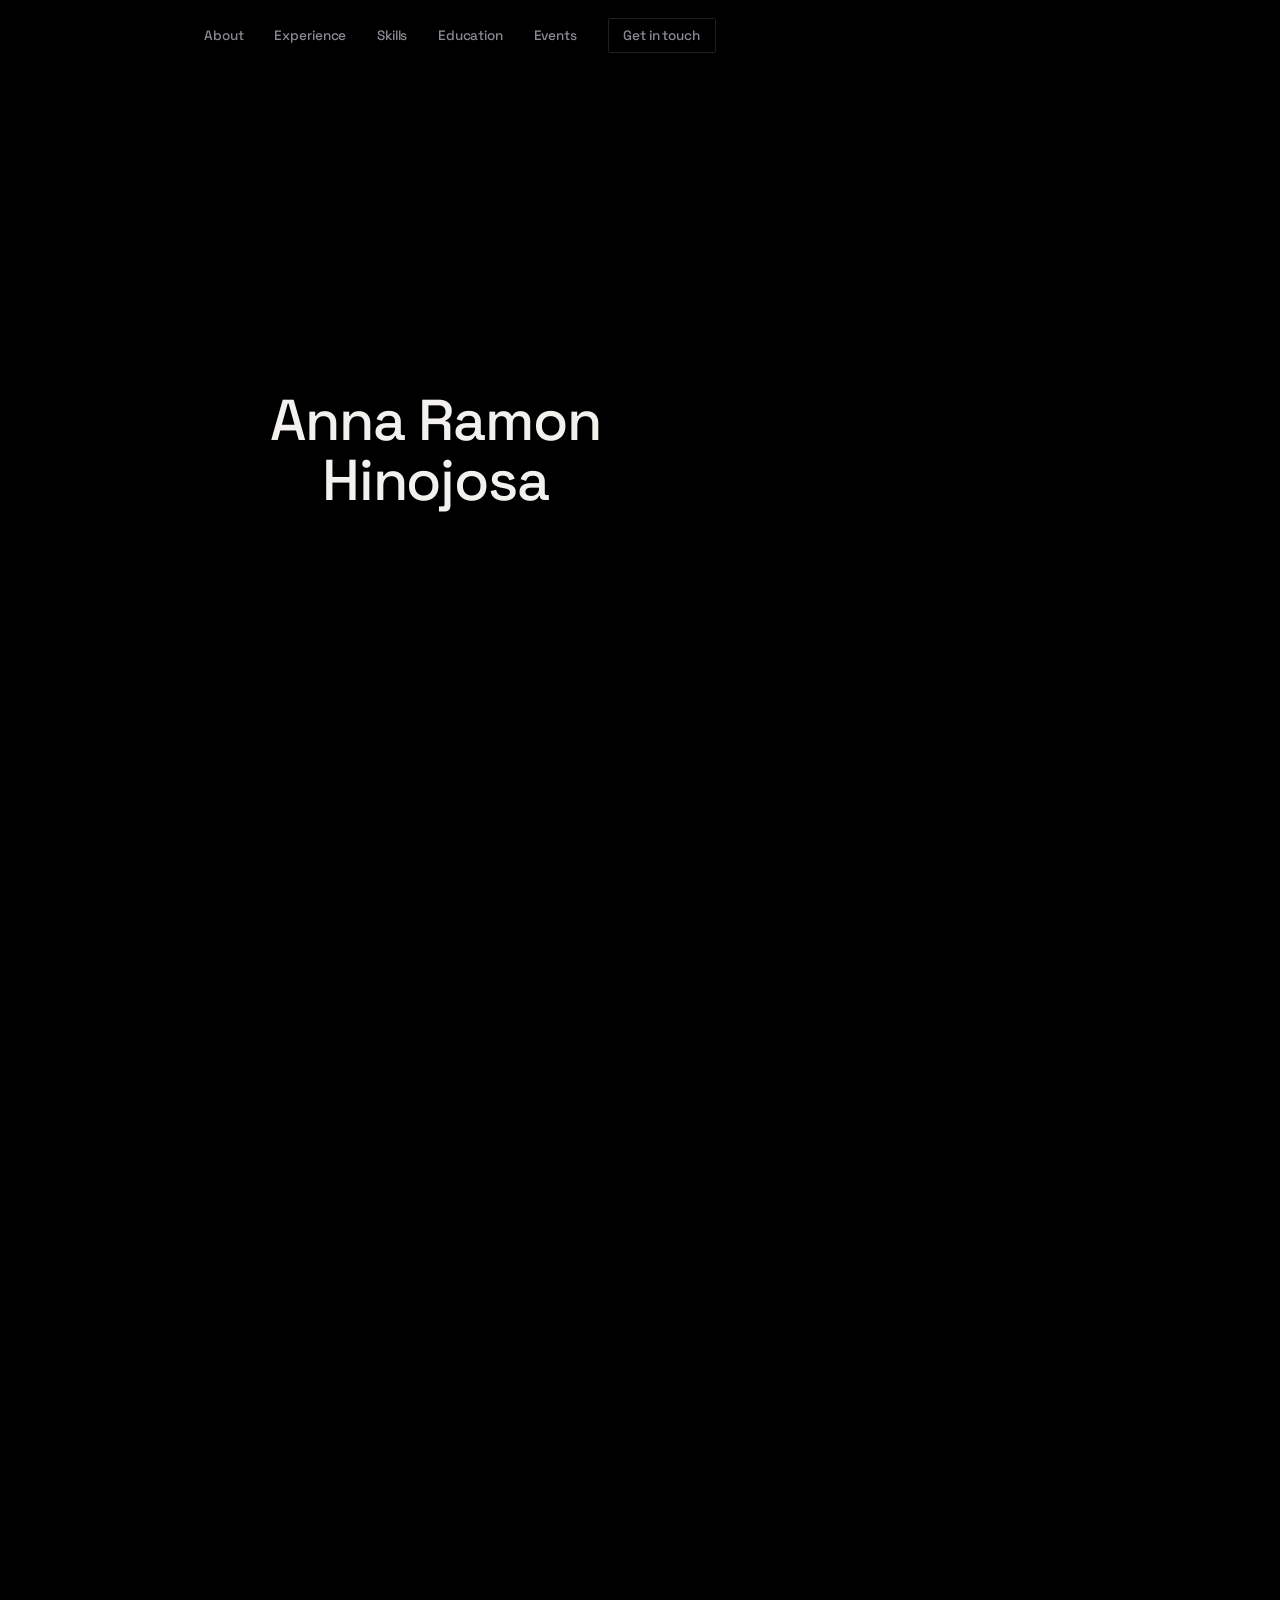
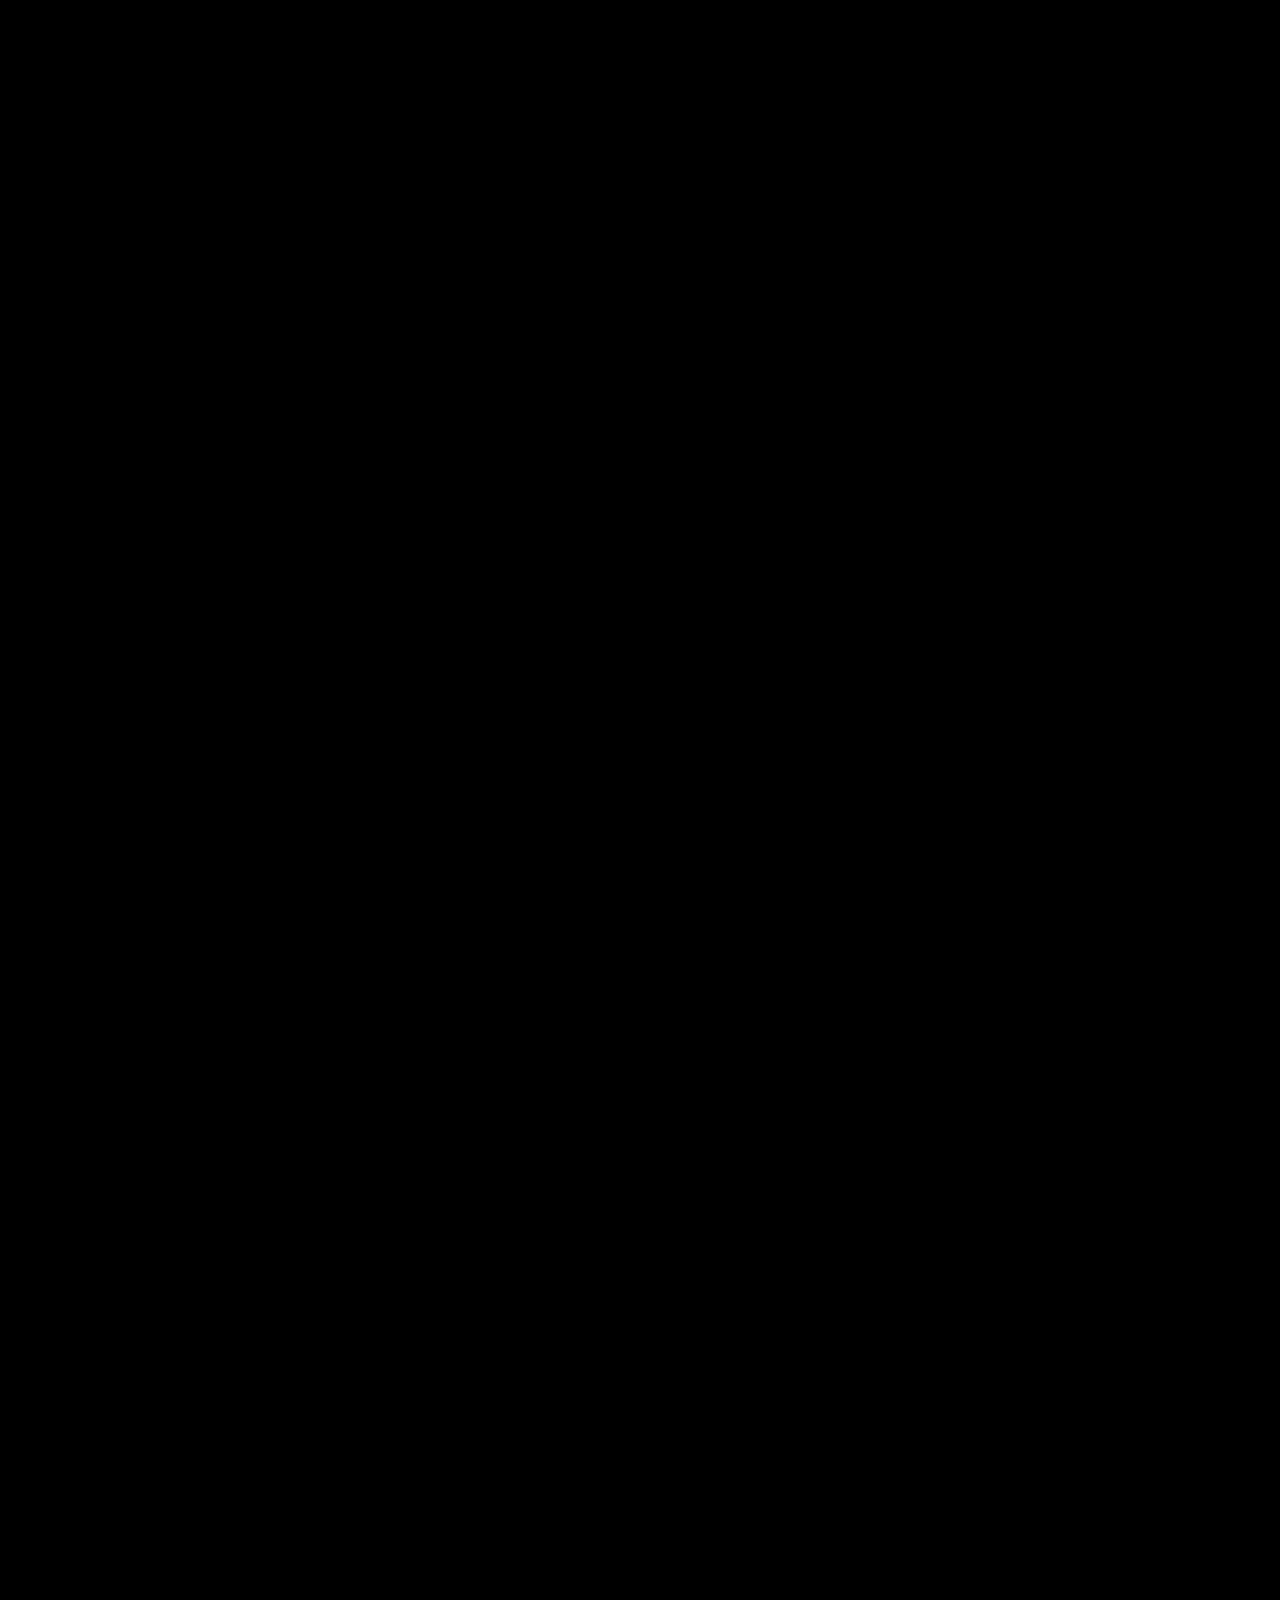
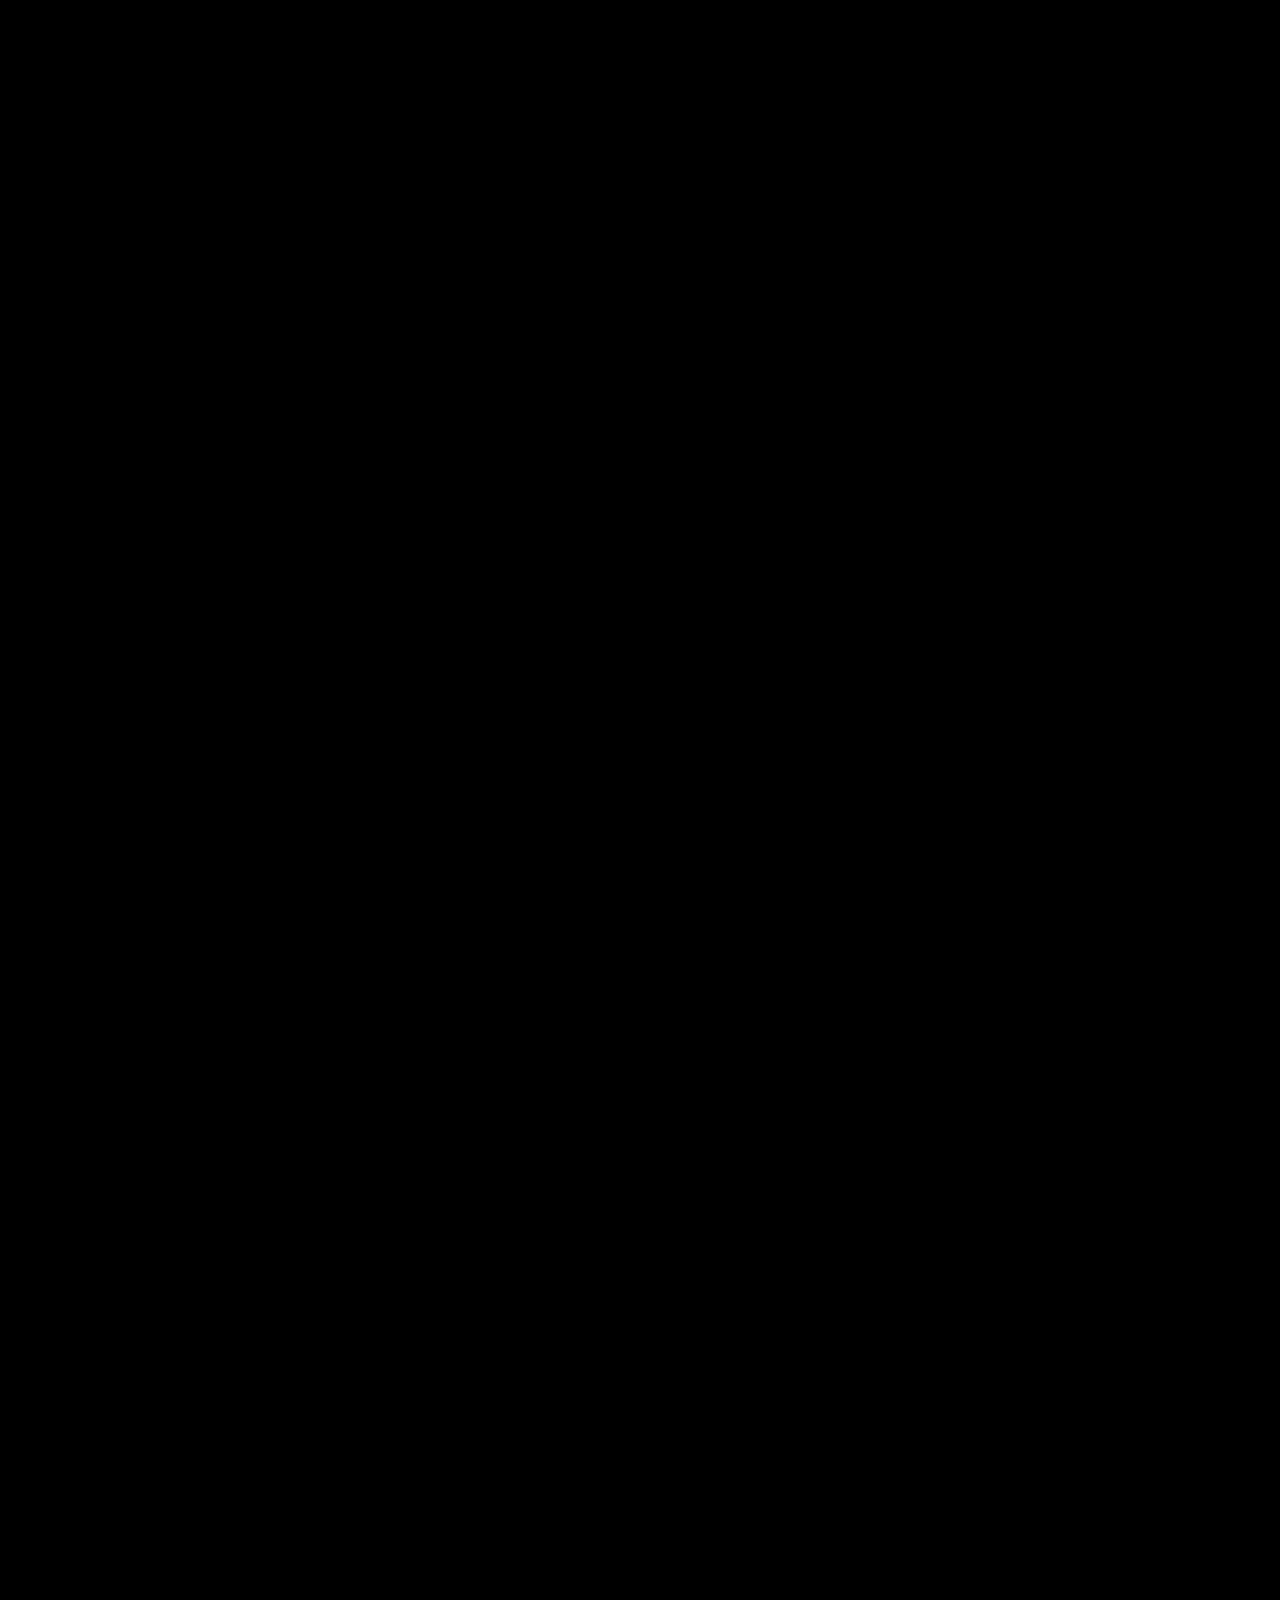
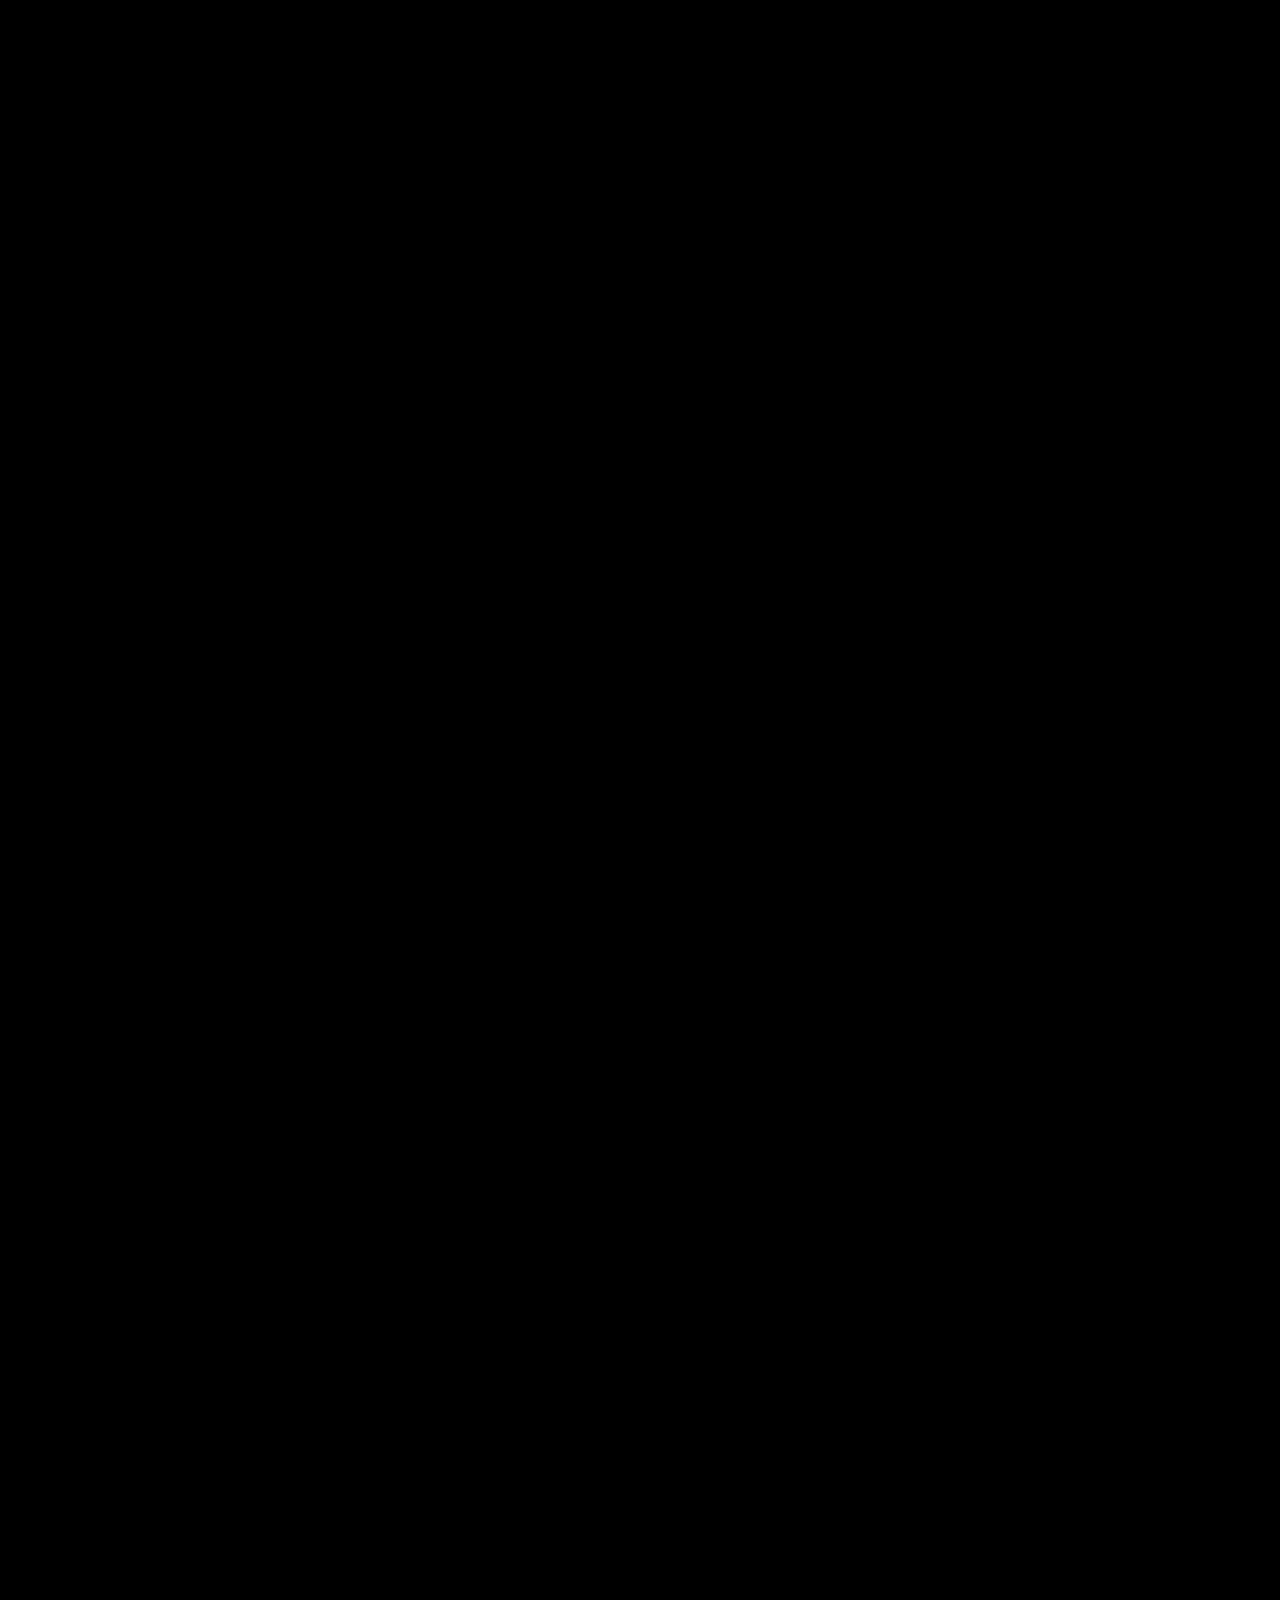
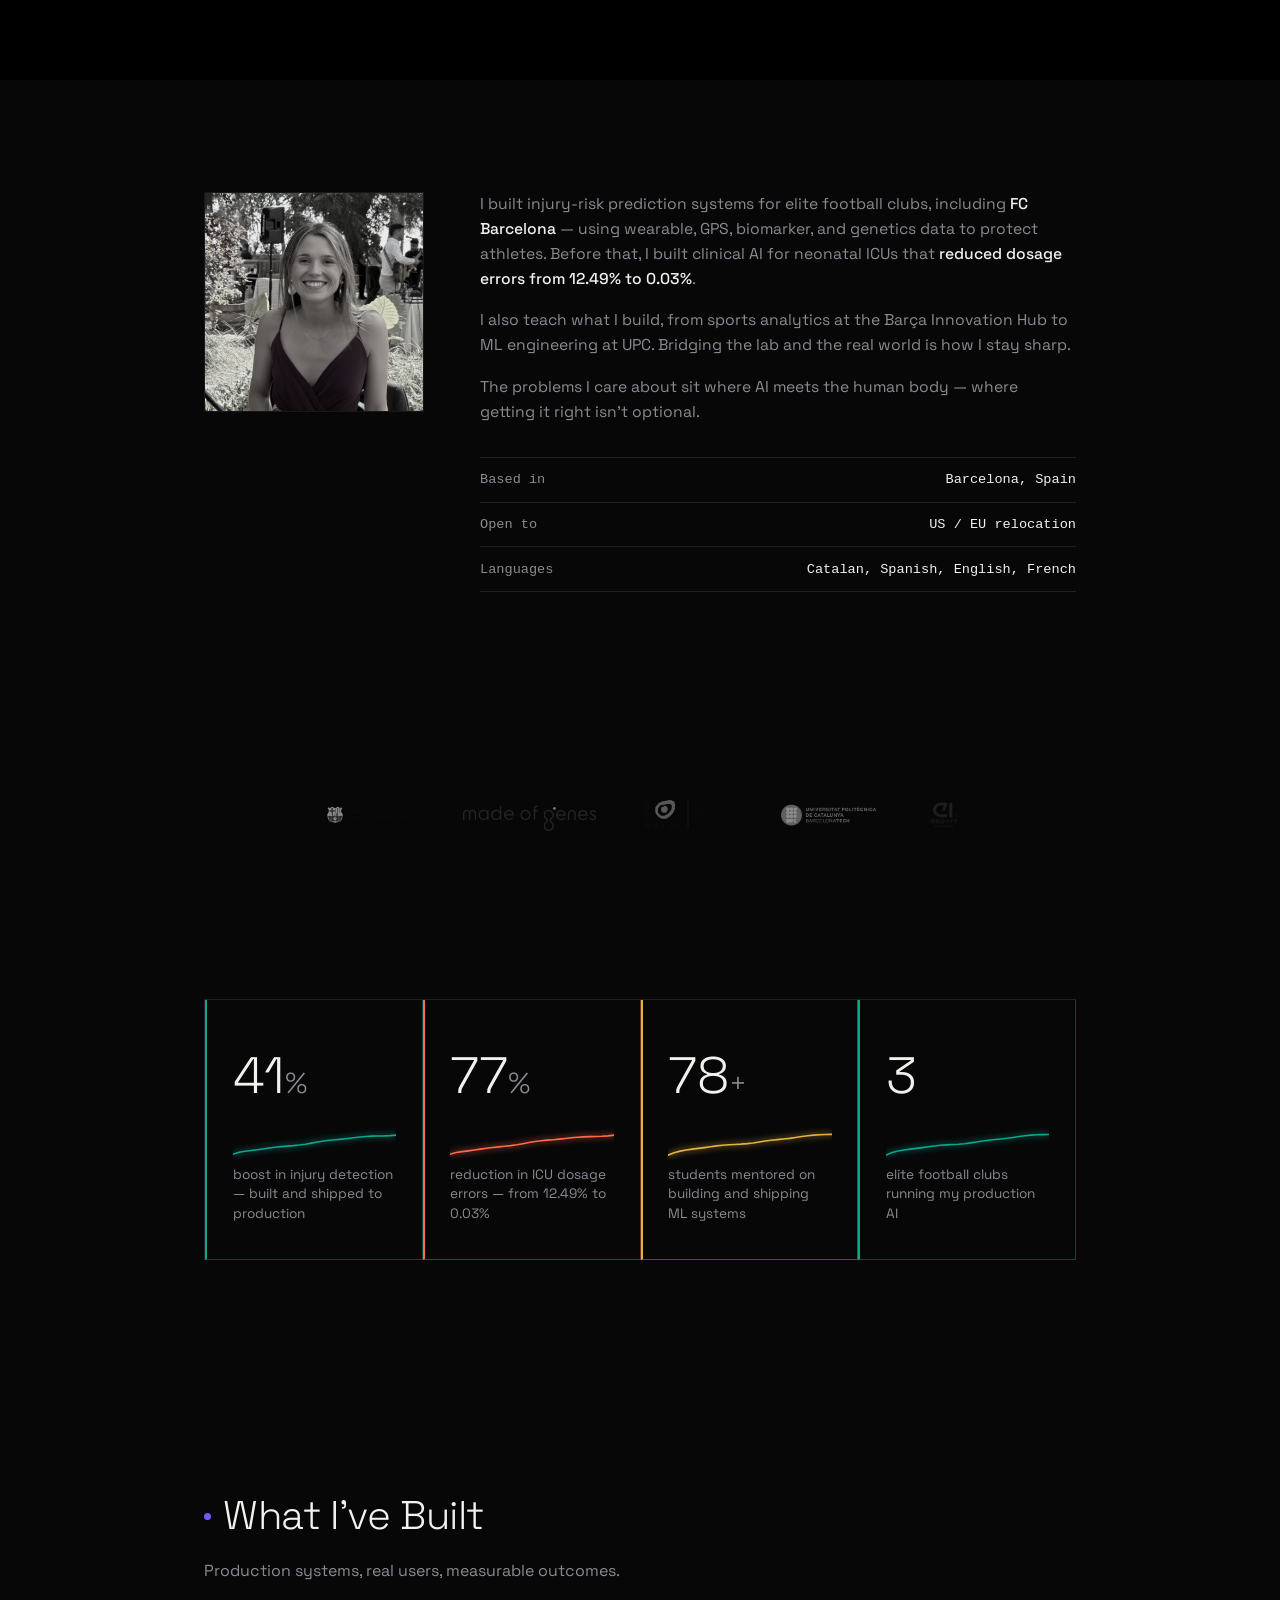
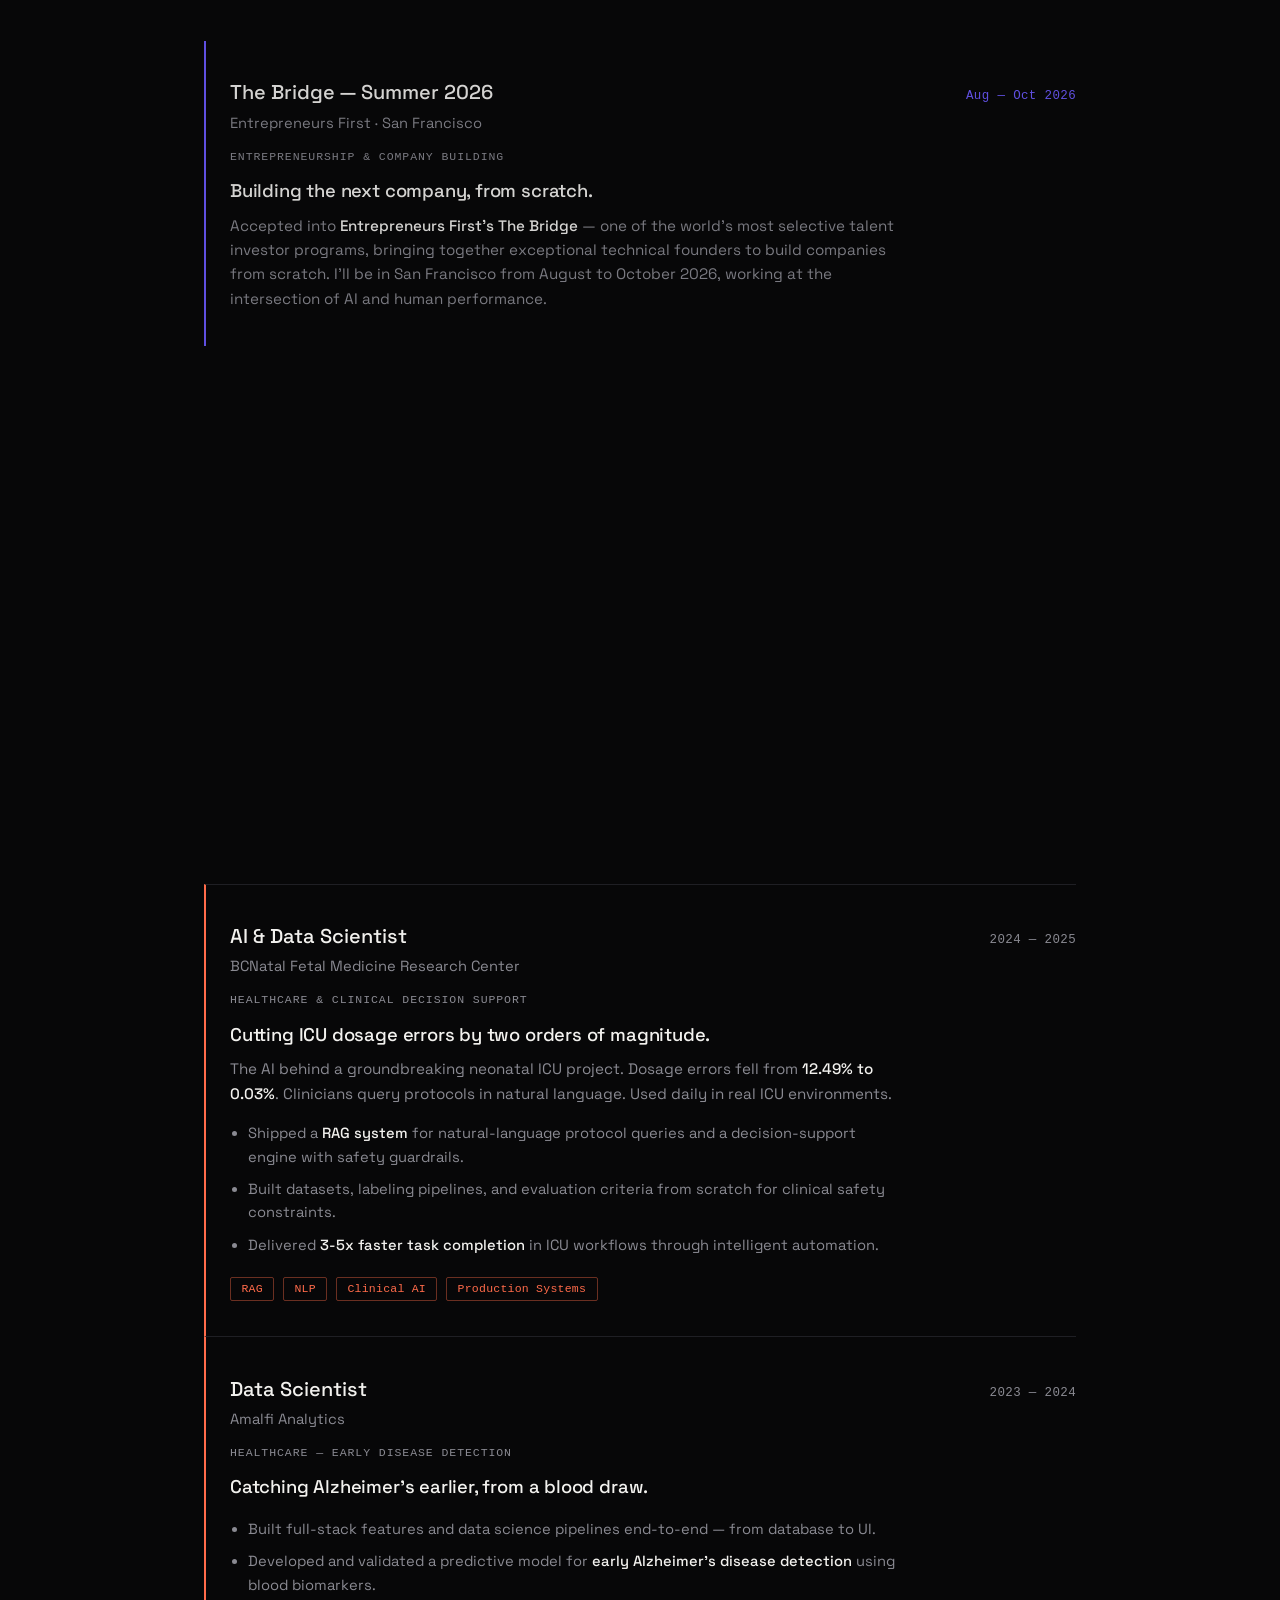
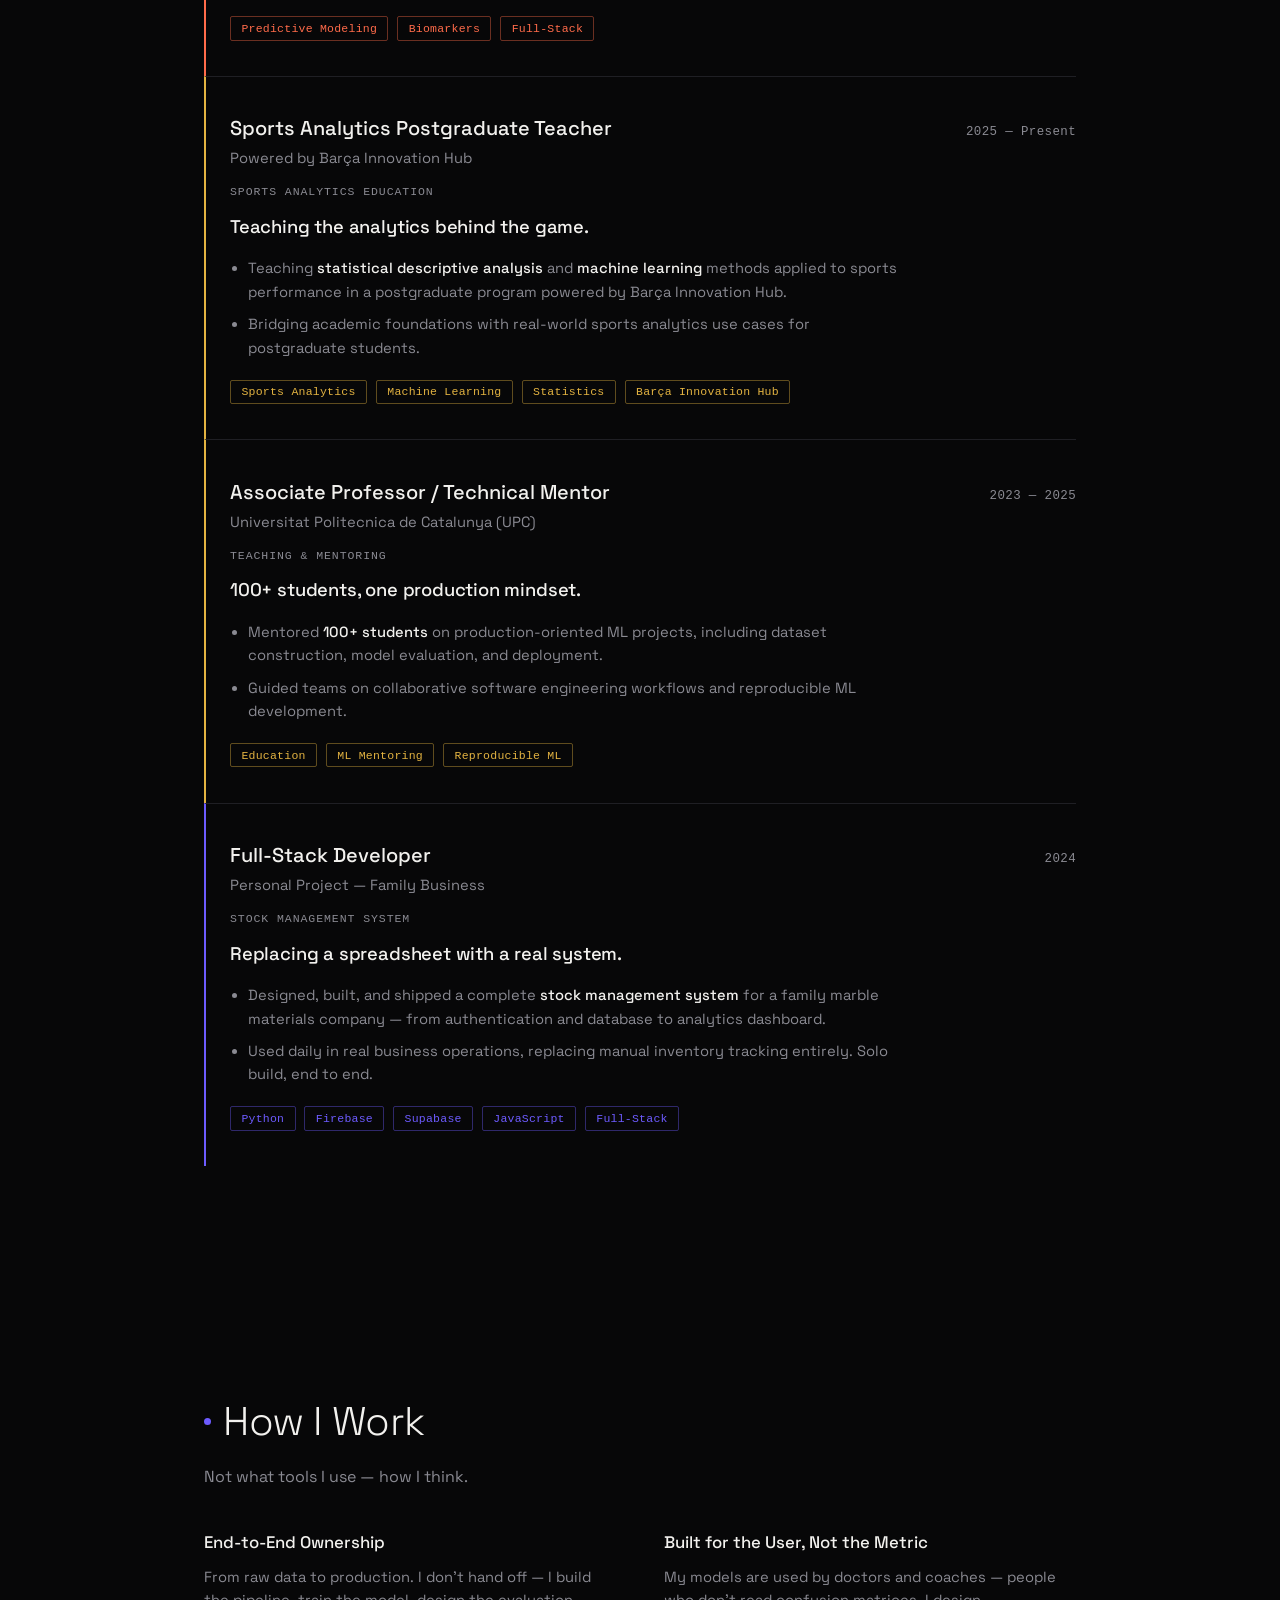
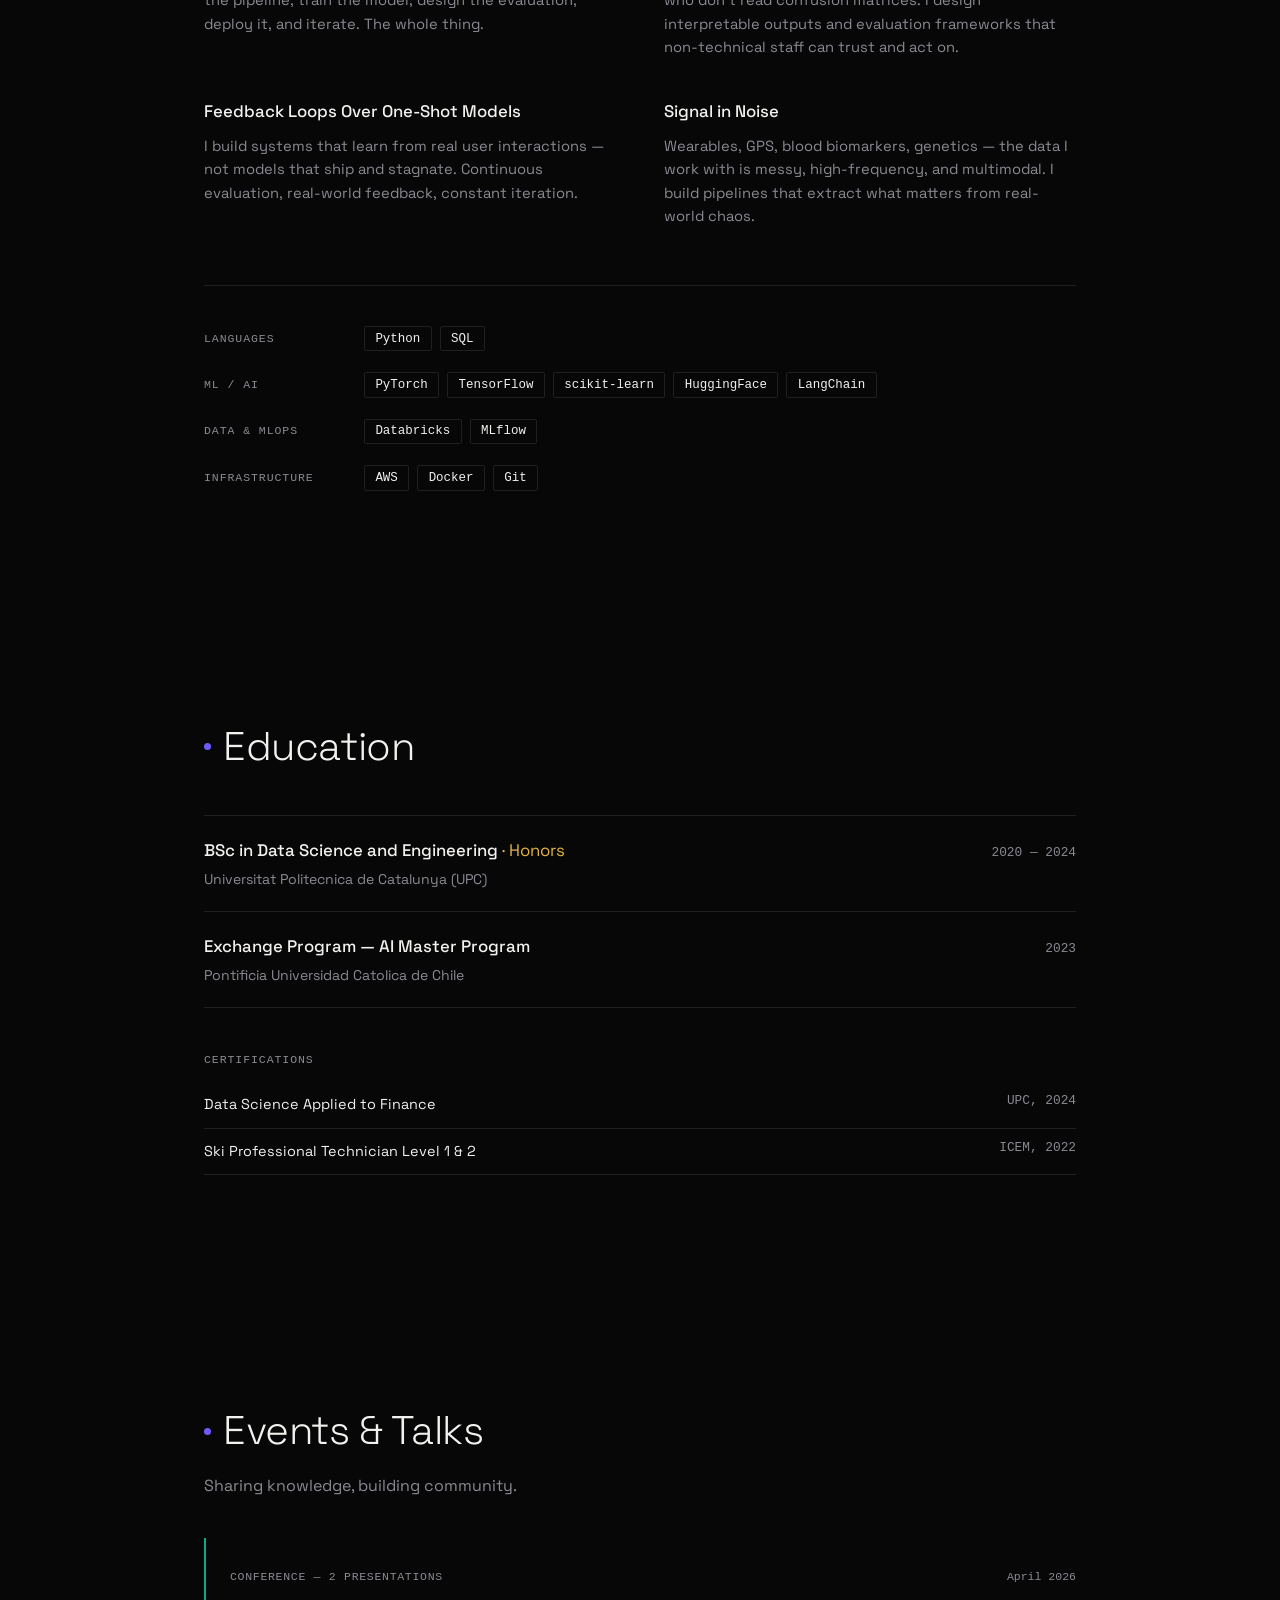
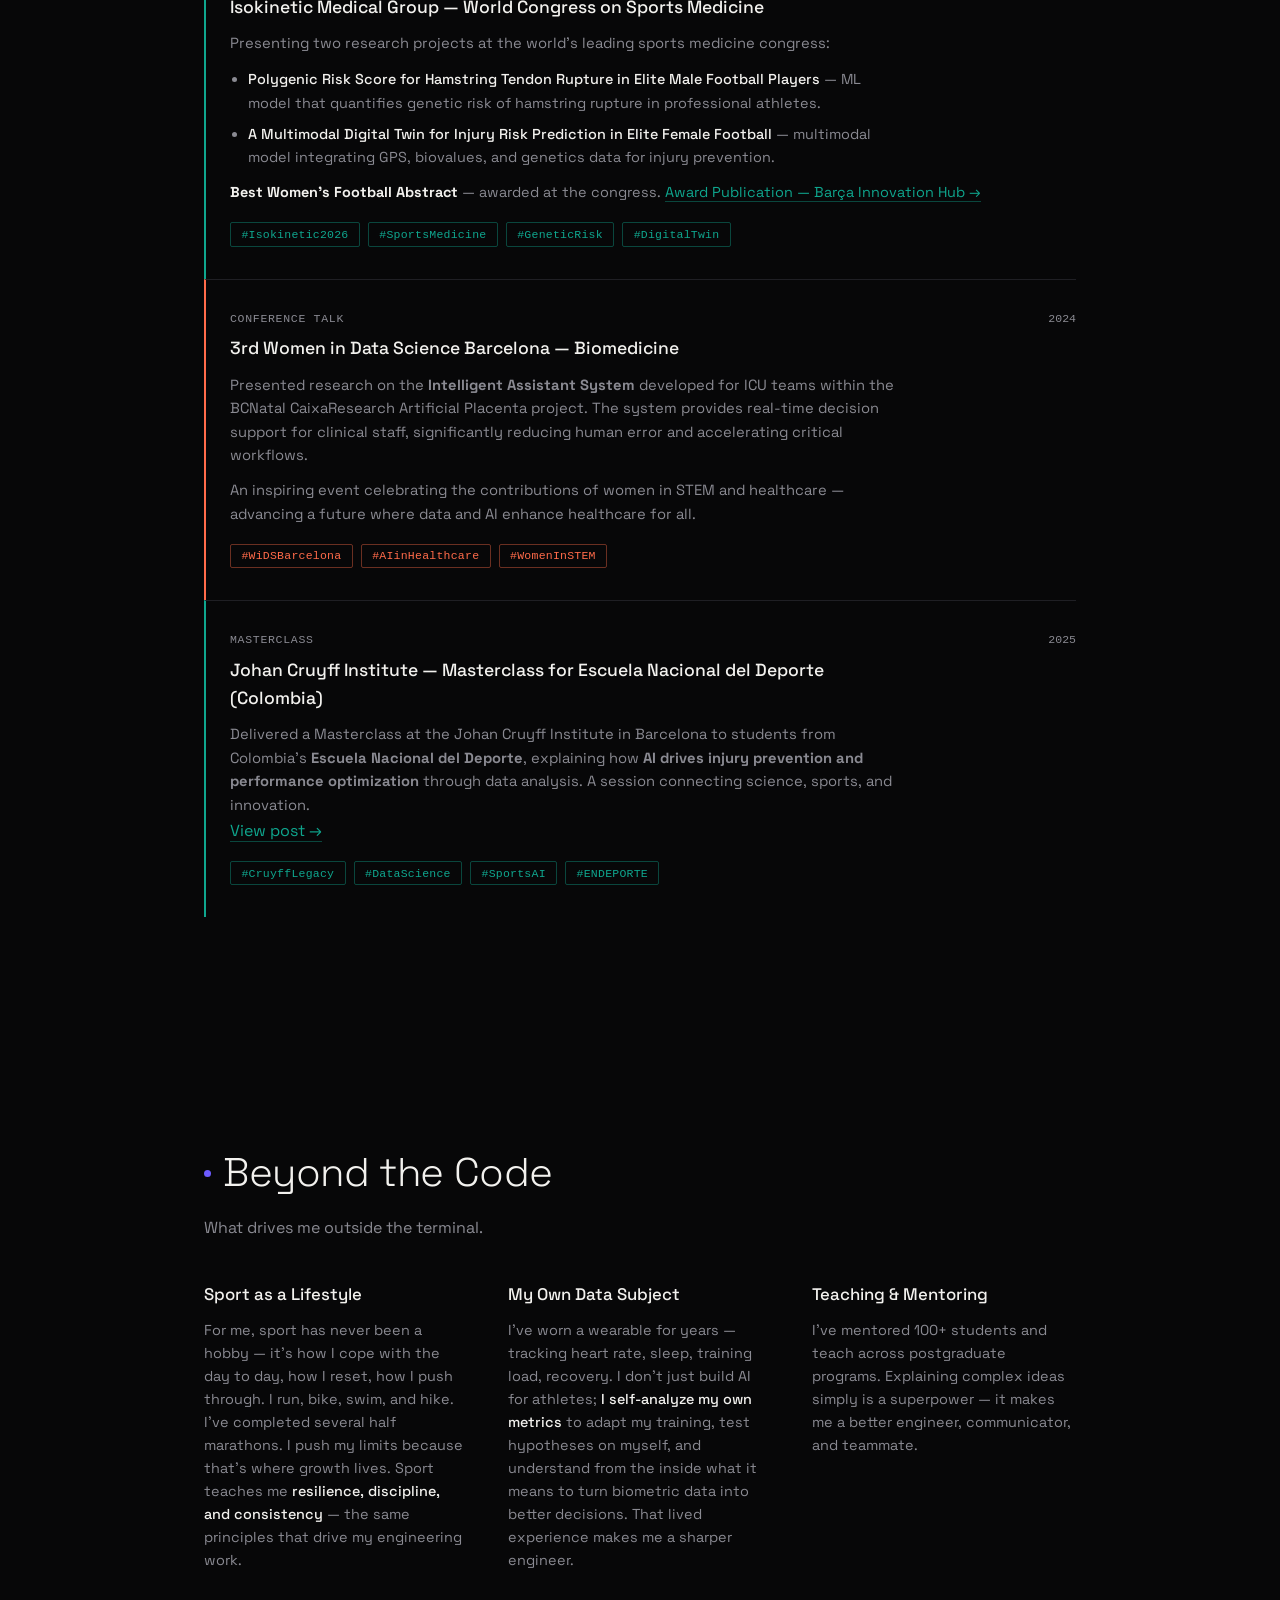
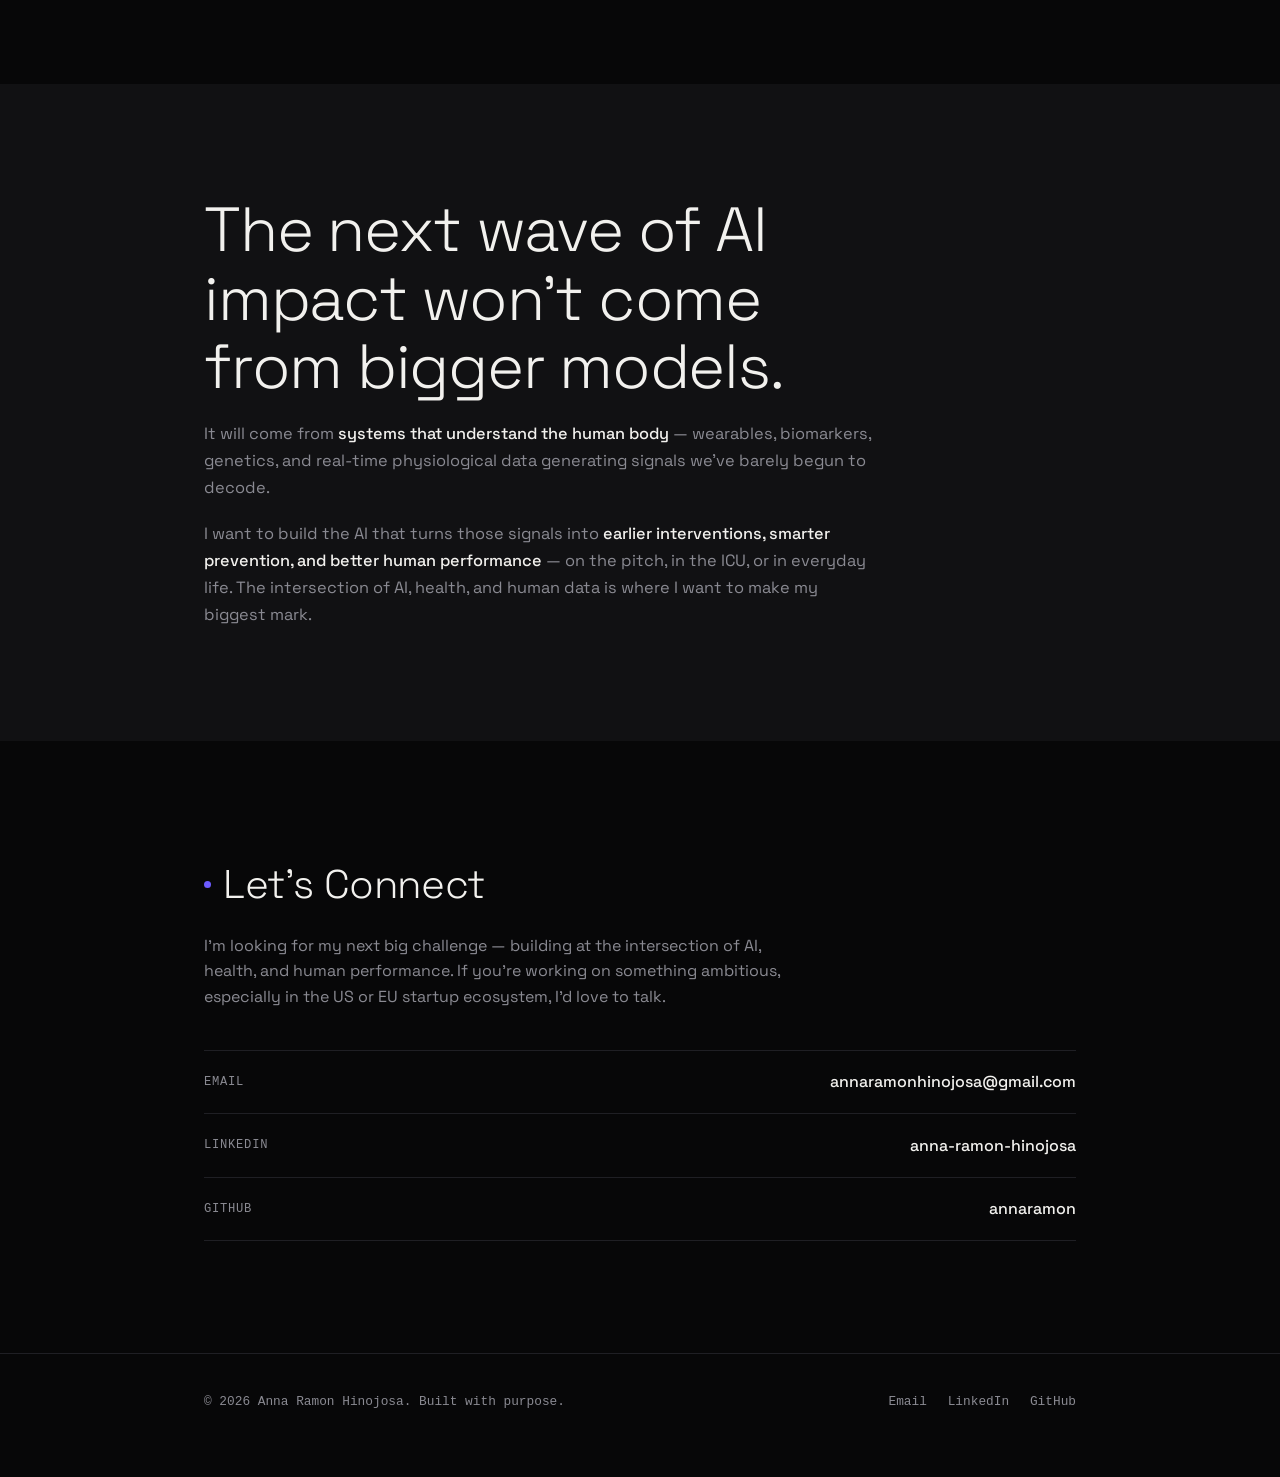
==== index-redesign.html @ 39078f8e "polaroid theme" ====
<!DOCTYPE html>
<html lang="en">
<head>
  <meta charset="UTF-8">
  <meta name="viewport" content="width=device-width, initial-scale=1.0">
  <title>Anna Ramon Hinojosa — AI/ML Engineer & Builder</title>
  <meta name="description" content="Anna Ramon Hinojosa — AI/ML Engineer who builds and ships production AI systems for elite sports clubs and clinical environments. From raw data to deployed models — turning complexity into impact.">
  <meta name="author" content="Anna Ramon Hinojosa">
  <meta name="theme-color" content="#070708">

  <meta property="og:type" content="website">
  <meta property="og:title" content="Anna Ramon Hinojosa — AI/ML Engineer & Builder">
  <meta property="og:description" content="I build production AI systems that protect elite athletes and save lives in ICUs. From raw data to shipped products.">
  <meta property="og:locale" content="en_US">

  <meta name="twitter:card" content="summary">
  <meta name="twitter:title" content="Anna Ramon Hinojosa — AI/ML Engineer & Builder">
  <meta name="twitter:description" content="I build production AI that protects elite athletes and saves lives in ICUs.">

  <link rel="icon" href="data:image/svg+xml,<svg xmlns='http://www.w3.org/2000/svg' viewBox='0 0 100 100'><text y='.9em' font-size='90'>A</text></svg>">

  <link rel="preconnect" href="https://fonts.googleapis.com">
  <link rel="preconnect" href="https://fonts.gstatic.com" crossorigin>
  <link href="https://fonts.googleapis.com/css2?family=Space+Grotesk:wght@300;400;500;600;700&display=swap" rel="stylesheet">
  <link rel="stylesheet" href="styles-redesign.css">
</head>
<body>

  <!-- Skip link -->
  <a href="#story" class="skip-link">Skip to main content</a>

  <h1 class="sr-only">Anna Ramon Hinojosa — AI/ML Engineer &amp; Builder</h1>

  <!-- Navigation -->
  <nav class="nav" id="nav" aria-label="Main navigation">
    <div class="nav-inner">
      <div class="nav-links">
        <a href="#about">About</a>
        <a href="#experience">Experience</a>
        <a href="#skills">Skills</a>
        <a href="#education">Education</a>
        <a href="#events">Events</a>
        <a href="#contact" class="nav-cta">Get in touch</a>
      </div>
      <button class="nav-toggle" id="navToggle" aria-label="Toggle menu" aria-expanded="false" aria-controls="mobileMenu">
        <span></span><span></span><span></span>
      </button>
    </div>
  </nav>

  <!-- Mobile Menu -->
  <div class="mobile-menu" id="mobileMenu" role="navigation" aria-label="Mobile navigation">
    <a href="#about">About</a>
    <a href="#experience">Experience</a>
    <a href="#skills">Skills</a>
    <a href="#education">Education</a>
    <a href="#events">Events</a>
    <a href="#contact">Get in touch</a>
  </div>

  <!-- Story: a life in nine photographs, stacked as you scroll -->
  <section class="story-zone" id="story" aria-label="A personal story, told in photographs">
    <div class="story-sticky">
      <div class="story-layout">
      <div class="polaroid-stack" id="polaroidStack">
        <h2 class="story-mark" id="storyMark">Anna Ramon<br>Hinojosa</h2>
        <figure class="polaroid" data-rot="-7" data-ox="-14" data-oy="6">
          <img src="photos/1.png" alt="Aerial view of the small village in the Catalan Pyrenees where I grew up, tucked into a mountain valley." loading="lazy">
        </figure>
        <figure class="polaroid" data-rot="5" data-ox="12" data-oy="-8">
          <img src="photos/2.jpg" alt="Me as a child, smiling while holding up a ski trophy." loading="lazy">
        </figure>
        <figure class="polaroid" data-rot="-4" data-ox="-10" data-oy="8">
          <img src="photos/3.jpg" alt="Racing downhill in an alpine skiing competition, tucked low in a speed position." loading="lazy">
        </figure>
        <figure class="polaroid" data-rot="6" data-ox="14" data-oy="2">
          <img src="photos/4.JPG" alt="Graduating from UPC in a Data Science and Engineering gown and sash." loading="lazy">
        </figure>
        <figure class="polaroid" data-rot="-5" data-ox="-8" data-oy="-6">
          <img src="photos/5.jpg" alt="Code on a laptop screen in a clinical workspace, part of research during my university studies." loading="lazy">
        </figure>
        <figure class="polaroid" data-rot="4" data-ox="10" data-oy="6">
          <img src="photos/6.jpeg" alt="Hiking with a backpack in Patagonia, mountain peaks rising behind me." loading="lazy">
        </figure>
        <figure class="polaroid" data-rot="-6" data-ox="-12" data-oy="-2">
          <img src="photos/7.jpeg" alt="Wearing scrubs and a mask with a laptop beside me, in the ICU where the clinical AI was used." loading="lazy">
        </figure>
        <figure class="polaroid" data-rot="3" data-ox="8" data-oy="-8">
          <img src="photos/8.jpg" alt="Speaking at a podium for the Isokinetic Medical Group, a FIFA Medical Centre of Excellence." loading="lazy">
        </figure>
        <figure class="polaroid" data-rot="-3" data-ox="0" data-oy="4">
          <img src="photos/9.jpeg" alt="Standing by the Golden Gate Bridge in San Francisco." loading="lazy">
        </figure>
      </div>

      <!-- Captions are generated in script-redesign.js from text1..text9
           in texts.js — nothing hardcoded here, so editing texts.js is
           the only thing needed to change this copy. -->
      <div class="story-caption" id="storyCaption" aria-live="polite"></div>
      </div>
    </div>
  </section>

  <!-- About -->
  <section class="about section" id="about">
    <div class="container">
      <div class="about-grid">
        <div class="about-photo reveal">
          <img src="anna.jpeg?v=2" alt="Anna Ramon Hinojosa" width="340" height="340">
        </div>
        <div class="about-right">
          <p class="about-body reveal">I built injury-risk prediction systems for elite football clubs, including <strong>FC Barcelona</strong> — using wearable, GPS, biomarker, and genetics data to protect athletes. Before that, I built clinical AI for neonatal ICUs that <strong>reduced dosage errors from 12.49% to 0.03%</strong>.</p>
          <p class="about-body reveal">I also teach what I build, from sports analytics at the Barça Innovation Hub to ML engineering at UPC. Bridging the lab and the real world is how I stay sharp.</p>
          <p class="about-body reveal">The problems I care about sit where AI meets the human body — where getting it right isn't optional.</p>
          <div class="about-details reveal">
            <div class="detail-row">
              <span class="detail-label">Based in</span>
              <span class="detail-value">Barcelona, Spain</span>
            </div>
            <div class="detail-row">
              <span class="detail-label">Open to</span>
              <span class="detail-value">US / EU relocation</span>
            </div>
            <div class="detail-row">
              <span class="detail-label">Languages</span>
              <span class="detail-value">Catalan, Spanish, English, French</span>
            </div>
          </div>
        </div>
      </div>
    </div>
  </section>

  <!-- Trusted By -->
  <section class="trusted section-compact">
    <div class="container">
      <p class="trusted-label reveal">Trusted by</p>
      <div class="trusted-logos reveal">
        <img src="escut-fcb.jpg?v=2" alt="Barça Innovation Hub" loading="lazy">
        <img src="madeofgenes.png?v=2" alt="Made of Genes" loading="lazy">
        <img src="bcnatal-logo.png?v=2" alt="BCNatal Fetal Medicine Research Center" loading="lazy">
        <img src="upc.png?v=2" alt="Universitat Politècnica de Catalunya" loading="lazy">
        <img src="johancruyff.png?v=2" alt="Cruyff Institute" loading="lazy">
      </div>
    </div>
  </section>

  <!-- Impact Numbers -->
  <section class="impact section">
    <div class="container">
      <div class="impact-grid">
        <div class="impact-card reveal tag-teal">
          <span class="impact-number" data-target="53">0</span><span class="impact-suffix">%</span>
          <canvas class="impact-plot" data-color="teal" aria-hidden="true"></canvas>
          <p class="impact-desc">boost in injury detection — built and shipped to production</p>
        </div>
        <div class="impact-card reveal tag-coral">
          <span class="impact-number" data-target="99">0</span><span class="impact-suffix">%</span>
          <canvas class="impact-plot" data-color="coral" aria-hidden="true"></canvas>
          <p class="impact-desc">reduction in ICU dosage errors — from 12.49% to 0.03%</p>
        </div>
        <div class="impact-card reveal tag-gold">
          <span class="impact-number" data-target="100">0</span><span class="impact-suffix">+</span>
          <canvas class="impact-plot" data-color="gold" aria-hidden="true"></canvas>
          <p class="impact-desc">students mentored on building and shipping ML systems</p>
        </div>
        <div class="impact-card reveal tag-teal">
          <span class="impact-number" data-target="4">0</span><span class="impact-suffix"></span>
          <canvas class="impact-plot" data-color="teal" aria-hidden="true"></canvas>
          <p class="impact-desc">elite football clubs running my production AI</p>
        </div>
      </div>
    </div>
  </section>

  <!-- Experience -->
  <section class="experience section" id="experience">
    <div class="container">
      <h2 class="section-label reveal"><span class="pulse-dot" aria-hidden="true"></span>What I've Built</h2>
      <p class="section-intro reveal">Production systems, real users, measurable outcomes.</p>

      <div class="timeline">

        <div class="timeline-item reveal accent-indigo timeline-item-upcoming">
          <div class="timeline-header">
            <div>
              <h3 class="timeline-role">The Bridge — Summer 2026</h3>
              <p class="timeline-company">Entrepreneurs First · San Francisco</p>
            </div>
            <span class="timeline-date timeline-date-upcoming">Aug — Oct 2026</span>
          </div>
          <p class="timeline-focus">Entrepreneurship & Company Building</p>
          <p class="statement-sm">Building the next company, from scratch.</p>
          <p class="timeline-body">Accepted into <strong>Entrepreneurs First's The Bridge</strong> — one of the world's most selective talent investor programs, bringing together exceptional technical founders to build companies from scratch. I'll be in San Francisco from August to October 2026, working at the intersection of AI and human performance.</p>
        </div>

        <div class="timeline-item reveal accent-teal">
          <div class="timeline-header">
            <div>
              <h3 class="timeline-role">Applied AI/ML Scientist</h3>
              <p class="timeline-company">Made of Genes</p>
            </div>
            <span class="timeline-date">2025 — Present</span>
          </div>
          <p class="timeline-focus">Sports Performance Analytics</p>
          <p class="statement-sm">Predicting injury before it happens.</p>
          <p class="timeline-body">53% boost in detection sensitivity, enabling earlier interventions that directly protect athletes — predicting injury risk for <strong>FC Barcelona</strong> and top European clubs using wearable, GPS, biomarker, and genetics data.</p>
          <ul class="timeline-bullets">
            <li>Owned the full journey: from raw, noisy multimodal data, deciding what was <strong>viable to build from it</strong>, to ML systems now used daily by medical staff across 4+ elite clubs.</li>
            <li>Designed feature pipelines for noisy, multi-source time-series data, deciding <strong>what signal was worth extracting</strong> and what wasn't.</li>
            <li>Owned the full model lifecycle on <strong>Databricks</strong>: from experimentation to production serving.</li>
            <li>Defined what the product could and couldn't say, translating model confidence and data limitations into <strong>output decisions that medical staff could trust</strong> and act on.</li>
          </ul>
          <div class="timeline-tags">
            <span class="tag tag-teal">Deep Learning</span><span class="tag tag-teal">Databricks</span><span class="tag tag-teal">Time Series</span><span class="tag tag-teal">Wearables</span><span class="tag tag-teal">Sports Science</span><span class="tag tag-teal">Product Definition</span>
          </div>
        </div>

        <div class="timeline-item reveal accent-coral">
          <div class="timeline-header">
            <div>
              <h3 class="timeline-role">AI & Data Scientist</h3>
              <p class="timeline-company">BCNatal Fetal Medicine Research Center</p>
            </div>
            <span class="timeline-date">2024 — 2025</span>
          </div>
          <p class="timeline-focus">Healthcare & Clinical Decision Support</p>
          <p class="statement-sm">Cutting ICU dosage errors by two orders of magnitude.</p>
          <p class="timeline-body">The AI behind a groundbreaking neonatal ICU project. Dosage errors fell from <strong>12.49% to 0.03%</strong>. Clinicians query protocols in natural language. Used daily in real ICU environments.</p>
          <ul class="timeline-bullets">
            <li>Shipped a <strong>RAG system</strong> for natural-language protocol queries and a decision-support engine with safety guardrails.</li>
            <li>Built datasets, labeling pipelines, and evaluation criteria from scratch for clinical safety constraints.</li>
            <li>Delivered <strong>3-5x faster task completion</strong> in ICU workflows through intelligent automation.</li>
          </ul>
          <div class="timeline-tags">
            <span class="tag tag-coral">RAG</span><span class="tag tag-coral">NLP</span><span class="tag tag-coral">Clinical AI</span><span class="tag tag-coral">Production Systems</span>
          </div>
        </div>

        <div class="timeline-item reveal accent-coral">
          <div class="timeline-header">
            <div>
              <h3 class="timeline-role">Data Scientist</h3>
              <p class="timeline-company">Amalfi Analytics</p>
            </div>
            <span class="timeline-date">2023 — 2024</span>
          </div>
          <p class="timeline-focus">Healthcare — Early Disease Detection</p>
          <p class="statement-sm">Catching Alzheimer's earlier, from a blood draw.</p>
          <ul class="timeline-bullets">
            <li>Built full-stack features and data science pipelines end-to-end — from database to UI.</li>
            <li>Developed and validated a predictive model for <strong>early Alzheimer's disease detection</strong> using blood biomarkers.</li>
          </ul>
          <div class="timeline-tags">
            <span class="tag tag-coral">Predictive Modeling</span><span class="tag tag-coral">Biomarkers</span><span class="tag tag-coral">Full-Stack</span>
          </div>
        </div>

        <div class="timeline-item reveal accent-gold">
          <div class="timeline-header">
            <div>
              <h3 class="timeline-role">Sports Analytics Postgraduate Teacher</h3>
              <p class="timeline-company">Powered by Barça Innovation Hub</p>
            </div>
            <span class="timeline-date">2025 — Present</span>
          </div>
          <p class="timeline-focus">Sports Analytics Education</p>
          <p class="statement-sm">Teaching the analytics behind the game.</p>
          <ul class="timeline-bullets">
            <li>Teaching <strong>statistical descriptive analysis</strong> and <strong>machine learning</strong> methods applied to sports performance in a postgraduate program powered by Barça Innovation Hub.</li>
            <li>Bridging academic foundations with real-world sports analytics use cases for postgraduate students.</li>
          </ul>
          <div class="timeline-tags">
            <span class="tag tag-gold">Sports Analytics</span><span class="tag tag-gold">Machine Learning</span><span class="tag tag-gold">Statistics</span><span class="tag tag-gold">Barça Innovation Hub</span>
          </div>
        </div>

        <div class="timeline-item reveal accent-gold">
          <div class="timeline-header">
            <div>
              <h3 class="timeline-role">Associate Professor / Technical Mentor</h3>
              <p class="timeline-company">Universitat Politecnica de Catalunya (UPC)</p>
            </div>
            <span class="timeline-date">2023 — 2025</span>
          </div>
          <p class="timeline-focus">Teaching & Mentoring</p>
          <p class="statement-sm">100+ students, one production mindset.</p>
          <ul class="timeline-bullets">
            <li>Mentored <strong>100+ students</strong> on production-oriented ML projects, including dataset construction, model evaluation, and deployment.</li>
            <li>Guided teams on collaborative software engineering workflows and reproducible ML development.</li>
          </ul>
          <div class="timeline-tags">
            <span class="tag tag-gold">Education</span><span class="tag tag-gold">ML Mentoring</span><span class="tag tag-gold">Reproducible ML</span>
          </div>
        </div>

        <div class="timeline-item reveal accent-indigo">
          <div class="timeline-header">
            <div>
              <h3 class="timeline-role">Full-Stack Developer</h3>
              <p class="timeline-company">Personal Project — Family Business</p>
            </div>
            <span class="timeline-date">2024</span>
          </div>
          <p class="timeline-focus">Stock Management System</p>
          <p class="statement-sm">Replacing a spreadsheet with a real system.</p>
          <ul class="timeline-bullets">
            <li>Designed, built, and shipped a complete <strong>stock management system</strong> for a family marble materials company — from authentication and database to analytics dashboard.</li>
            <li>Used daily in real business operations, replacing manual inventory tracking entirely. Solo build, end to end.</li>
          </ul>
          <div class="timeline-tags">
            <span class="tag tag-indigo">Python</span><span class="tag tag-indigo">Firebase</span><span class="tag tag-indigo">Supabase</span><span class="tag tag-indigo">JavaScript</span><span class="tag tag-indigo">Full-Stack</span>
          </div>
        </div>

      </div>
    </div>
  </section>

  <!-- How I Work -->
  <section class="how-i-work section" id="skills">
    <div class="container">
      <h2 class="section-label reveal"><span class="pulse-dot" aria-hidden="true"></span>How I Work</h2>
      <p class="section-intro reveal">Not what tools I use — how I think.</p>

      <div class="work-grid">
        <div class="work-card reveal">
          <h3 class="work-title">End-to-End Ownership</h3>
          <p class="work-text">From raw data to production. I don't hand off — I build the pipeline, train the model, design the evaluation, deploy it, and iterate. The whole thing.</p>
        </div>
        <div class="work-card reveal">
          <h3 class="work-title">Built for the User, Not the Metric</h3>
          <p class="work-text">My models are used by doctors and coaches — people who don't read confusion matrices. I design interpretable outputs and evaluation frameworks that non-technical staff can trust and act on.</p>
        </div>
        <div class="work-card reveal">
          <h3 class="work-title">Feedback Loops Over One-Shot Models</h3>
          <p class="work-text">I build systems that learn from real user interactions — not models that ship and stagnate. Continuous evaluation, real-world feedback, constant iteration.</p>
        </div>
        <div class="work-card reveal">
          <h3 class="work-title">Signal in Noise</h3>
          <p class="work-text">Wearables, GPS, blood biomarkers, genetics — the data I work with is messy, high-frequency, and multimodal. I build pipelines that extract what matters from real-world chaos.</p>
        </div>
      </div>

      <div class="stack reveal">
        <div class="stack-group">
          <span class="stack-label">Languages</span>
          <div class="stack-pills">
            <span class="pill">Python</span><span class="pill">SQL</span>
          </div>
        </div>
        <div class="stack-group">
          <span class="stack-label">ML / AI</span>
          <div class="stack-pills">
            <span class="pill">PyTorch</span><span class="pill">TensorFlow</span><span class="pill">scikit-learn</span><span class="pill">HuggingFace</span><span class="pill">LangChain</span>
          </div>
        </div>
        <div class="stack-group">
          <span class="stack-label">Data & MLOps</span>
          <div class="stack-pills">
            <span class="pill">Databricks</span><span class="pill">MLflow</span>
          </div>
        </div>
        <div class="stack-group">
          <span class="stack-label">Infrastructure</span>
          <div class="stack-pills">
            <span class="pill">AWS</span><span class="pill">Docker</span><span class="pill">Git</span>
          </div>
        </div>
      </div>
    </div>
  </section>

  <!-- Education -->
  <section class="education section" id="education">
    <div class="container">
      <h2 class="section-label reveal"><span class="pulse-dot" aria-hidden="true"></span>Education</h2>

      <div class="edu-list">
        <div class="edu-row reveal">
          <div class="edu-info">
            <h3 class="edu-degree">BSc in Data Science and Engineering <span class="edu-honors">· Honors</span></h3>
            <p class="edu-school">Universitat Politecnica de Catalunya (UPC)</p>
          </div>
          <span class="edu-year">2020 — 2024</span>
        </div>

        <div class="edu-row reveal">
          <div class="edu-info">
            <h3 class="edu-degree">Exchange Program — AI Master Program</h3>
            <p class="edu-school">Pontificia Universidad Catolica de Chile</p>
          </div>
          <span class="edu-year">2023</span>
        </div>
      </div>

      <div class="certs reveal">
        <h3 class="certs-title">Certifications</h3>
        <div class="cert-list">
          <div class="cert-row">
            <span class="cert-name">Data Science Applied to Finance</span>
            <span class="cert-org">UPC, 2024</span>
          </div>
          <div class="cert-row">
            <span class="cert-name">Ski Professional Technician Level 1 & 2</span>
            <span class="cert-org">ICEM, 2022</span>
          </div>
        </div>
      </div>
    </div>
  </section>

  <!-- Events & Talks -->
  <section class="events section" id="events">
    <div class="container">
      <h2 class="section-label reveal"><span class="pulse-dot" aria-hidden="true"></span>Events & Talks</h2>
      <p class="section-intro reveal">Sharing knowledge, building community.</p>

      <div class="events-list">
        <div class="event-row reveal accent-teal">
          <div class="event-header">
            <span class="event-type">Conference — 2 Presentations</span>
            <span class="event-date-badge">April 2026</span>
          </div>
          <h3 class="event-title">Isokinetic Medical Group — World Congress on Sports Medicine</h3>
          <p class="event-body">Presenting two research projects at the world's leading sports medicine congress:</p>
          <ul class="event-projects">
            <li><strong>Polygenic Risk Score for Hamstring Tendon Rupture in Elite Male Football Players</strong> — ML model that quantifies genetic risk of hamstring rupture in professional athletes.</li>
            <li><strong>A Multimodal Digital Twin for Injury Risk Prediction in Elite Female Football</strong> — multimodal model integrating GPS, biovalues, and genetics data for injury prevention.</li>
          </ul>
          <p class="event-award"><strong>Best Women's Football Abstract</strong> — awarded at the congress. <a href="https://www.linkedin.com/feed/update/urn:li:activity:7452391413759029248/" target="_blank" rel="noopener">Award Publication — Barça Innovation Hub →</a></p>
          <div class="event-tags">
            <span class="tag tag-teal">#Isokinetic2026</span>
            <span class="tag tag-teal">#SportsMedicine</span>
            <span class="tag tag-teal">#GeneticRisk</span>
            <span class="tag tag-teal">#DigitalTwin</span>
          </div>
        </div>

        <div class="event-row reveal accent-coral">
          <div class="event-header">
            <span class="event-type">Conference Talk</span>
            <span class="event-date-badge">2024</span>
          </div>
          <h3 class="event-title">3rd Women in Data Science Barcelona — Biomedicine</h3>
          <p class="event-body">Presented research on the <strong>Intelligent Assistant System</strong> developed for ICU teams within the BCNatal CaixaResearch Artificial Placenta project. The system provides real-time decision support for clinical staff, significantly reducing human error and accelerating critical workflows.</p>
          <p class="event-note">An inspiring event celebrating the contributions of women in STEM and healthcare — advancing a future where data and AI enhance healthcare for all.</p>
          <div class="event-tags">
            <span class="tag tag-coral">#WiDSBarcelona</span>
            <span class="tag tag-coral">#AIinHealthcare</span>
            <span class="tag tag-coral">#WomenInSTEM</span>
          </div>
        </div>

        <div class="event-row reveal accent-teal">
          <div class="event-header">
            <span class="event-type">Masterclass</span>
            <span class="event-date-badge">2025</span>
          </div>
          <h3 class="event-title">Johan Cruyff Institute — Masterclass for Escuela Nacional del Deporte (Colombia)</h3>
          <p class="event-body">Delivered a Masterclass at the Johan Cruyff Institute in Barcelona to students from Colombia's <strong>Escuela Nacional del Deporte</strong>, explaining how <strong>AI drives injury prevention and performance optimization</strong> through data analysis. A session connecting science, sports, and innovation.</p>
          <a href="https://www.linkedin.com/feed/update/urn:li:activity:7392180204124913665/" target="_blank" rel="noopener" class="event-link">View post →</a>
          <div class="event-tags">
            <span class="tag tag-teal">#CruyffLegacy</span>
            <span class="tag tag-teal">#DataScience</span>
            <span class="tag tag-teal">#SportsAI</span>
            <span class="tag tag-teal">#ENDEPORTE</span>
          </div>
        </div>
      </div>
    </div>
  </section>

  <!-- Beyond the Code -->
  <section class="beyond section" id="beyond">
    <div class="container">
      <h2 class="section-label reveal"><span class="pulse-dot" aria-hidden="true"></span>Beyond the Code</h2>
      <p class="section-intro reveal">What drives me outside the terminal.</p>

      <div class="beyond-grid">
        <div class="beyond-row reveal">
          <h3 class="beyond-title">Sport as a Lifestyle</h3>
          <p class="beyond-body">For me, sport has never been a hobby — it's how I cope with the day to day, how I reset, how I push through. I run, bike, swim, and hike. I've completed several half marathons. I push my limits because that's where growth lives. Sport teaches me <strong>resilience, discipline, and consistency</strong> — the same principles that drive my engineering work.</p>
        </div>

        <div class="beyond-row reveal">
          <h3 class="beyond-title">My Own Data Subject</h3>
          <p class="beyond-body">I've worn a wearable for years — tracking heart rate, sleep, training load, recovery. I don't just build AI for athletes; <strong>I self-analyze my own metrics</strong> to adapt my training, test hypotheses on myself, and understand from the inside what it means to turn biometric data into better decisions. That lived experience makes me a sharper engineer.</p>
        </div>

        <div class="beyond-row reveal">
          <h3 class="beyond-title">Teaching & Mentoring</h3>
          <p class="beyond-body">I've mentored 100+ students and teach across postgraduate programs. Explaining complex ideas simply is a superpower — it makes me a better engineer, communicator, and teammate.</p>
        </div>
      </div>
    </div>
  </section>

  <!-- What's Next -->
  <section class="whats-next section">
    <div class="container">
      <div class="next-content reveal">
        <h2 class="statement">The next wave of AI impact won't come from bigger models.</h2>
        <p class="next-text">It will come from <strong>systems that understand the human body</strong> — wearables, biomarkers, genetics, and real-time physiological data generating signals we've barely begun to decode.</p>
        <p class="next-text">I want to build the AI that turns those signals into <strong>earlier interventions, smarter prevention, and better human performance</strong> — on the pitch, in the ICU, or in everyday life. The intersection of AI, health, and human data is where I want to make my biggest mark.</p>
      </div>
    </div>
  </section>

  <!-- Contact -->
  <section class="contact section" id="contact">
    <div class="container">
      <h2 class="section-label reveal"><span class="pulse-dot" aria-hidden="true"></span>Let's Connect</h2>
      <p class="contact-intro reveal">I'm looking for my next big challenge — building at the intersection of AI, health, and human performance. If you're working on something ambitious, especially in the US or EU startup ecosystem, I'd love to talk.</p>

      <div class="contact-grid reveal">
        <a href="mailto:annaramonhinojosa@gmail.com" class="contact-row">
          <span class="contact-card-label">Email</span>
          <span class="contact-card-value">annaramonhinojosa@gmail.com</span>
        </a>
        <a href="https://www.linkedin.com/in/anna-ramon-hinojosa-280911247/" target="_blank" rel="noopener" class="contact-row">
          <span class="contact-card-label">LinkedIn</span>
          <span class="contact-card-value">anna-ramon-hinojosa</span>
        </a>
        <a href="https://github.com/annaramon" target="_blank" rel="noopener" class="contact-row">
          <span class="contact-card-label">GitHub</span>
          <span class="contact-card-value">annaramon</span>
        </a>
      </div>
    </div>
  </section>

  <!-- Footer -->
  <footer class="footer">
    <div class="container footer-inner">
      <p>&copy; 2026 Anna Ramon Hinojosa. Built with purpose.</p>
      <div class="footer-links">
        <a href="mailto:annaramonhinojosa@gmail.com">Email</a>
        <a href="https://www.linkedin.com/in/anna-ramon-hinojosa-280911247/" target="_blank" rel="noopener">LinkedIn</a>
        <a href="https://github.com/annaramon" target="_blank" rel="noopener">GitHub</a>
      </div>
    </div>
  </footer>

  <script src="texts.js"></script>
  <script src="script-redesign.js"></script>
</body>
</html>
---- styles-redesign.css ----
/* ==========================================================================
   Anna Ramon Hinojosa — Portfolio (Noetik-style redesign)
   Black background, thin geometric sans, mono labels, color-coded by
   trajectory domain (teal = sports, coral = clinical, gold = teaching,
   indigo = core AI / entrepreneurship). Flat dividers, no card chrome.
   ========================================================================== */

*, *::before, *::after {
  margin: 0;
  padding: 0;
  box-sizing: border-box;
}

:root {
  --bg: #070708;
  --bg-raised: #111113;
  --text: #f2f1ee;
  --text-soft: #8a8a92;
  --border: #1f1f24;

  --indigo: #6d5bff;
  --teal: #0fa68e;
  --coral: #ff6b4a;
  --gold: #e3b341;

  --mono: ui-monospace, "SF Mono", Menlo, Consolas, monospace;
  --sans: "Space Grotesk", -apple-system, BlinkMacSystemFont, "Segoe UI", sans-serif;

  --transition: 0.3s cubic-bezier(0.4, 0, 0.2, 1);
}

html {
  scroll-behavior: smooth;
  -webkit-font-smoothing: antialiased;
}

body {
  background: var(--bg);
  color: var(--text);
  font-family: var(--sans);
  font-weight: 400;
  line-height: 1.6;
}

a { color: inherit; }

/* Skip link */
.skip-link {
  position: absolute;
  top: -100px;
  left: 1rem;
  z-index: 1000;
  background: var(--text);
  color: var(--bg);
  padding: .6rem 1rem;
  font: 600 .8rem var(--mono);
  text-decoration: none;
  transition: top .2s ease;
}
.skip-link:focus { top: 1rem; }

.container {
  max-width: 920px;
  margin: 0 auto;
  padding: 0 1.5rem;
}

.section { padding: 7rem 0; }
.section-compact { padding: 3.5rem 0; }

/* Reveal animation */
.reveal {
  opacity: 0;
  transform: translateY(18px);
  transition: opacity .6s ease, transform .6s ease;
}
.reveal.visible { opacity: 1; transform: translateY(0); }

/* ==========================================================================
   Navigation
   ========================================================================== */

.nav {
  position: fixed;
  top: 0;
  left: 0;
  right: 0;
  z-index: 100;
  background: transparent;
  border-bottom: 1px solid transparent;
  transition: background var(--transition), border-color var(--transition);
}
.nav.scrolled {
  background: rgba(7, 7, 8, 0.9);
  backdrop-filter: blur(8px);
  border-bottom-color: var(--border);
}

.nav-inner {
  max-width: 920px;
  margin: 0 auto;
  padding: 1.1rem 1.5rem;
  display: flex;
  align-items: center;
}

.nav-links {
  display: flex;
  align-items: center;
  gap: 1.9rem;
}
.nav-links a {
  font: 500 .85rem var(--sans);
  letter-spacing: -.005em;
  color: var(--text-soft);
  text-decoration: none;
  transition: color .2s ease;
}
.nav-links a:hover, .nav-links a.active { color: var(--text); }

.nav-cta {
  border: 1px solid var(--border);
  padding: .5rem .9rem;
  border-radius: 2px;
}
.nav-cta:hover { border-color: var(--text-soft); }

.nav-toggle {
  display: none;
  flex-direction: column;
  gap: 5px;
  background: none;
  border: none;
  cursor: pointer;
  padding: .4rem;
  margin-left: auto; /* keeps the toggle on the right now there's no logo */
}
.nav-toggle span {
  width: 20px;
  height: 1.5px;
  background: var(--text);
  transition: transform .25s ease, opacity .25s ease;
}

.mobile-menu {
  position: fixed;
  inset: 0;
  top: 0;
  z-index: 99;
  background: var(--bg);
  display: flex;
  flex-direction: column;
  align-items: center;
  justify-content: center;
  gap: 1.8rem;
  transform: translateY(-100%);
  opacity: 0;
  transition: transform .3s ease, opacity .3s ease;
  pointer-events: none;
}
.mobile-menu.open {
  transform: translateY(0);
  opacity: 1;
  pointer-events: auto;
}
.mobile-menu a {
  font: 500 1.3rem var(--sans);
  color: var(--text);
  text-decoration: none;
}

/* Visually hidden but still available to screen readers/SEO — the page
   needs exactly one <h1>; the visible story now opens the page instead. */
.sr-only {
  position: absolute;
  width: 1px;
  height: 1px;
  padding: 0;
  margin: -1px;
  overflow: hidden;
  clip: rect(0, 0, 0, 0);
  white-space: nowrap;
  border: 0;
}

/* ==========================================================================
   Story — nine polaroids, pinned and stacked as you scroll
   ========================================================================== */

.story-zone {
  position: relative;
  height: 720vh; /* 9 photos × 80vh of scroll each, pinned viewport */
  background: #000;
}

.story-sticky {
  position: sticky;
  top: 0;
  height: 100vh;
  overflow: hidden;
  display: flex;
  align-items: center;
  justify-content: center;
}

/* The title card shown before any photo has arrived — anchored to the
   stack's own center (not the full stage) so it sits exactly where photo 1
   lands, clear of the caption column, and fades out as photo 1 slides in
   (driven from the same progress in storyStack()). Deliberately wider than
   its .polaroid-stack parent; nothing clips it except the stage itself. */
.story-mark {
  position: absolute;
  left: 50%;
  top: 50%;
  transform: translate(-50%, -50%);
  z-index: 3;
  width: max-content;
  max-width: min(70vw, 34rem);
  text-align: center;
  margin: 0;
  pointer-events: none;
  font-family: var(--sans);
  font-weight: 500;
  font-size: clamp(1.9rem, 5.4vw, 3.6rem);
  line-height: 1.05;
  letter-spacing: -.02em;
  color: var(--text);
}

.story-layout {
  display: flex;
  align-items: center;
  justify-content: center;
  gap: clamp(2rem, 6vw, 5rem);
}

.polaroid-stack {
  position: relative;
  width: clamp(230px, 32vw, 400px);
  aspect-ratio: 1 / 1.12;
  flex: none;
}

/* One caption per photo, same box, crossfaded in storyStack() so the
   text for photo N dissolves into the text for photo N+1. */
.story-caption {
  position: relative;
  width: clamp(260px, 26vw, 380px);
  min-height: clamp(200px, 24vw, 260px);
  flex: none;
}

.story-caption-item {
  position: absolute;
  inset: 0;
  margin: 0;
  display: flex;
  align-items: center;
  font-family: var(--sans);
  font-size: 1rem;
  line-height: 1.65;
  color: var(--text);
  opacity: 0;
}

.polaroid {
  position: absolute;
  inset: 0;
  margin: 0;
  background: #f2efe9;
  padding: 4% 4% 13%;
  box-shadow: 0 25px 55px rgba(0, 0, 0, 0.55), 0 4px 12px rgba(0, 0, 0, 0.4);
  border-radius: 2px;
  will-change: transform;
}

.polaroid img {
  display: block;
  width: 100%;
  height: 100%;
  object-fit: cover;
}

@media (max-width: 860px) {
  .story-layout { flex-direction: column; gap: 1.5rem; }
  .story-caption { width: min(86vw, 440px); min-height: 180px; text-align: center; }
  .story-caption-item { justify-content: center; }
}

@media (max-width: 480px) {
  .polaroid-stack { width: clamp(200px, 62vw, 320px); }
}

.statement {
  font-family: var(--sans);
  font-weight: 300;
  font-size: clamp(2.1rem, 5.2vw, 3.9rem);
  line-height: 1.1;
  letter-spacing: -.02em;
  color: var(--text);
}

/* ==========================================================================
   Section label / intro
   ========================================================================== */

.section-label {
  font-family: var(--sans);
  font-weight: 300;
  font-size: clamp(1.7rem, 3.4vw, 2.5rem);
  letter-spacing: -.01em;
  color: var(--text);
  display: flex;
  align-items: center;
}

.pulse-dot {
  display: inline-block;
  width: 7px;
  height: 7px;
  flex: none;
  border-radius: 50%;
  background: var(--indigo);
  margin-right: .75rem;
  animation: pulse 2.4s ease-in-out infinite;
}
@keyframes pulse {
  0%, 100% { opacity: .35; transform: scale(0.85); }
  50% { opacity: 1; transform: scale(1.2); }
}

.section-intro {
  color: var(--text-soft);
  margin-top: .6rem;
  font-size: 1rem;
}

.statement-sm {
  font-family: var(--sans);
  font-weight: 500;
  font-size: 1.15rem;
  letter-spacing: -.01em;
  color: var(--text);
  margin: .85rem 0 .5rem;
}

/* ==========================================================================
   About
   ========================================================================== */

.about-grid {
  display: grid;
  grid-template-columns: 220px 1fr;
  gap: 3.5rem;
  align-items: start;
}

.about-photo img {
  width: 100%;
  height: auto;
  aspect-ratio: 1 / 1;
  object-fit: cover;
  filter: grayscale(0.9) contrast(1.05) brightness(0.92);
  border: 1px solid var(--border);
}

.about-lead {
  font-size: 1.2rem;
  font-weight: 400;
  line-height: 1.55;
  color: var(--text);
  margin: 1.4rem 0 1.3rem;
}
.about-lead em {
  color: var(--teal);
  font-style: normal;
}

.about-body {
  color: var(--text-soft);
  margin-bottom: 1rem;
  font-size: .98rem;
}
.about-body strong { color: var(--text); font-weight: 500; }

.about-details {
  margin-top: 2rem;
  border-top: 1px solid var(--border);
}

.detail-row {
  display: flex;
  justify-content: space-between;
  padding: .9rem 0;
  border-bottom: 1px solid var(--border);
  font: .85rem var(--mono);
}
.detail-label { color: var(--text-soft); }
.detail-value { color: var(--text); text-align: right; }

/* ==========================================================================
   Trusted by
   ========================================================================== */

.trusted-label {
  font: 500 .72rem var(--mono);
  letter-spacing: .1em;
  text-transform: uppercase;
  color: var(--text-soft);
  text-align: center;
  margin-bottom: 1.6rem;
}

.trusted-logos {
  display: flex;
  flex-wrap: wrap;
  justify-content: center;
  align-items: center;
  gap: 2.8rem;
}
.trusted-logos img {
  height: 32px;
  width: auto;
  object-fit: contain;
  filter: grayscale(1) brightness(1.7) contrast(0.9);
  opacity: .55;
  transition: opacity .25s ease;
}
.trusted-logos img:hover { opacity: .9; }

/* ==========================================================================
   Impact numbers
   ========================================================================== */

.impact-grid {
  display: grid;
  grid-template-columns: repeat(4, 1fr);
  gap: 0;
  border-top: 1px solid var(--border);
  border-left: 1px solid var(--border);
}

.impact-card {
  padding: 2.2rem 1.6rem;
  border-right: 1px solid var(--border);
  border-bottom: 1px solid var(--border);
  border-left: 2px solid transparent;
}
.impact-card.tag-teal { border-left-color: var(--teal); }
.impact-card.tag-coral { border-left-color: var(--coral); }
.impact-card.tag-gold { border-left-color: var(--gold); }

.impact-number {
  font-family: var(--sans);
  font-weight: 300;
  font-size: clamp(2.2rem, 4.5vw, 3.2rem);
  color: var(--text);
}
.impact-suffix {
  font-family: var(--sans);
  font-weight: 300;
  font-size: clamp(1.3rem, 2.5vw, 1.8rem);
  color: var(--text-soft);
}
.impact-plot {
  display: block;
  width: 100%;
  height: 32px;
  margin: .7rem 0 .2rem;
}
.impact-desc {
  margin-top: .3rem;
  color: var(--text-soft);
  font-size: .85rem;
  line-height: 1.45;
}

/* ==========================================================================
   Experience / Timeline
   ========================================================================== */

.timeline {
  margin-top: 2.5rem;
  display: flex;
  flex-direction: column;
}

.timeline-item {
  padding: 2.2rem 0 2.2rem 1.5rem;
  border-top: 1px solid var(--border);
  border-left: 2px solid transparent;
}
.timeline:first-of-type .timeline-item:first-child { border-top: none; }

.timeline-item.accent-teal { border-left-color: var(--teal); }
.timeline-item.accent-coral { border-left-color: var(--coral); }
.timeline-item.accent-gold { border-left-color: var(--gold); }
.timeline-item.accent-indigo { border-left-color: var(--indigo); }
.timeline-item-upcoming { opacity: .88; }

.timeline-header {
  display: flex;
  justify-content: space-between;
  align-items: baseline;
  gap: 1rem;
  flex-wrap: wrap;
}

.timeline-role {
  font-family: var(--sans);
  font-weight: 500;
  font-size: 1.25rem;
  color: var(--text);
}
.timeline-company {
  color: var(--text-soft);
  font-size: .92rem;
  margin-top: .2rem;
}
.timeline-date, .timeline-date-upcoming {
  font: 500 .78rem var(--mono);
  letter-spacing: .03em;
  color: var(--text-soft);
  white-space: nowrap;
}
.timeline-date-upcoming { color: var(--indigo); }

.timeline-focus {
  font: 500 .72rem var(--mono);
  letter-spacing: .08em;
  text-transform: uppercase;
  color: var(--text-soft);
  margin-top: .9rem;
}

.timeline-body {
  color: var(--text-soft);
  font-size: .95rem;
  line-height: 1.6;
  max-width: 42rem;
}
.timeline-body strong { color: var(--text); font-weight: 500; }

.timeline-bullets {
  margin: 1rem 0 0;
  padding-left: 1.1rem;
  max-width: 42rem;
}
.timeline-bullets li {
  color: var(--text-soft);
  font-size: .92rem;
  line-height: 1.6;
  margin-bottom: .55rem;
}
.timeline-bullets li strong { color: var(--text); font-weight: 500; }

.timeline-tags {
  display: flex;
  flex-wrap: wrap;
  gap: .55rem;
  margin-top: 1.2rem;
}

.tag {
  font: 500 .72rem var(--mono);
  letter-spacing: .02em;
  padding: .3rem .65rem;
  border: 1px solid var(--border);
  border-radius: 2px;
  color: var(--text-soft);
}
.tag-teal { border-color: rgba(15,166,142,.4); color: var(--teal); }
.tag-coral { border-color: rgba(255,107,74,.4); color: var(--coral); }
.tag-gold { border-color: rgba(227,179,65,.4); color: var(--gold); }
.tag-indigo { border-color: rgba(109,91,255,.4); color: var(--indigo); }

/* ==========================================================================
   How I Work / Skills
   ========================================================================== */

.work-grid {
  margin-top: 2.5rem;
  display: grid;
  grid-template-columns: repeat(2, 1fr);
  gap: 2.4rem 3rem;
}

.work-title {
  font-family: var(--sans);
  font-weight: 500;
  font-size: 1.05rem;
  color: var(--text);
}
.work-text {
  color: var(--text-soft);
  font-size: .92rem;
  margin-top: .6rem;
  line-height: 1.6;
}

.stack {
  margin-top: 3.5rem;
  padding-top: 2.5rem;
  border-top: 1px solid var(--border);
  display: grid;
  gap: 1.3rem;
}
.stack-group {
  display: grid;
  grid-template-columns: 9rem 1fr;
  gap: 1rem;
  align-items: baseline;
}
.stack-label {
  font: 500 .72rem var(--mono);
  letter-spacing: .08em;
  text-transform: uppercase;
  color: var(--text-soft);
}
.stack-pills {
  display: flex;
  flex-wrap: wrap;
  gap: .5rem;
}
.pill {
  font: 500 .78rem var(--mono);
  padding: .3rem .65rem;
  border: 1px solid var(--border);
  border-radius: 2px;
  color: var(--text);
}

/* ==========================================================================
   Education
   ========================================================================== */

.edu-list {
  margin-top: 2.3rem;
  border-top: 1px solid var(--border);
}
.edu-row {
  display: flex;
  justify-content: space-between;
  align-items: baseline;
  gap: 1rem;
  padding: 1.3rem 0;
  border-bottom: 1px solid var(--border);
  flex-wrap: wrap;
}
.edu-degree {
  font-family: var(--sans);
  font-weight: 500;
  font-size: 1.05rem;
  color: var(--text);
}
.edu-honors { color: var(--gold); font-weight: 400; }
.edu-school { color: var(--text-soft); font-size: .88rem; margin-top: .25rem; }
.edu-year { font: 500 .8rem var(--mono); color: var(--text-soft); white-space: nowrap; }

.certs { margin-top: 2.8rem; }
.certs-title {
  font: 500 .72rem var(--mono);
  letter-spacing: .08em;
  text-transform: uppercase;
  color: var(--text-soft);
  margin-bottom: 1rem;
}
.cert-row {
  display: flex;
  justify-content: space-between;
  padding: .7rem 0;
  border-bottom: 1px solid var(--border);
  font-size: .9rem;
}
.cert-name { color: var(--text); }
.cert-org { color: var(--text-soft); font: .8rem var(--mono); }

/* ==========================================================================
   Events & Talks
   ========================================================================== */

.events-list {
  margin-top: 2.5rem;
  display: flex;
  flex-direction: column;
}

.event-row {
  padding: 2rem 0 2rem 1.5rem;
  border-top: 1px solid var(--border);
  border-left: 2px solid transparent;
}
.events-list .event-row:first-child { border-top: none; }
.event-row.accent-teal { border-left-color: var(--teal); }
.event-row.accent-coral { border-left-color: var(--coral); }

.event-header {
  display: flex;
  justify-content: space-between;
  flex-wrap: wrap;
  gap: .5rem;
  margin-bottom: .6rem;
}
.event-type {
  font: 500 .72rem var(--mono);
  letter-spacing: .06em;
  text-transform: uppercase;
  color: var(--text-soft);
}
.event-date-badge {
  font: 500 .72rem var(--mono);
  color: var(--text-soft);
}

.event-title {
  font-family: var(--sans);
  font-weight: 500;
  font-size: 1.1rem;
  color: var(--text);
  max-width: 42rem;
}

.event-body, .event-note {
  color: var(--text-soft);
  font-size: .92rem;
  line-height: 1.6;
  margin-top: .7rem;
  max-width: 42rem;
}

.event-projects {
  margin: .8rem 0 0;
  padding-left: 1.1rem;
  max-width: 42rem;
}
.event-projects li {
  color: var(--text-soft);
  font-size: .9rem;
  line-height: 1.6;
  margin-bottom: .5rem;
}
.event-projects li strong { color: var(--text); font-weight: 500; }

.event-award {
  margin-top: .8rem;
  color: var(--text-soft);
  font-size: .9rem;
}
.event-award strong { color: var(--text); }
.event-award a, .event-link {
  color: var(--teal);
  text-decoration: none;
  border-bottom: 1px solid rgba(15,166,142,.4);
}

.event-tags {
  display: flex;
  flex-wrap: wrap;
  gap: .5rem;
  margin-top: 1.1rem;
}

/* ==========================================================================
   Beyond the Code
   ========================================================================== */

.beyond-grid {
  margin-top: 2.5rem;
  display: grid;
  grid-template-columns: repeat(3, 1fr);
  gap: 2.5rem;
}
.beyond-title {
  font-family: var(--sans);
  font-weight: 500;
  font-size: 1.05rem;
  color: var(--text);
}
.beyond-body {
  color: var(--text-soft);
  font-size: .9rem;
  margin-top: .7rem;
  line-height: 1.6;
}
.beyond-body strong { color: var(--text); font-weight: 500; }

/* ==========================================================================
   What's Next
   ========================================================================== */

.whats-next { background: var(--bg-raised); }
.next-content { max-width: 42rem; }
.next-text {
  color: var(--text-soft);
  font-size: 1.02rem;
  line-height: 1.65;
  margin-top: 1.2rem;
}
.next-text strong { color: var(--text); font-weight: 500; }

/* ==========================================================================
   Contact
   ========================================================================== */

.contact-intro {
  max-width: 36rem;
  color: var(--text-soft);
  margin-top: 1rem;
}

.contact-grid {
  margin-top: 2.5rem;
  border-top: 1px solid var(--border);
}
.contact-row {
  display: flex;
  justify-content: space-between;
  align-items: center;
  padding: 1.3rem 0;
  border-bottom: 1px solid var(--border);
  text-decoration: none;
  transition: padding-left .2s ease;
}
.contact-row:hover { padding-left: .5rem; }
.contact-card-label {
  font: 500 .76rem var(--mono);
  letter-spacing: .06em;
  text-transform: uppercase;
  color: var(--text-soft);
}
.contact-card-value {
  font: 500 1rem var(--sans);
  color: var(--text);
}
.contact-row:hover .contact-card-value { color: var(--teal); }

/* ==========================================================================
   Footer
   ========================================================================== */

.footer {
  padding: 2.5rem 0;
  border-top: 1px solid var(--border);
}
.footer-inner {
  display: flex;
  justify-content: space-between;
  align-items: center;
  flex-wrap: wrap;
  gap: 1rem;
}
.footer p {
  color: var(--text-soft);
  font: .8rem var(--mono);
}
.footer-links {
  display: flex;
  gap: 1.3rem;
}
.footer-links a {
  color: var(--text-soft);
  font: .8rem var(--mono);
  text-decoration: none;
}
.footer-links a:hover { color: var(--text); }

/* ==========================================================================
   Responsive
   ========================================================================== */

@media (max-width: 768px) {
  .nav-links { display: none; }
  .nav-toggle { display: flex; }

  .about-grid { grid-template-columns: 1fr; gap: 2rem; }
  .about-photo { width: 160px; }

  .impact-grid { grid-template-columns: repeat(2, 1fr); }

  .work-grid { grid-template-columns: 1fr; }
  .stack-group { grid-template-columns: 1fr; gap: .4rem; }

  .beyond-grid { grid-template-columns: 1fr; gap: 2rem; }

  .section { padding: 4.5rem 0; }
}

@media (max-width: 480px) {
  .impact-grid { grid-template-columns: 1fr; }
  .timeline-header { flex-direction: column; gap: .3rem; }
  .edu-row { flex-direction: column; gap: .3rem; }
}

@media (prefers-reduced-motion: reduce) {
  * { transition: none !important; animation: none !important; }
  html { scroll-behavior: auto; }
  .story-zone { height: auto; min-height: 100vh; padding: 4rem 0; }
  .story-sticky { position: relative; top: auto; height: auto; }
}
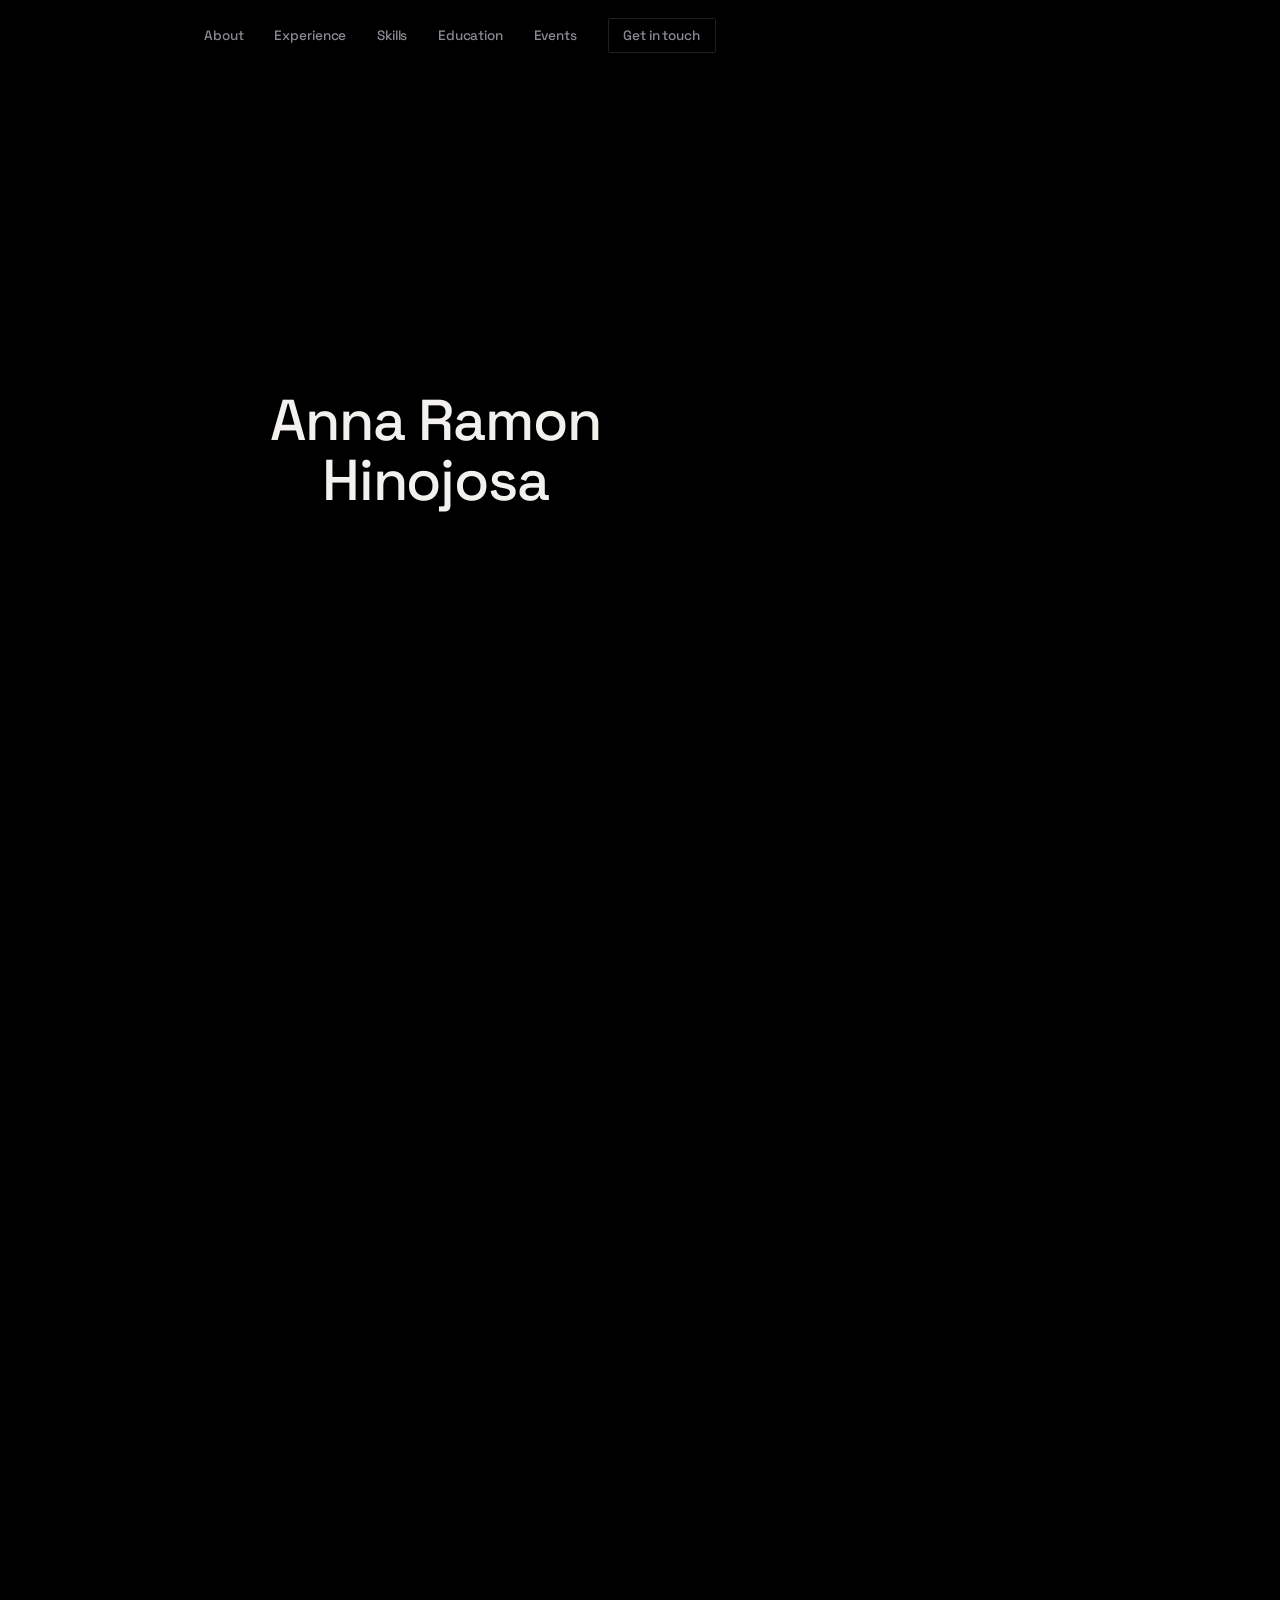
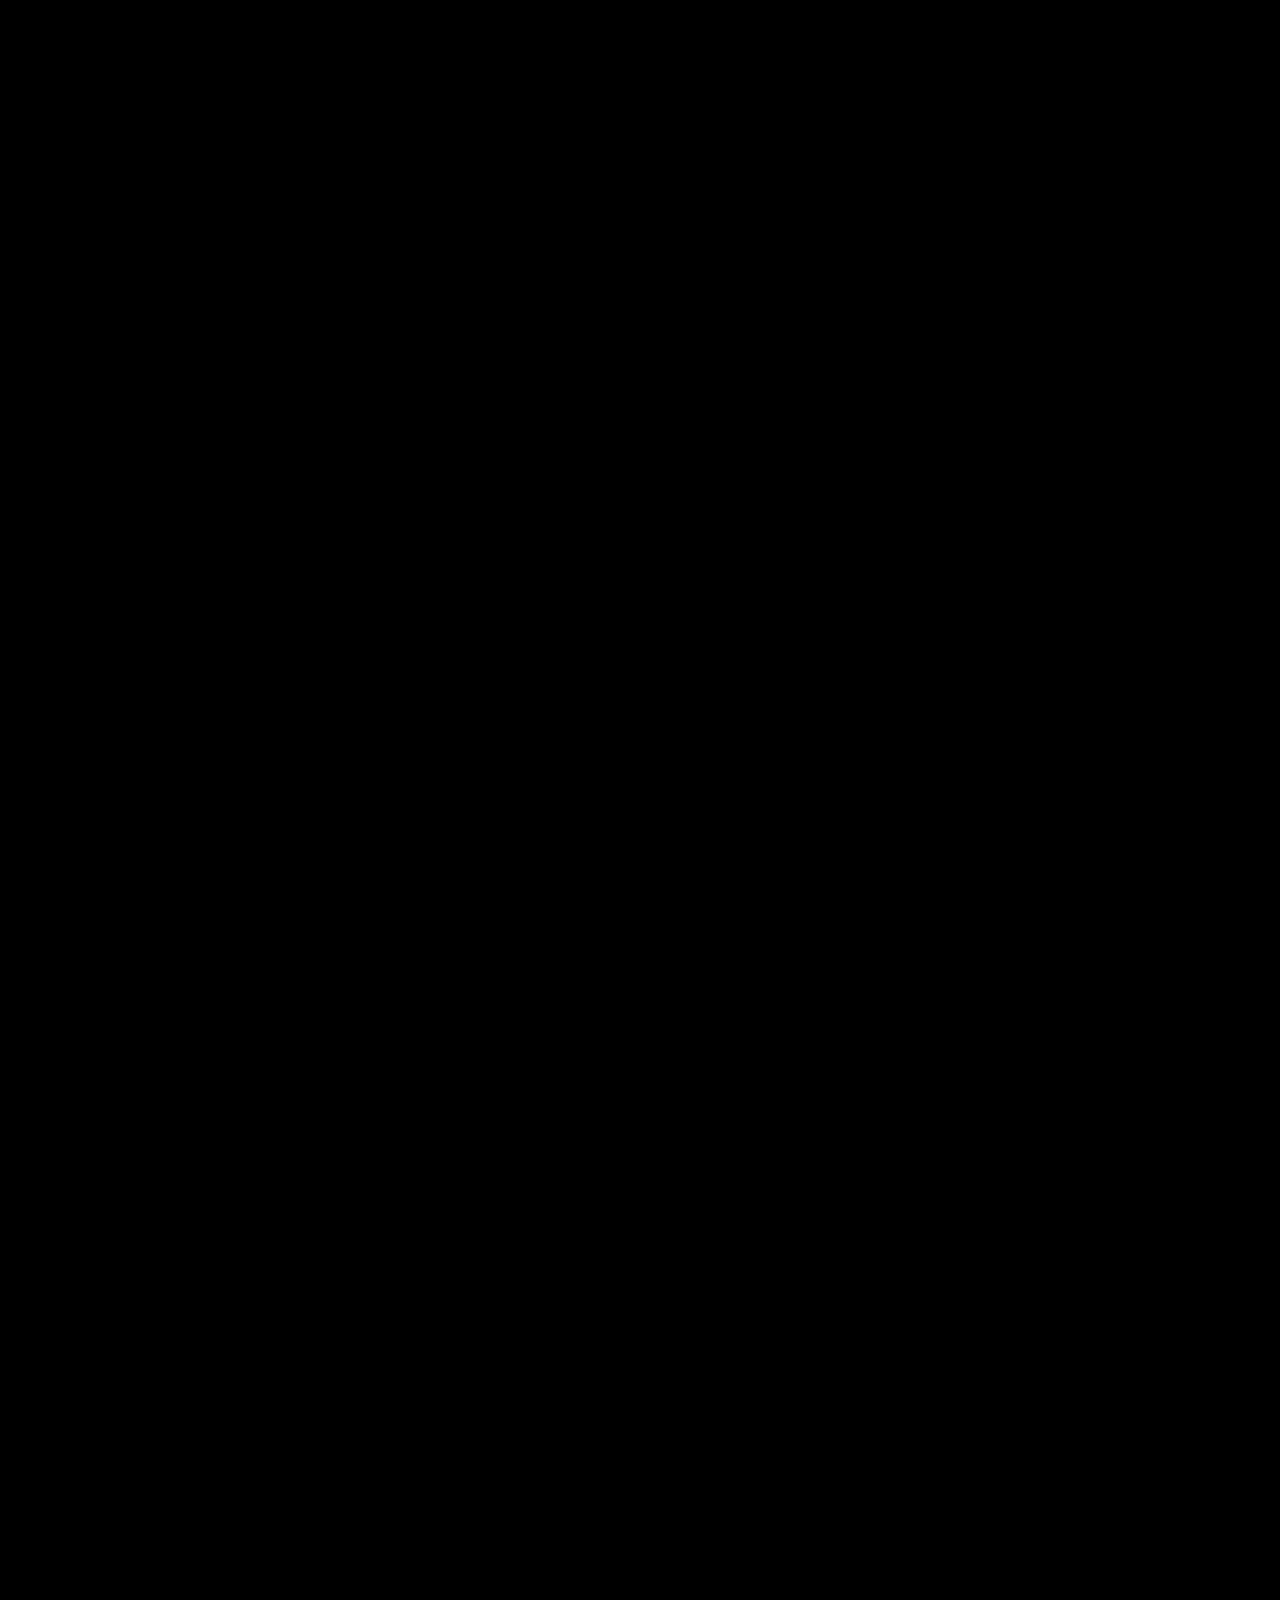
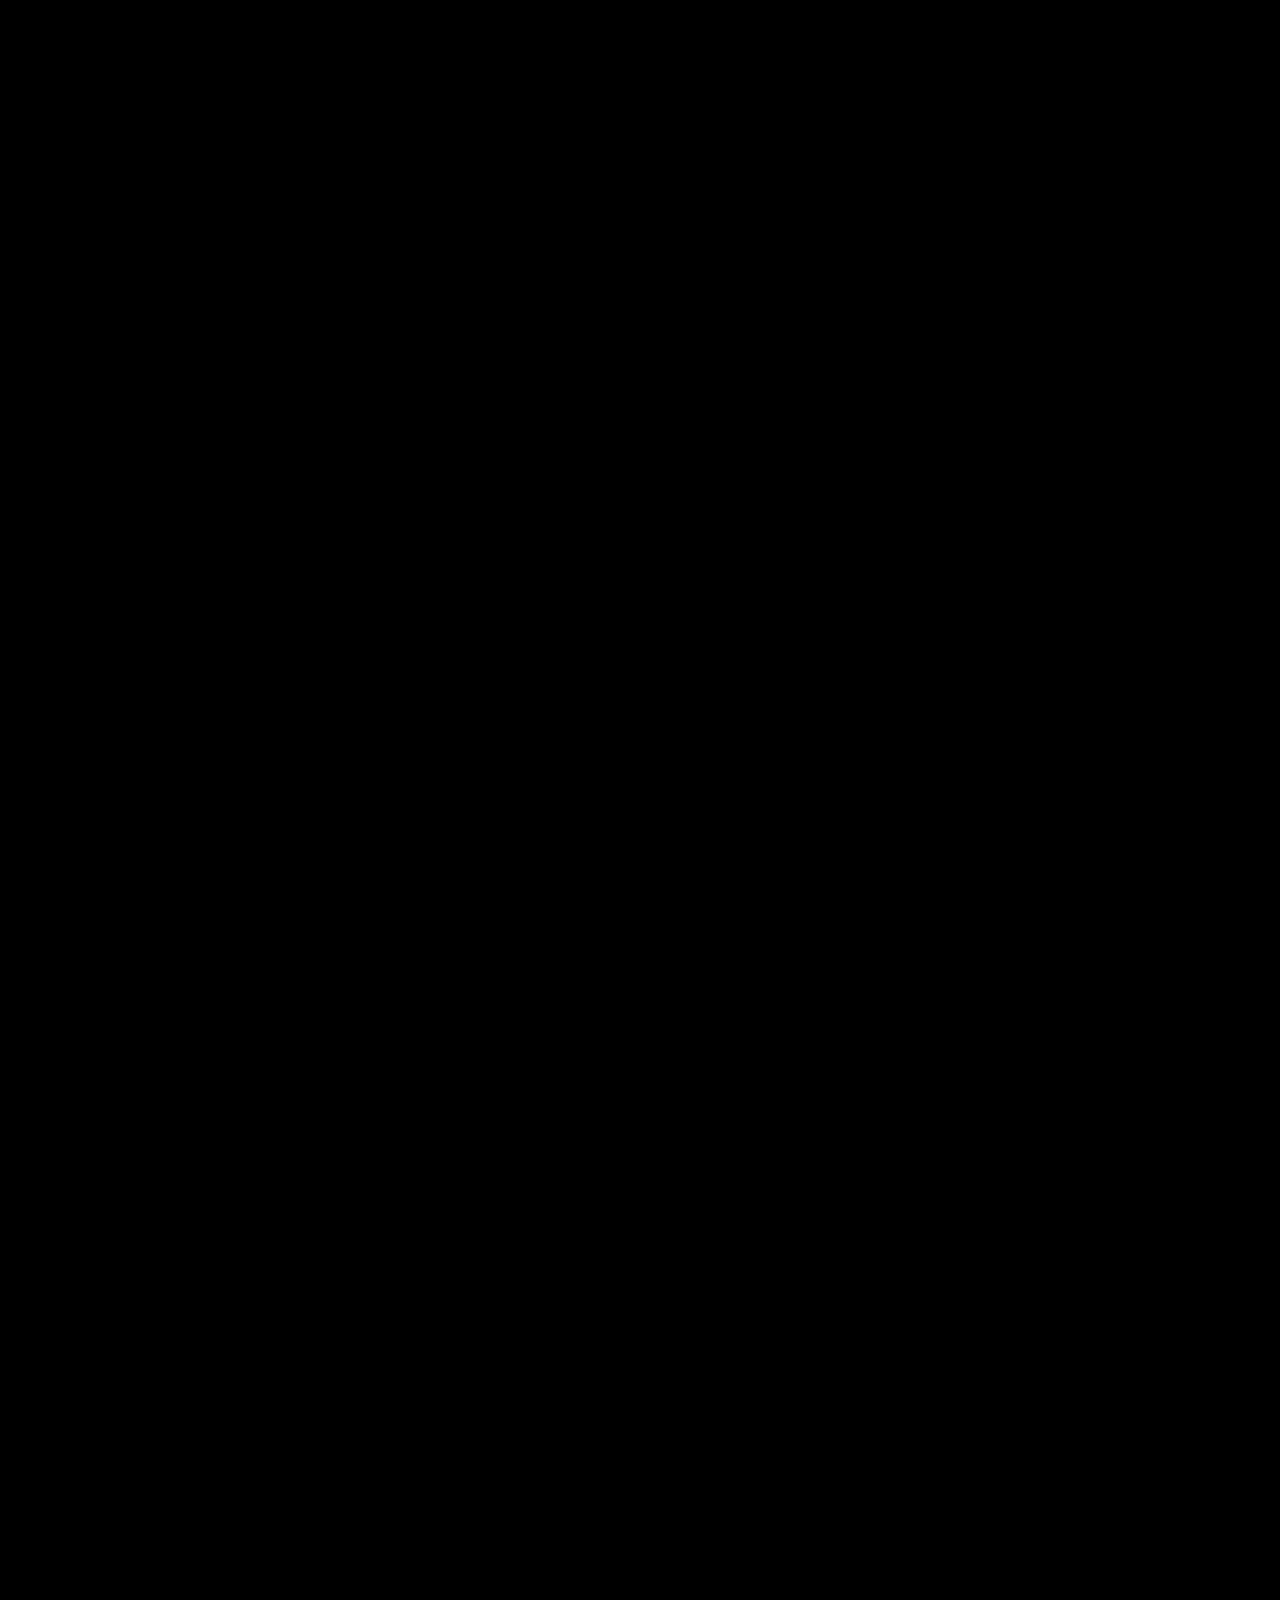
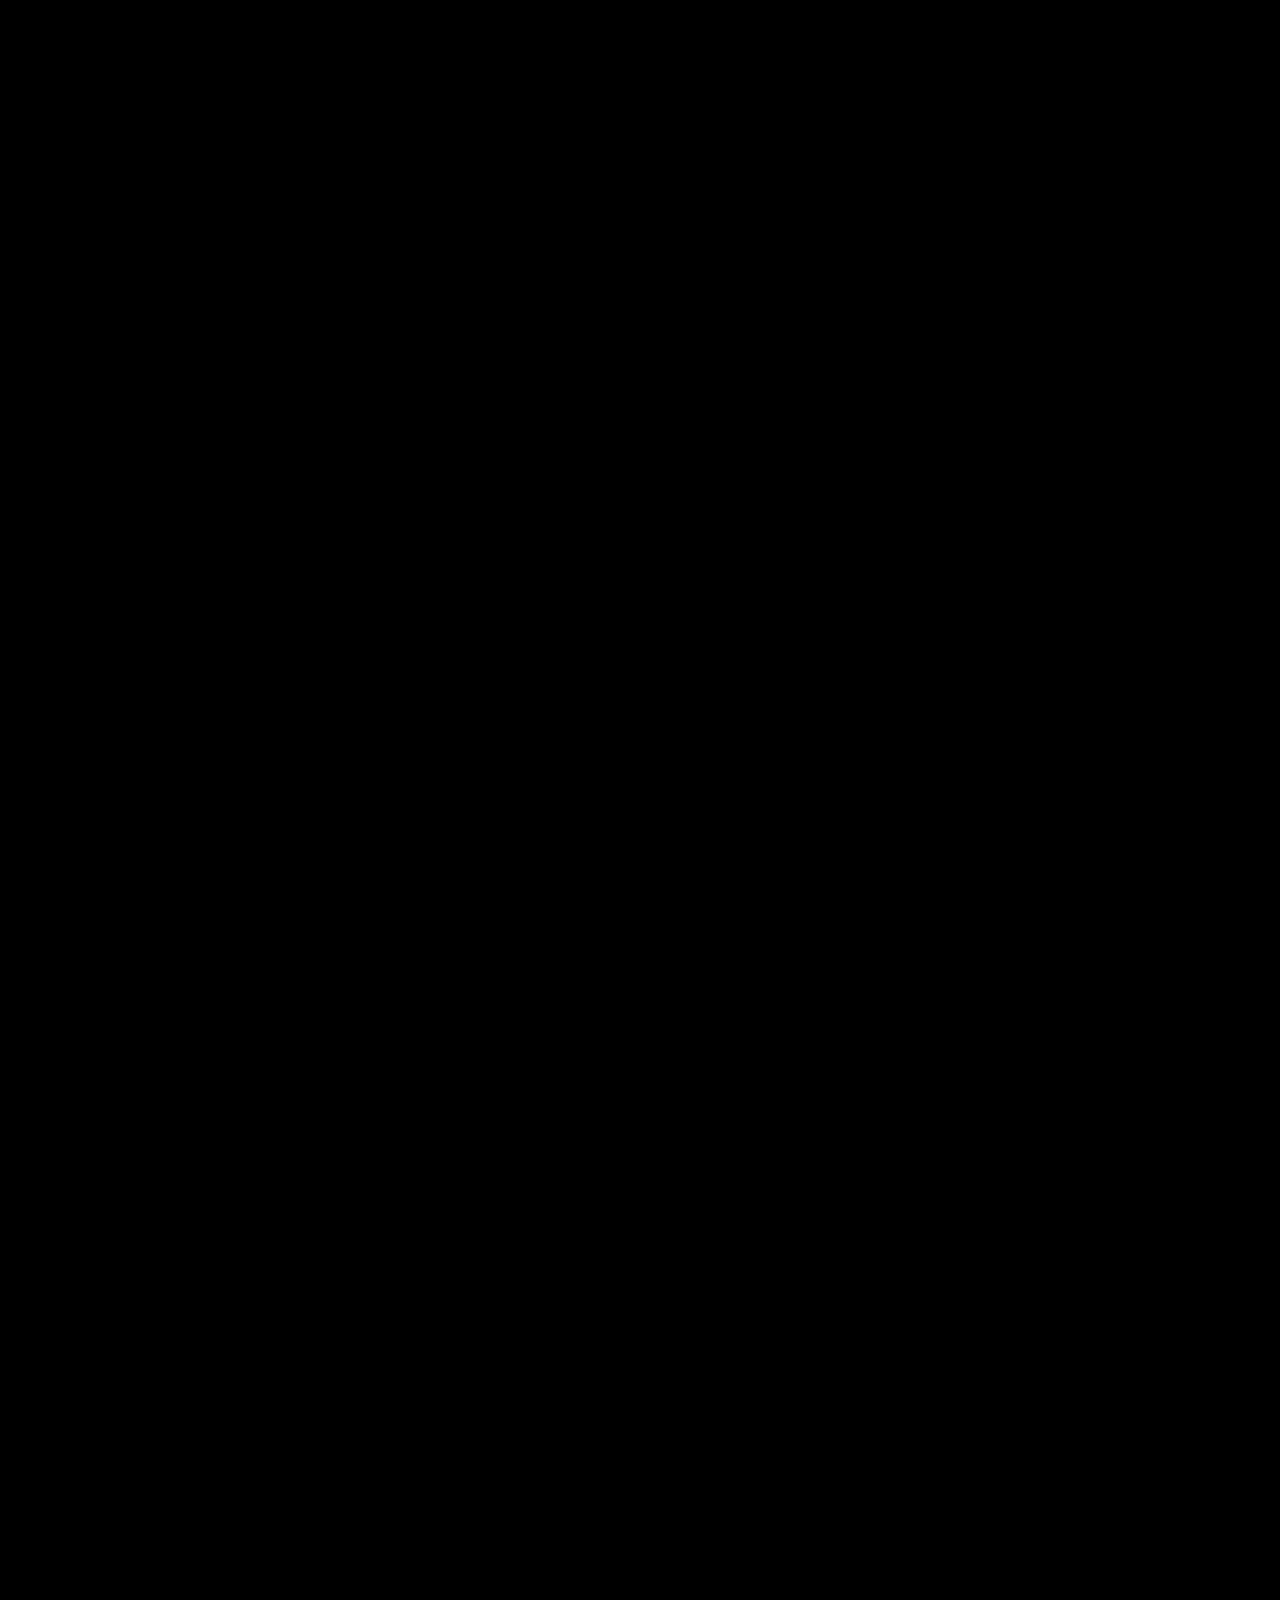
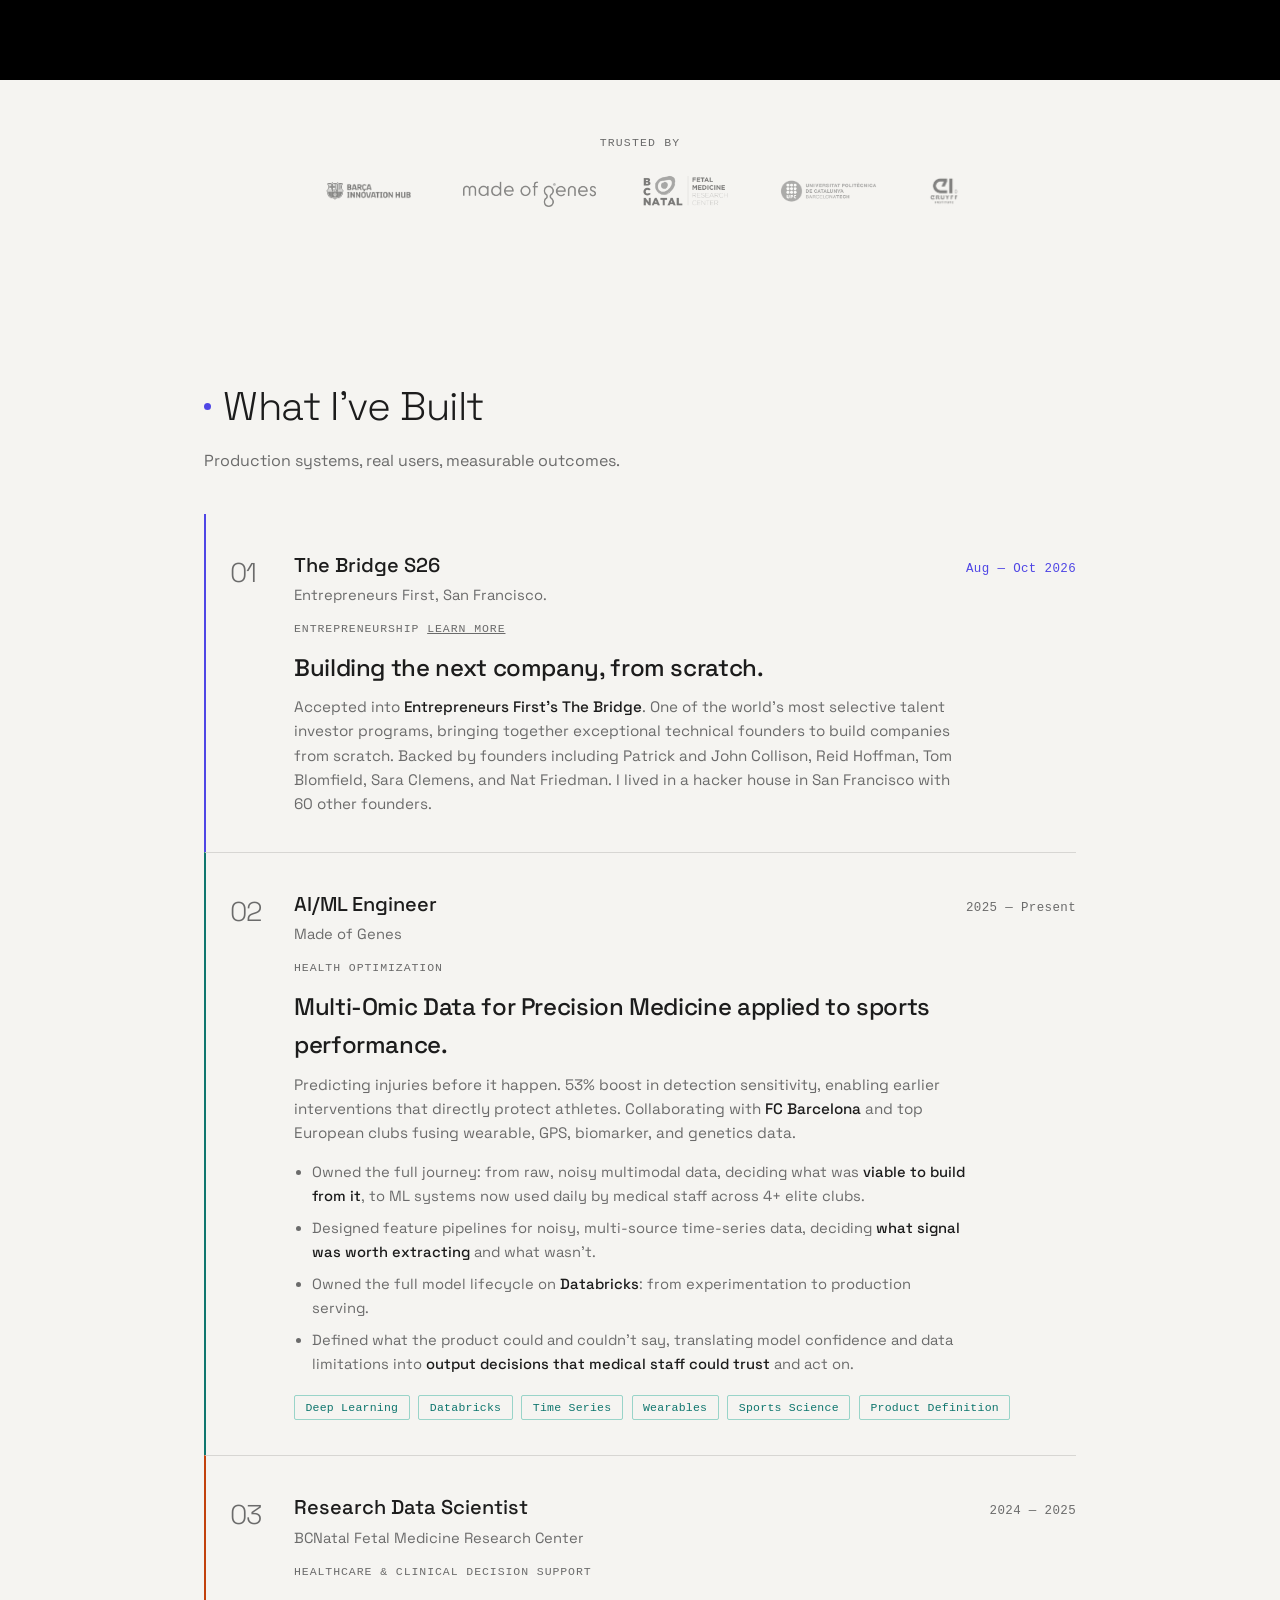
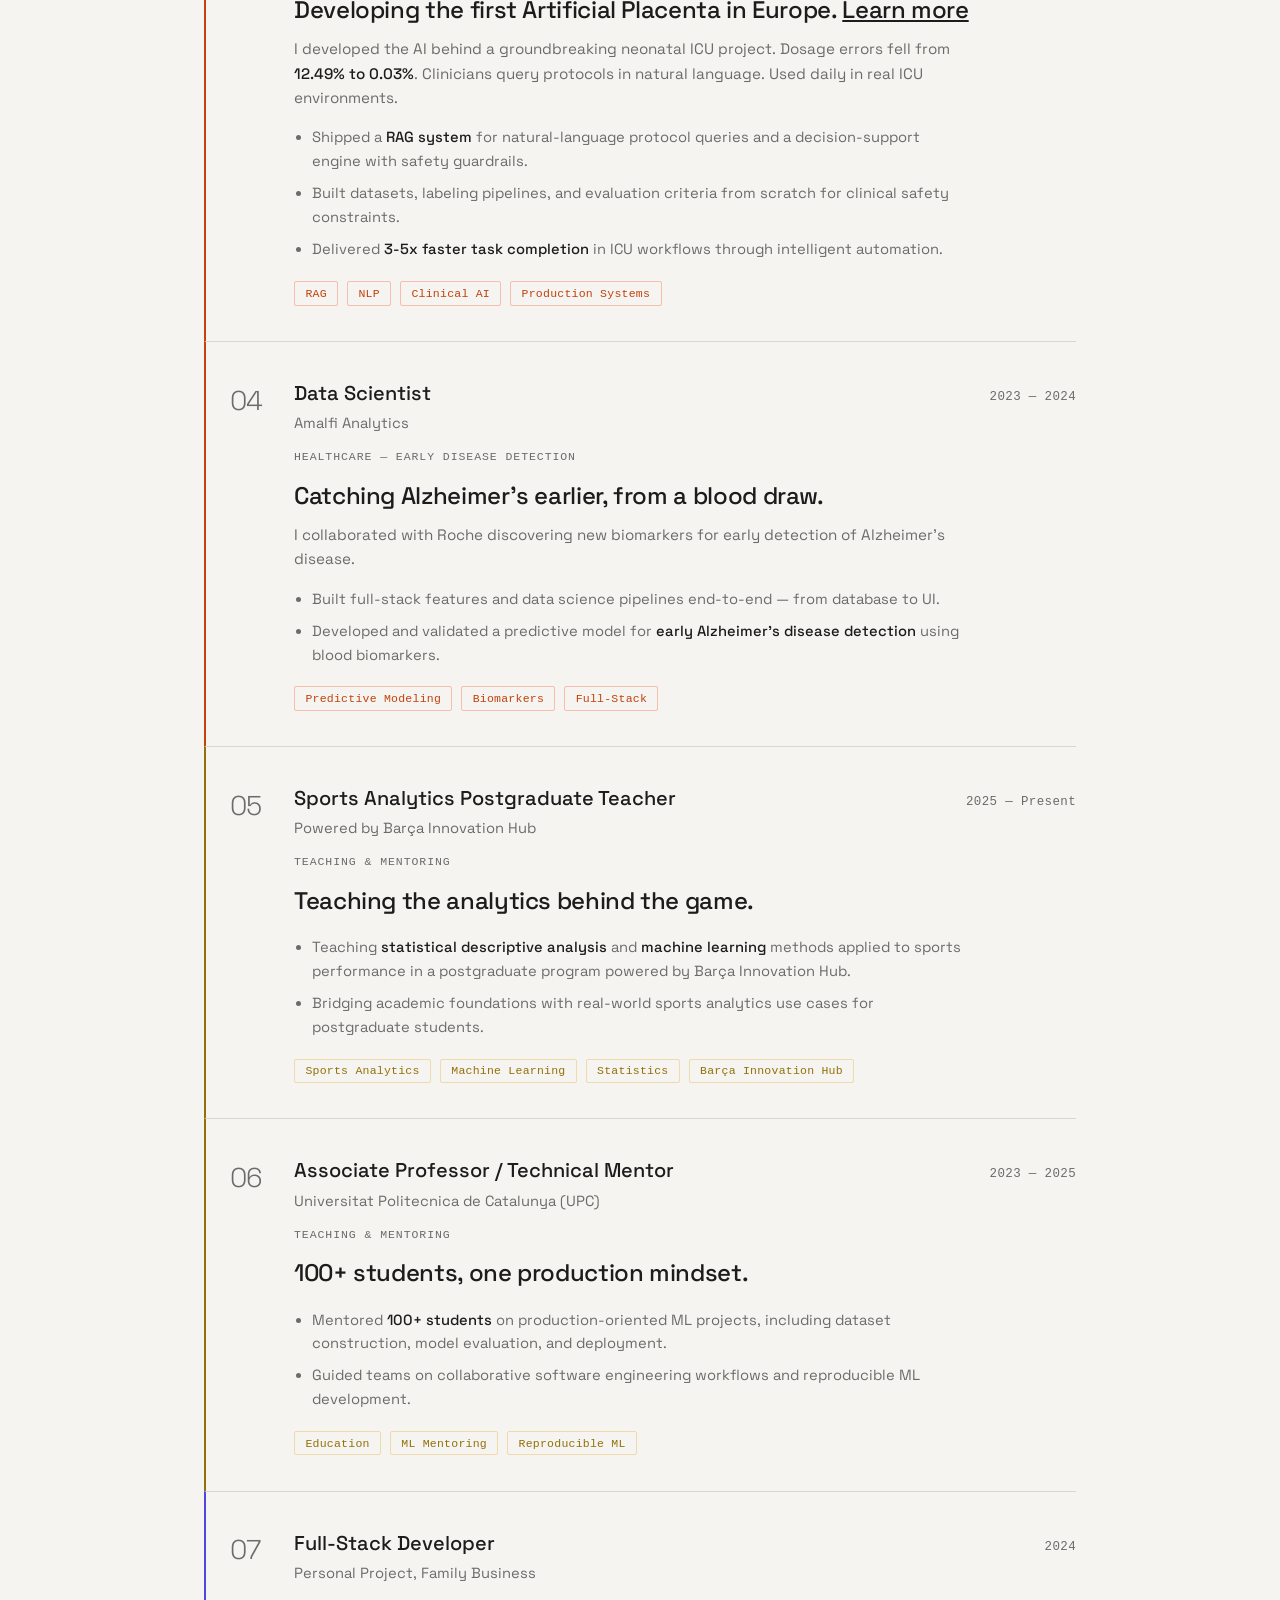
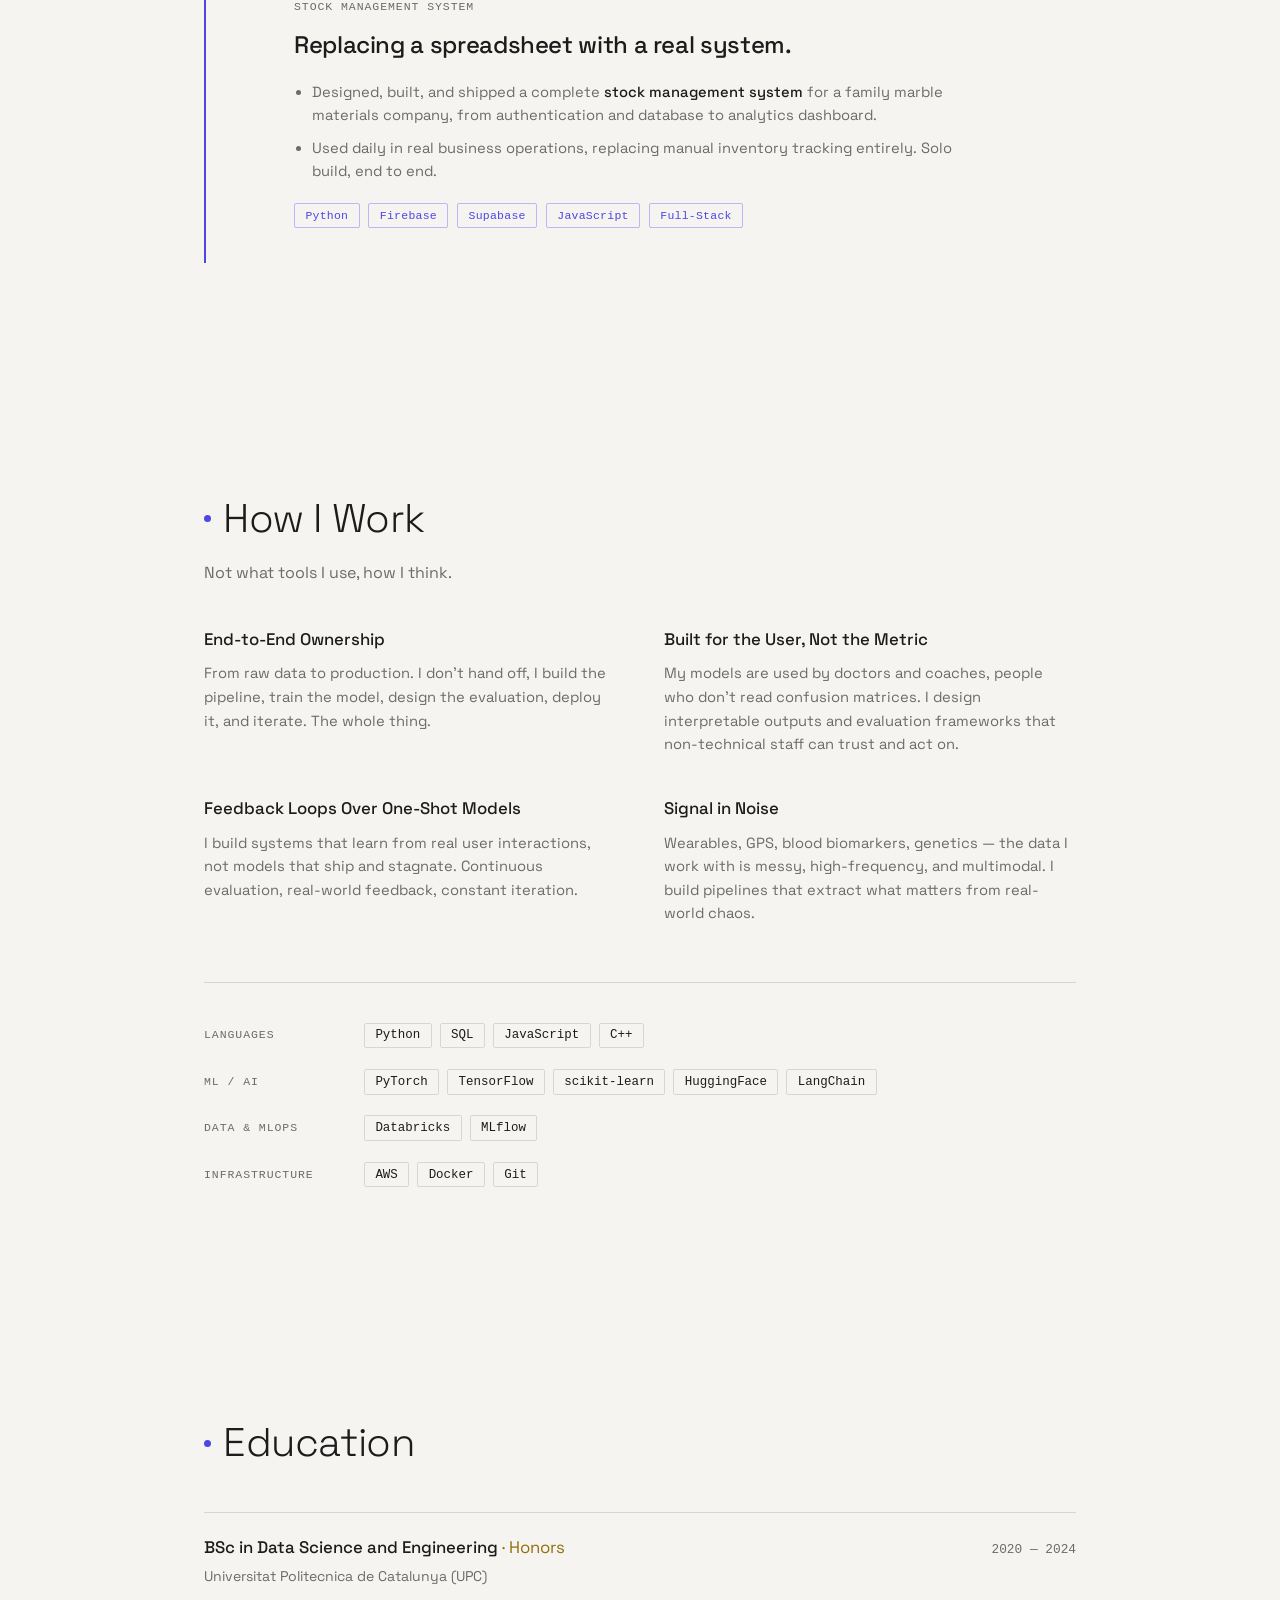
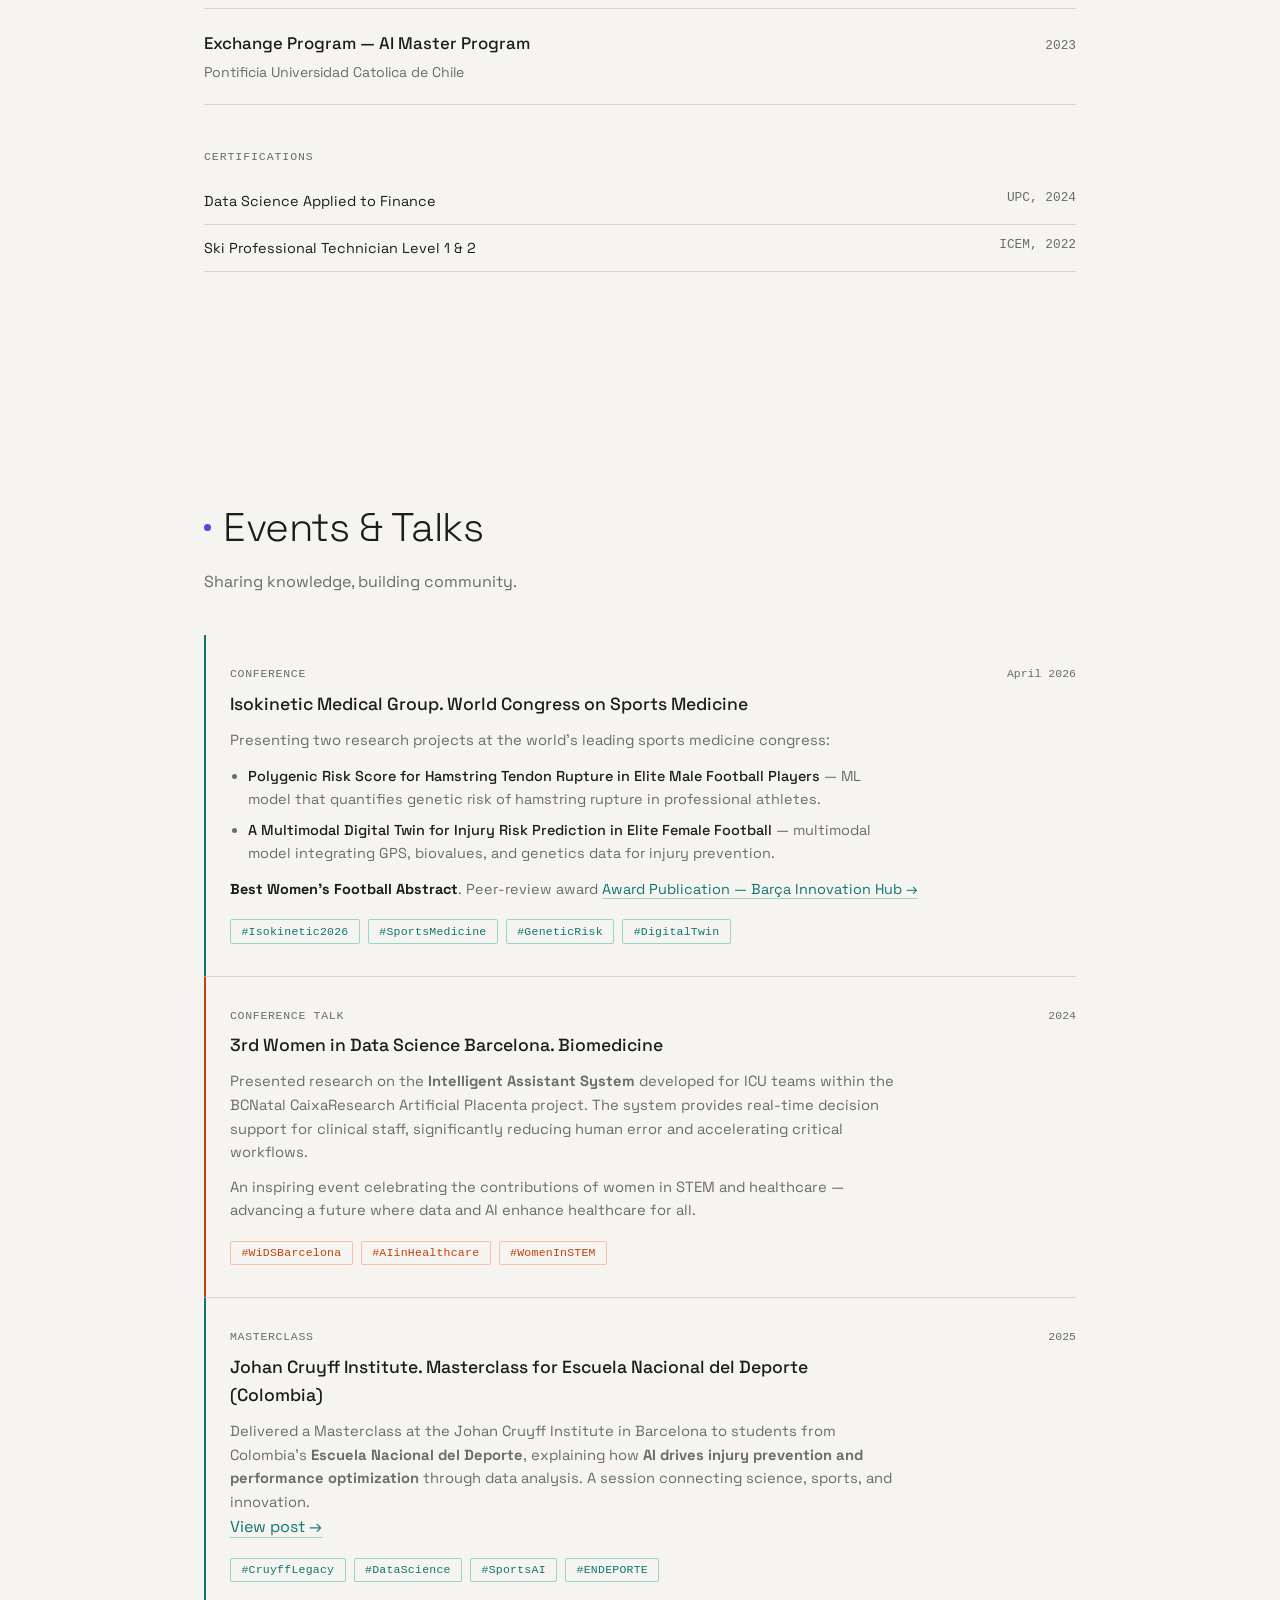
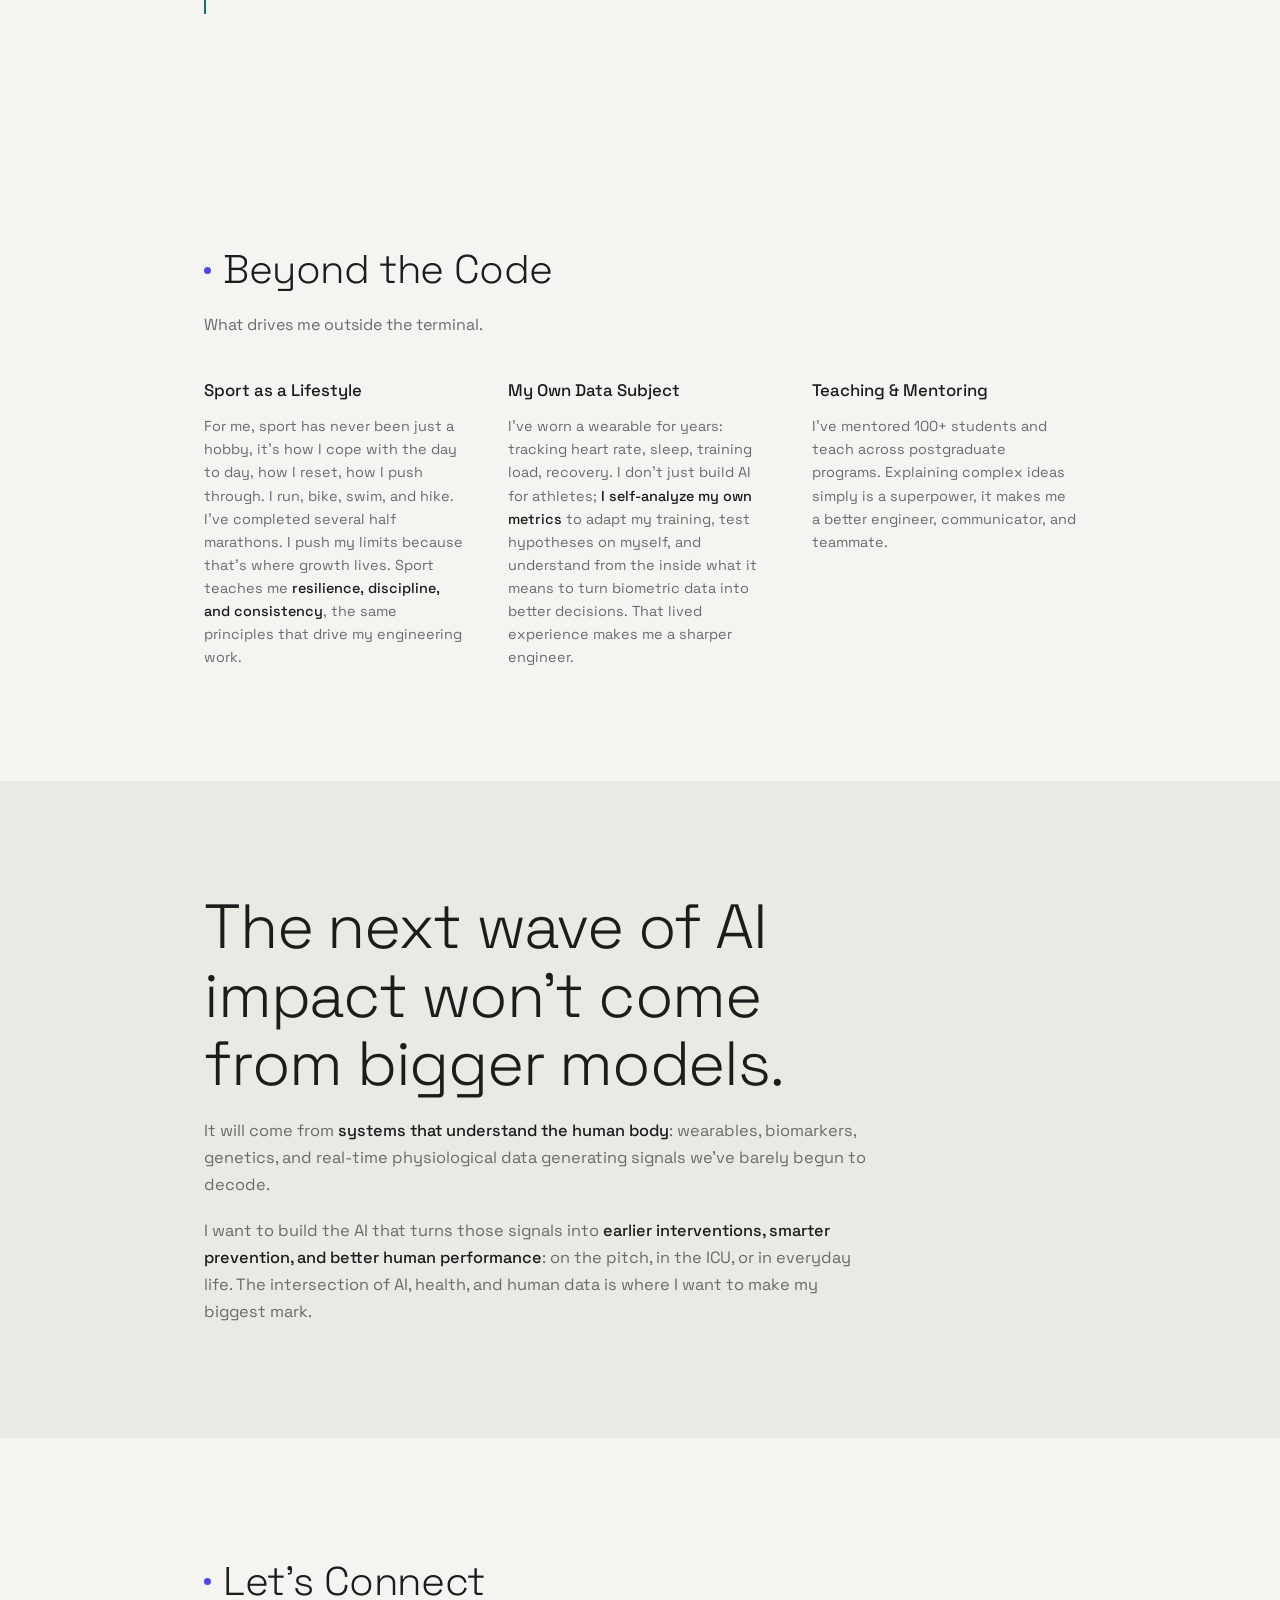
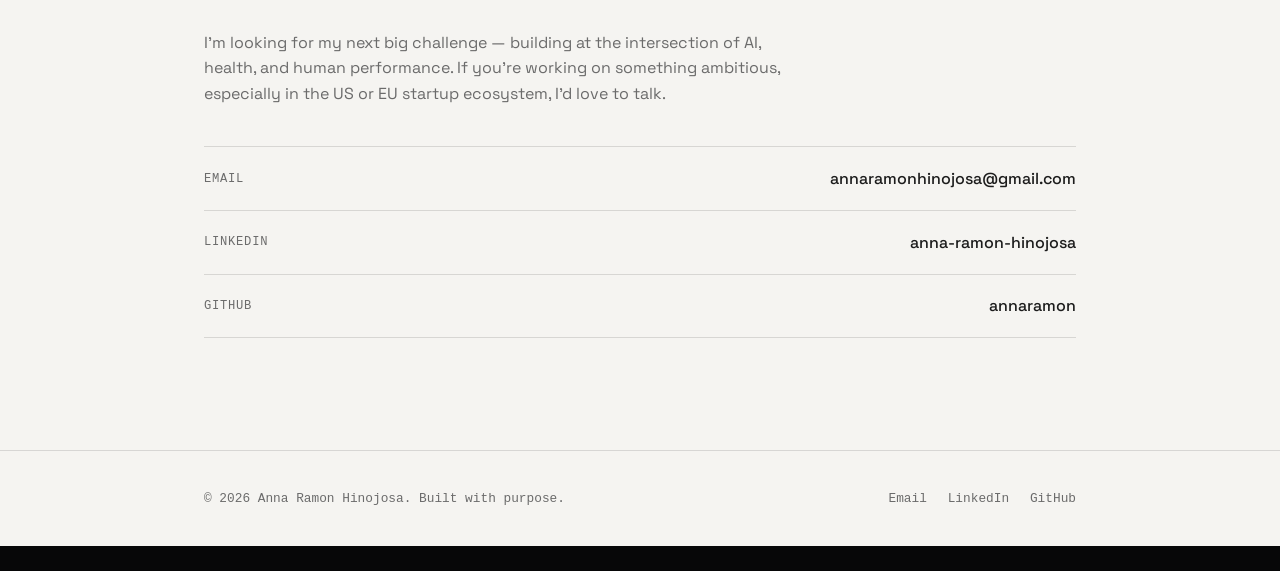
==== commit 6f1d40c3: "style updates and content" ====
--- a/index-redesign.html
+++ b/index-redesign.html
@@ -101,35 +101,10 @@
     </div>
   </section>
 
-  <!-- About -->
-  <section class="about section" id="about">
-    <div class="container">
-      <div class="about-grid">
-        <div class="about-photo reveal">
-          <img src="anna.jpeg?v=2" alt="Anna Ramon Hinojosa" width="340" height="340">
-        </div>
-        <div class="about-right">
-          <p class="about-body reveal">I built injury-risk prediction systems for elite football clubs, including <strong>FC Barcelona</strong> — using wearable, GPS, biomarker, and genetics data to protect athletes. Before that, I built clinical AI for neonatal ICUs that <strong>reduced dosage errors from 12.49% to 0.03%</strong>.</p>
-          <p class="about-body reveal">I also teach what I build, from sports analytics at the Barça Innovation Hub to ML engineering at UPC. Bridging the lab and the real world is how I stay sharp.</p>
-          <p class="about-body reveal">The problems I care about sit where AI meets the human body — where getting it right isn't optional.</p>
-          <div class="about-details reveal">
-            <div class="detail-row">
-              <span class="detail-label">Based in</span>
-              <span class="detail-value">Barcelona, Spain</span>
-            </div>
-            <div class="detail-row">
-              <span class="detail-label">Open to</span>
-              <span class="detail-value">US / EU relocation</span>
-            </div>
-            <div class="detail-row">
-              <span class="detail-label">Languages</span>
-              <span class="detail-value">Catalan, Spanish, English, French</span>
-            </div>
-          </div>
-        </div>
-      </div>
-    </div>
-  </section>
+  <!-- Everything after the story runs on a light theme — see .light-section
+       in styles-redesign.css, which overrides the color tokens for this
+       whole scope (nothing below needed its own per-section edits). -->
+  <div class="light-section">
 
   <!-- Trusted By -->
   <section class="trusted section-compact">
@@ -145,34 +120,6 @@
     </div>
   </section>
 
-  <!-- Impact Numbers -->
-  <section class="impact section">
-    <div class="container">
-      <div class="impact-grid">
-        <div class="impact-card reveal tag-teal">
-          <span class="impact-number" data-target="53">0</span><span class="impact-suffix">%</span>
-          <canvas class="impact-plot" data-color="teal" aria-hidden="true"></canvas>
-          <p class="impact-desc">boost in injury detection — built and shipped to production</p>
-        </div>
-        <div class="impact-card reveal tag-coral">
-          <span class="impact-number" data-target="99">0</span><span class="impact-suffix">%</span>
-          <canvas class="impact-plot" data-color="coral" aria-hidden="true"></canvas>
-          <p class="impact-desc">reduction in ICU dosage errors — from 12.49% to 0.03%</p>
-        </div>
-        <div class="impact-card reveal tag-gold">
-          <span class="impact-number" data-target="100">0</span><span class="impact-suffix">+</span>
-          <canvas class="impact-plot" data-color="gold" aria-hidden="true"></canvas>
-          <p class="impact-desc">students mentored on building and shipping ML systems</p>
-        </div>
-        <div class="impact-card reveal tag-teal">
-          <span class="impact-number" data-target="4">0</span><span class="impact-suffix"></span>
-          <canvas class="impact-plot" data-color="teal" aria-hidden="true"></canvas>
-          <p class="impact-desc">elite football clubs running my production AI</p>
-        </div>
-      </div>
-    </div>
-  </section>
-
   <!-- Experience -->
   <section class="experience section" id="experience">
     <div class="container">
@@ -184,27 +131,27 @@
         <div class="timeline-item reveal accent-indigo timeline-item-upcoming">
           <div class="timeline-header">
             <div>
-              <h3 class="timeline-role">The Bridge — Summer 2026</h3>
-              <p class="timeline-company">Entrepreneurs First · San Francisco</p>
+              <h3 class="timeline-role">The Bridge S26</h3>
+              <p class="timeline-company">Entrepreneurs First, San Francisco.</p>
             </div>
             <span class="timeline-date timeline-date-upcoming">Aug — Oct 2026</span>
           </div>
-          <p class="timeline-focus">Entrepreneurship & Company Building</p>
+          <p class="timeline-focus">Entrepreneurship <a href="https://www.join-thebridge.com/" target="_blank" rel="noopener">Learn more</a></p>
           <p class="statement-sm">Building the next company, from scratch.</p>
-          <p class="timeline-body">Accepted into <strong>Entrepreneurs First's The Bridge</strong> — one of the world's most selective talent investor programs, bringing together exceptional technical founders to build companies from scratch. I'll be in San Francisco from August to October 2026, working at the intersection of AI and human performance.</p>
+          <p class="timeline-body">Accepted into <strong>Entrepreneurs First's The Bridge</strong>. One of the world's most selective talent investor programs, bringing together exceptional technical founders to build companies from scratch. Backed by founders including Patrick and John Collison, Reid Hoffman, Tom Blomfield, Sara Clemens, and Nat Friedman. I lived in a hacker house in San Francisco with 60 other founders. </p>
         </div>
 
         <div class="timeline-item reveal accent-teal">
           <div class="timeline-header">
             <div>
-              <h3 class="timeline-role">Applied AI/ML Scientist</h3>
+              <h3 class="timeline-role">AI/ML Engineer</h3>
               <p class="timeline-company">Made of Genes</p>
             </div>
             <span class="timeline-date">2025 — Present</span>
           </div>
-          <p class="timeline-focus">Sports Performance Analytics</p>
-          <p class="statement-sm">Predicting injury before it happens.</p>
-          <p class="timeline-body">53% boost in detection sensitivity, enabling earlier interventions that directly protect athletes — predicting injury risk for <strong>FC Barcelona</strong> and top European clubs using wearable, GPS, biomarker, and genetics data.</p>
+          <p class="timeline-focus">Health Optimization</p>
+          <p class="statement-sm">Multi-Omic Data for Precision Medicine applied to sports performance.</p>
+          <p class="timeline-body">Predicting injuries before it happen. 53% boost in detection sensitivity, enabling earlier interventions that directly protect athletes. Collaborating with <strong>FC Barcelona</strong> and top European clubs fusing wearable, GPS, biomarker, and genetics data.</p>
           <ul class="timeline-bullets">
             <li>Owned the full journey: from raw, noisy multimodal data, deciding what was <strong>viable to build from it</strong>, to ML systems now used daily by medical staff across 4+ elite clubs.</li>
             <li>Designed feature pipelines for noisy, multi-source time-series data, deciding <strong>what signal was worth extracting</strong> and what wasn't.</li>
@@ -219,14 +166,14 @@
         <div class="timeline-item reveal accent-coral">
           <div class="timeline-header">
             <div>
-              <h3 class="timeline-role">AI & Data Scientist</h3>
+              <h3 class="timeline-role">Research Data Scientist</h3>
               <p class="timeline-company">BCNatal Fetal Medicine Research Center</p>
             </div>
             <span class="timeline-date">2024 — 2025</span>
           </div>
           <p class="timeline-focus">Healthcare & Clinical Decision Support</p>
-          <p class="statement-sm">Cutting ICU dosage errors by two orders of magnitude.</p>
-          <p class="timeline-body">The AI behind a groundbreaking neonatal ICU project. Dosage errors fell from <strong>12.49% to 0.03%</strong>. Clinicians query protocols in natural language. Used daily in real ICU environments.</p>
+          <p class="statement-sm">Developing the first Artificial Placenta in Europe. <a href="https://www.clinicbarcelona.org/noticias/el-proyecto-fetalife-de-bcnatal-consigue-21-dias-de-supervivencia-en-una-incubadora-liquida-para-prematuros-extremos" target="_blank" rel="noopener">Learn more</a></p>
+          <p class="timeline-body">I developed the AI behind a groundbreaking neonatal ICU project. Dosage errors fell from <strong>12.49% to 0.03%</strong>. Clinicians query protocols in natural language. Used daily in real ICU environments.</p>
           <ul class="timeline-bullets">
             <li>Shipped a <strong>RAG system</strong> for natural-language protocol queries and a decision-support engine with safety guardrails.</li>
             <li>Built datasets, labeling pipelines, and evaluation criteria from scratch for clinical safety constraints.</li>
@@ -247,6 +194,7 @@
           </div>
           <p class="timeline-focus">Healthcare — Early Disease Detection</p>
           <p class="statement-sm">Catching Alzheimer's earlier, from a blood draw.</p>
+          <p class="timeline-body">I collaborated with Roche discovering new biomarkers for early detection of Alzheimer's disease.</p>
           <ul class="timeline-bullets">
             <li>Built full-stack features and data science pipelines end-to-end — from database to UI.</li>
             <li>Developed and validated a predictive model for <strong>early Alzheimer's disease detection</strong> using blood biomarkers.</li>
@@ -264,7 +212,7 @@
             </div>
             <span class="timeline-date">2025 — Present</span>
           </div>
-          <p class="timeline-focus">Sports Analytics Education</p>
+          <p class="timeline-focus">Teaching & Mentoring</p>
           <p class="statement-sm">Teaching the analytics behind the game.</p>
           <ul class="timeline-bullets">
             <li>Teaching <strong>statistical descriptive analysis</strong> and <strong>machine learning</strong> methods applied to sports performance in a postgraduate program powered by Barça Innovation Hub.</li>
@@ -298,14 +246,14 @@
           <div class="timeline-header">
             <div>
               <h3 class="timeline-role">Full-Stack Developer</h3>
-              <p class="timeline-company">Personal Project — Family Business</p>
+              <p class="timeline-company">Personal Project, Family Business</p>
             </div>
             <span class="timeline-date">2024</span>
           </div>
           <p class="timeline-focus">Stock Management System</p>
           <p class="statement-sm">Replacing a spreadsheet with a real system.</p>
           <ul class="timeline-bullets">
-            <li>Designed, built, and shipped a complete <strong>stock management system</strong> for a family marble materials company — from authentication and database to analytics dashboard.</li>
+            <li>Designed, built, and shipped a complete <strong>stock management system</strong> for a family marble materials company, from authentication and database to analytics dashboard.</li>
             <li>Used daily in real business operations, replacing manual inventory tracking entirely. Solo build, end to end.</li>
           </ul>
           <div class="timeline-tags">
@@ -321,20 +269,20 @@
   <section class="how-i-work section" id="skills">
     <div class="container">
       <h2 class="section-label reveal"><span class="pulse-dot" aria-hidden="true"></span>How I Work</h2>
-      <p class="section-intro reveal">Not what tools I use — how I think.</p>
+      <p class="section-intro reveal">Not what tools I use, how I think.</p>
 
       <div class="work-grid">
         <div class="work-card reveal">
           <h3 class="work-title">End-to-End Ownership</h3>
-          <p class="work-text">From raw data to production. I don't hand off — I build the pipeline, train the model, design the evaluation, deploy it, and iterate. The whole thing.</p>
+          <p class="work-text">From raw data to production. I don't hand off, I build the pipeline, train the model, design the evaluation, deploy it, and iterate. The whole thing.</p>
         </div>
         <div class="work-card reveal">
           <h3 class="work-title">Built for the User, Not the Metric</h3>
-          <p class="work-text">My models are used by doctors and coaches — people who don't read confusion matrices. I design interpretable outputs and evaluation frameworks that non-technical staff can trust and act on.</p>
+          <p class="work-text">My models are used by doctors and coaches, people who don't read confusion matrices. I design interpretable outputs and evaluation frameworks that non-technical staff can trust and act on.</p>
         </div>
         <div class="work-card reveal">
           <h3 class="work-title">Feedback Loops Over One-Shot Models</h3>
-          <p class="work-text">I build systems that learn from real user interactions — not models that ship and stagnate. Continuous evaluation, real-world feedback, constant iteration.</p>
+          <p class="work-text">I build systems that learn from real user interactions, not models that ship and stagnate. Continuous evaluation, real-world feedback, constant iteration.</p>
         </div>
         <div class="work-card reveal">
           <h3 class="work-title">Signal in Noise</h3>
@@ -346,7 +294,7 @@
         <div class="stack-group">
           <span class="stack-label">Languages</span>
           <div class="stack-pills">
-            <span class="pill">Python</span><span class="pill">SQL</span>
+            <span class="pill">Python</span><span class="pill">SQL</span><span class="pill">JavaScript</span><span class="pill">C++</span>
           </div>
         </div>
         <div class="stack-group">
@@ -419,16 +367,16 @@
       <div class="events-list">
         <div class="event-row reveal accent-teal">
           <div class="event-header">
-            <span class="event-type">Conference — 2 Presentations</span>
+            <span class="event-type">Conference</span>
             <span class="event-date-badge">April 2026</span>
           </div>
-          <h3 class="event-title">Isokinetic Medical Group — World Congress on Sports Medicine</h3>
+          <h3 class="event-title">Isokinetic Medical Group. World Congress on Sports Medicine</h3>
           <p class="event-body">Presenting two research projects at the world's leading sports medicine congress:</p>
           <ul class="event-projects">
             <li><strong>Polygenic Risk Score for Hamstring Tendon Rupture in Elite Male Football Players</strong> — ML model that quantifies genetic risk of hamstring rupture in professional athletes.</li>
             <li><strong>A Multimodal Digital Twin for Injury Risk Prediction in Elite Female Football</strong> — multimodal model integrating GPS, biovalues, and genetics data for injury prevention.</li>
           </ul>
-          <p class="event-award"><strong>Best Women's Football Abstract</strong> — awarded at the congress. <a href="https://www.linkedin.com/feed/update/urn:li:activity:7452391413759029248/" target="_blank" rel="noopener">Award Publication — Barça Innovation Hub →</a></p>
+          <p class="event-award"><strong>Best Women's Football Abstract</strong>. Peer-review award <a href="https://www.linkedin.com/feed/update/urn:li:activity:7452391413759029248/" target="_blank" rel="noopener">Award Publication — Barça Innovation Hub →</a></p>
           <div class="event-tags">
             <span class="tag tag-teal">#Isokinetic2026</span>
             <span class="tag tag-teal">#SportsMedicine</span>
@@ -442,7 +390,7 @@
             <span class="event-type">Conference Talk</span>
             <span class="event-date-badge">2024</span>
           </div>
-          <h3 class="event-title">3rd Women in Data Science Barcelona — Biomedicine</h3>
+          <h3 class="event-title">3rd Women in Data Science Barcelona. Biomedicine</h3>
           <p class="event-body">Presented research on the <strong>Intelligent Assistant System</strong> developed for ICU teams within the BCNatal CaixaResearch Artificial Placenta project. The system provides real-time decision support for clinical staff, significantly reducing human error and accelerating critical workflows.</p>
           <p class="event-note">An inspiring event celebrating the contributions of women in STEM and healthcare — advancing a future where data and AI enhance healthcare for all.</p>
           <div class="event-tags">
@@ -457,7 +405,7 @@
             <span class="event-type">Masterclass</span>
             <span class="event-date-badge">2025</span>
           </div>
-          <h3 class="event-title">Johan Cruyff Institute — Masterclass for Escuela Nacional del Deporte (Colombia)</h3>
+          <h3 class="event-title">Johan Cruyff Institute. Masterclass for Escuela Nacional del Deporte (Colombia)</h3>
           <p class="event-body">Delivered a Masterclass at the Johan Cruyff Institute in Barcelona to students from Colombia's <strong>Escuela Nacional del Deporte</strong>, explaining how <strong>AI drives injury prevention and performance optimization</strong> through data analysis. A session connecting science, sports, and innovation.</p>
           <a href="https://www.linkedin.com/feed/update/urn:li:activity:7392180204124913665/" target="_blank" rel="noopener" class="event-link">View post →</a>
           <div class="event-tags">
@@ -480,17 +428,17 @@
       <div class="beyond-grid">
         <div class="beyond-row reveal">
           <h3 class="beyond-title">Sport as a Lifestyle</h3>
-          <p class="beyond-body">For me, sport has never been a hobby — it's how I cope with the day to day, how I reset, how I push through. I run, bike, swim, and hike. I've completed several half marathons. I push my limits because that's where growth lives. Sport teaches me <strong>resilience, discipline, and consistency</strong> — the same principles that drive my engineering work.</p>
+          <p class="beyond-body">For me, sport has never been just a hobby, it's how I cope with the day to day, how I reset, how I push through. I run, bike, swim, and hike. I've completed several half marathons. I push my limits because that's where growth lives. Sport teaches me <strong>resilience, discipline, and consistency</strong>, the same principles that drive my engineering work.</p>
         </div>
 
         <div class="beyond-row reveal">
           <h3 class="beyond-title">My Own Data Subject</h3>
-          <p class="beyond-body">I've worn a wearable for years — tracking heart rate, sleep, training load, recovery. I don't just build AI for athletes; <strong>I self-analyze my own metrics</strong> to adapt my training, test hypotheses on myself, and understand from the inside what it means to turn biometric data into better decisions. That lived experience makes me a sharper engineer.</p>
+          <p class="beyond-body">I've worn a wearable for years: tracking heart rate, sleep, training load, recovery. I don't just build AI for athletes; <strong>I self-analyze my own metrics</strong> to adapt my training, test hypotheses on myself, and understand from the inside what it means to turn biometric data into better decisions. That lived experience makes me a sharper engineer.</p>
         </div>
 
         <div class="beyond-row reveal">
           <h3 class="beyond-title">Teaching & Mentoring</h3>
-          <p class="beyond-body">I've mentored 100+ students and teach across postgraduate programs. Explaining complex ideas simply is a superpower — it makes me a better engineer, communicator, and teammate.</p>
+          <p class="beyond-body">I've mentored 100+ students and teach across postgraduate programs. Explaining complex ideas simply is a superpower, it makes me a better engineer, communicator, and teammate.</p>
         </div>
       </div>
     </div>
@@ -501,8 +449,8 @@
     <div class="container">
       <div class="next-content reveal">
         <h2 class="statement">The next wave of AI impact won't come from bigger models.</h2>
-        <p class="next-text">It will come from <strong>systems that understand the human body</strong> — wearables, biomarkers, genetics, and real-time physiological data generating signals we've barely begun to decode.</p>
-        <p class="next-text">I want to build the AI that turns those signals into <strong>earlier interventions, smarter prevention, and better human performance</strong> — on the pitch, in the ICU, or in everyday life. The intersection of AI, health, and human data is where I want to make my biggest mark.</p>
+        <p class="next-text">It will come from <strong>systems that understand the human body</strong>: wearables, biomarkers, genetics, and real-time physiological data generating signals we've barely begun to decode.</p>
+        <p class="next-text">I want to build the AI that turns those signals into <strong>earlier interventions, smarter prevention, and better human performance</strong>: on the pitch, in the ICU, or in everyday life. The intersection of AI, health, and human data is where I want to make my biggest mark.</p>
       </div>
     </div>
   </section>
@@ -542,6 +490,8 @@
     </div>
   </footer>
 
+  </div><!-- /.light-section -->
+
   <script src="texts.js"></script>
   <script src="script-redesign.js"></script>
 </body>
--- a/styles-redesign.css
+++ b/styles-redesign.css
@@ -32,6 +32,29 @@
 html {
   scroll-behavior: smooth;
   -webkit-font-smoothing: antialiased;
+}
+
+/* Everything after the story (Trusted By → Footer) runs on a light theme,
+   inspired by base4bio.com/manifesto — same component CSS throughout the
+   file, just a different set of tokens for this one wrapped region. Every
+   rule elsewhere already reads color from var(--bg)/var(--text)/etc., so
+   overriding them here is enough; nothing per-section needed its own fix.
+   The domain accents (teal/coral/gold/indigo) get darker, AA-safe variants
+   here too — the originals were tuned for text-on-black, not text-on-white. */
+.light-section {
+  --bg: #f5f4f1;
+  --bg-raised: #ebe9e4;
+  --text: #1c1c1c;
+  --text-soft: #6b6b6b;
+  --border: rgba(0, 0, 0, 0.12);
+
+  --indigo: #4f46e5;
+  --teal: #0f766e;
+  --coral: #c2410c;
+  --gold: #92700a;
+
+  background: var(--bg);
+  color: var(--text);
 }
 
 body {
@@ -338,8 +361,8 @@
 .statement-sm {
   font-family: var(--sans);
   font-weight: 500;
-  font-size: 1.15rem;
-  letter-spacing: -.01em;
+  font-size: clamp(1.2rem, 2vw, 1.5rem);
+  letter-spacing: -.015em;
   color: var(--text);
   margin: .85rem 0 .5rem;
 }
@@ -422,11 +445,13 @@
   height: 32px;
   width: auto;
   object-fit: contain;
-  filter: grayscale(1) brightness(1.7) contrast(0.9);
-  opacity: .55;
+  /* grayscale silhouettes read dark-on-light now that this section sits
+     in .light-section — no brightness boost needed like the black-bg version. */
+  filter: grayscale(1) contrast(1.1);
+  opacity: .5;
   transition: opacity .25s ease;
 }
-.trusted-logos img:hover { opacity: .9; }
+.trusted-logos img:hover { opacity: .85; }
 
 /* ==========================================================================
    Impact numbers
@@ -483,12 +508,29 @@
   margin-top: 2.5rem;
   display: flex;
   flex-direction: column;
-}
-
+  counter-reset: timeline-index;
+}
+
+/* base4bio.com/manifesto-style numbering: a big leading "01", "02"... set
+   entirely by CSS counters, so the index always matches document order
+   with no hardcoded numbers to keep in sync by hand. */
 .timeline-item {
-  padding: 2.2rem 0 2.2rem 1.5rem;
+  position: relative;
+  counter-increment: timeline-index;
+  padding: 2.2rem 0 2.2rem 5.5rem;
   border-top: 1px solid var(--border);
   border-left: 2px solid transparent;
+}
+.timeline-item::before {
+  content: counter(timeline-index, decimal-leading-zero);
+  position: absolute;
+  left: 1.5rem;
+  top: 2.3rem;
+  font-family: var(--sans);
+  font-weight: 300;
+  font-size: 1.7rem;
+  letter-spacing: -.02em;
+  color: var(--text-soft);
 }
 .timeline:first-of-type .timeline-item:first-child { border-top: none; }
 
@@ -882,6 +924,9 @@
 
   .beyond-grid { grid-template-columns: 1fr; gap: 2rem; }
 
+  .timeline-item { padding-left: 3.6rem; }
+  .timeline-item::before { left: .9rem; font-size: 1.3rem; }
+
   .section { padding: 4.5rem 0; }
 }
 
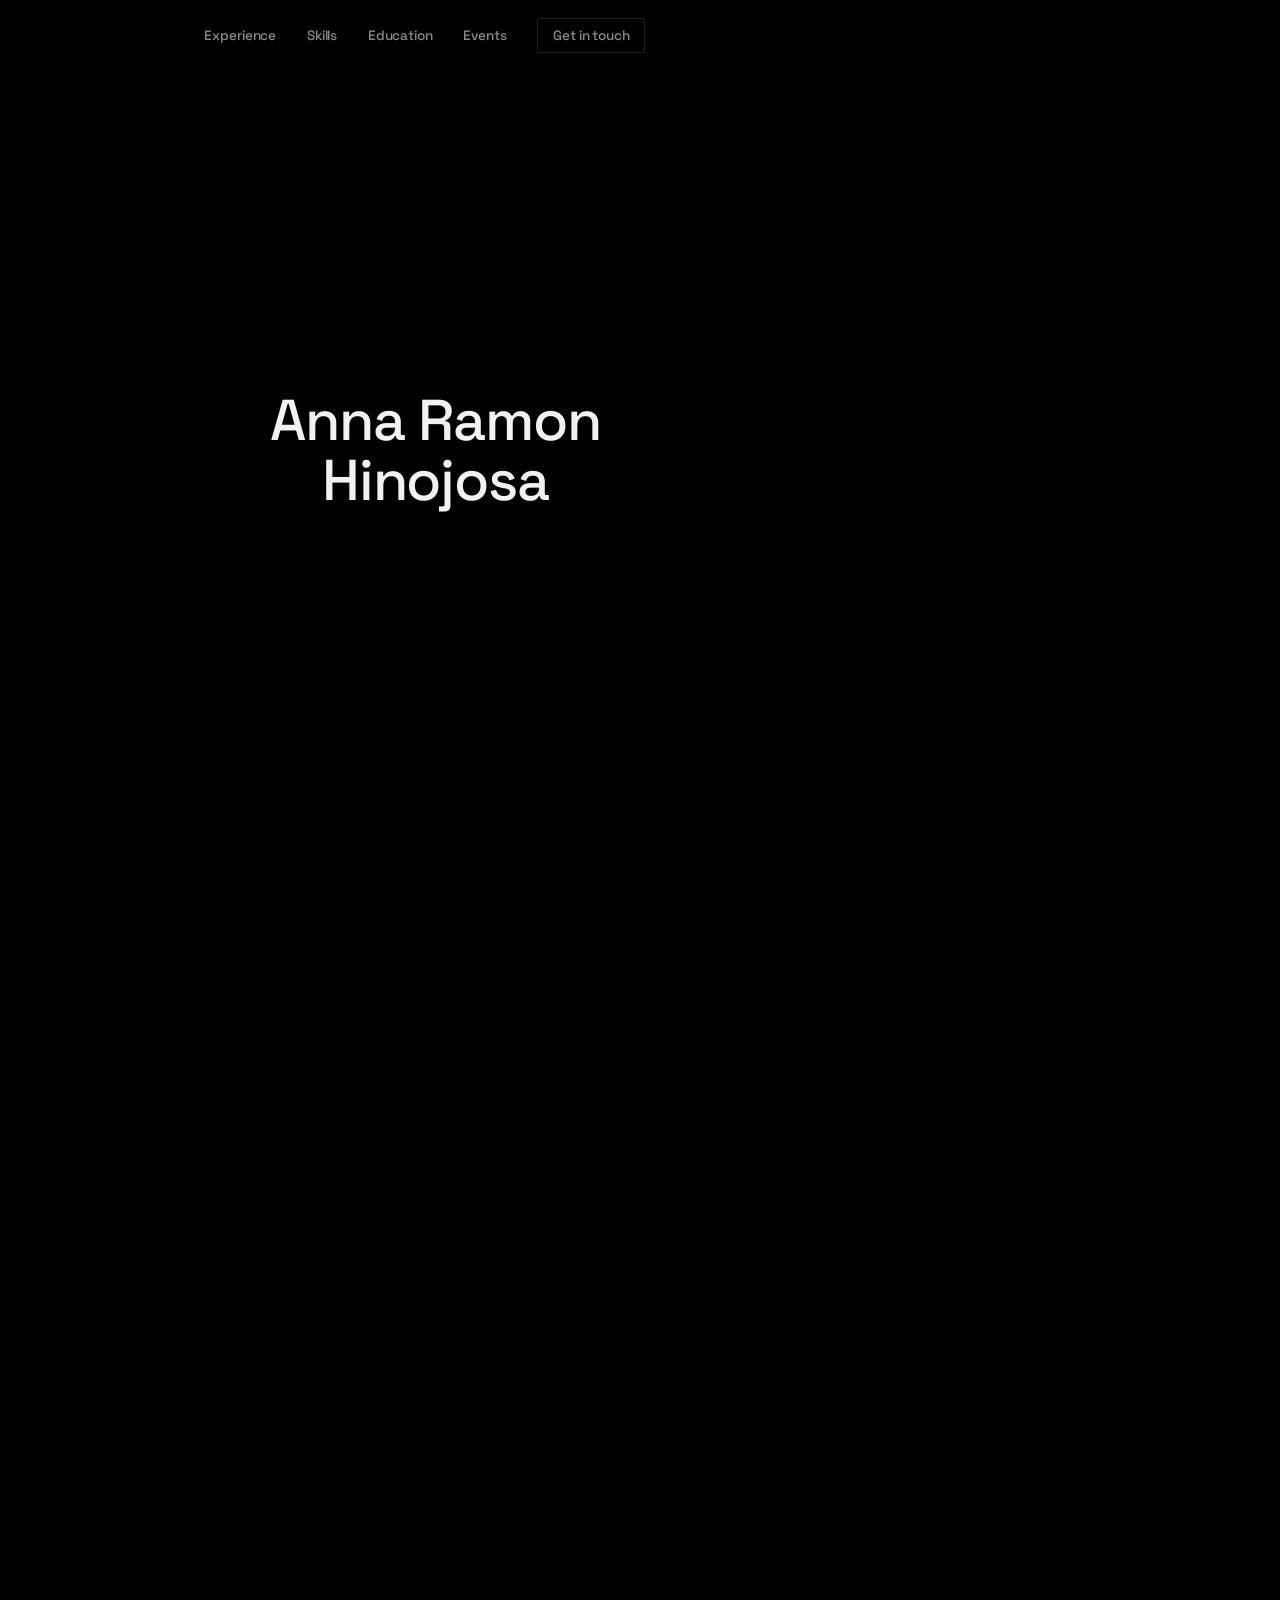
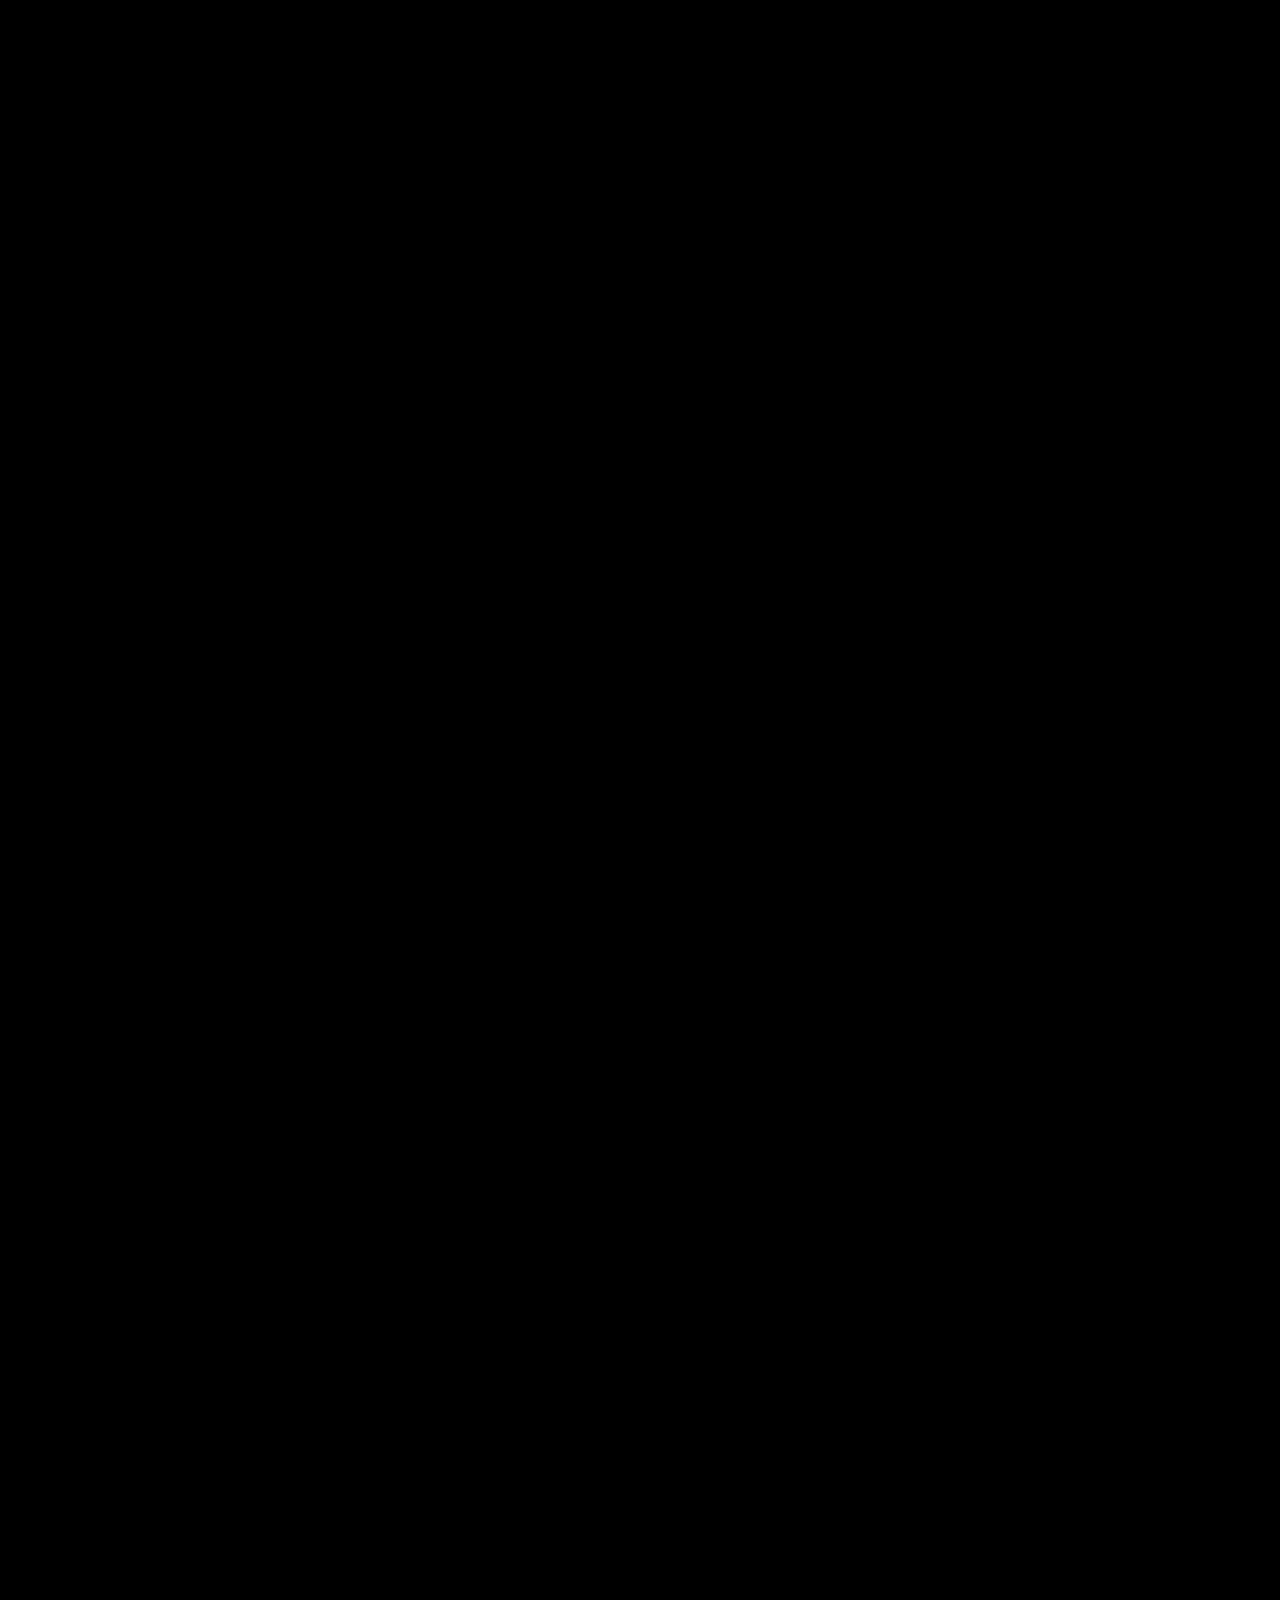
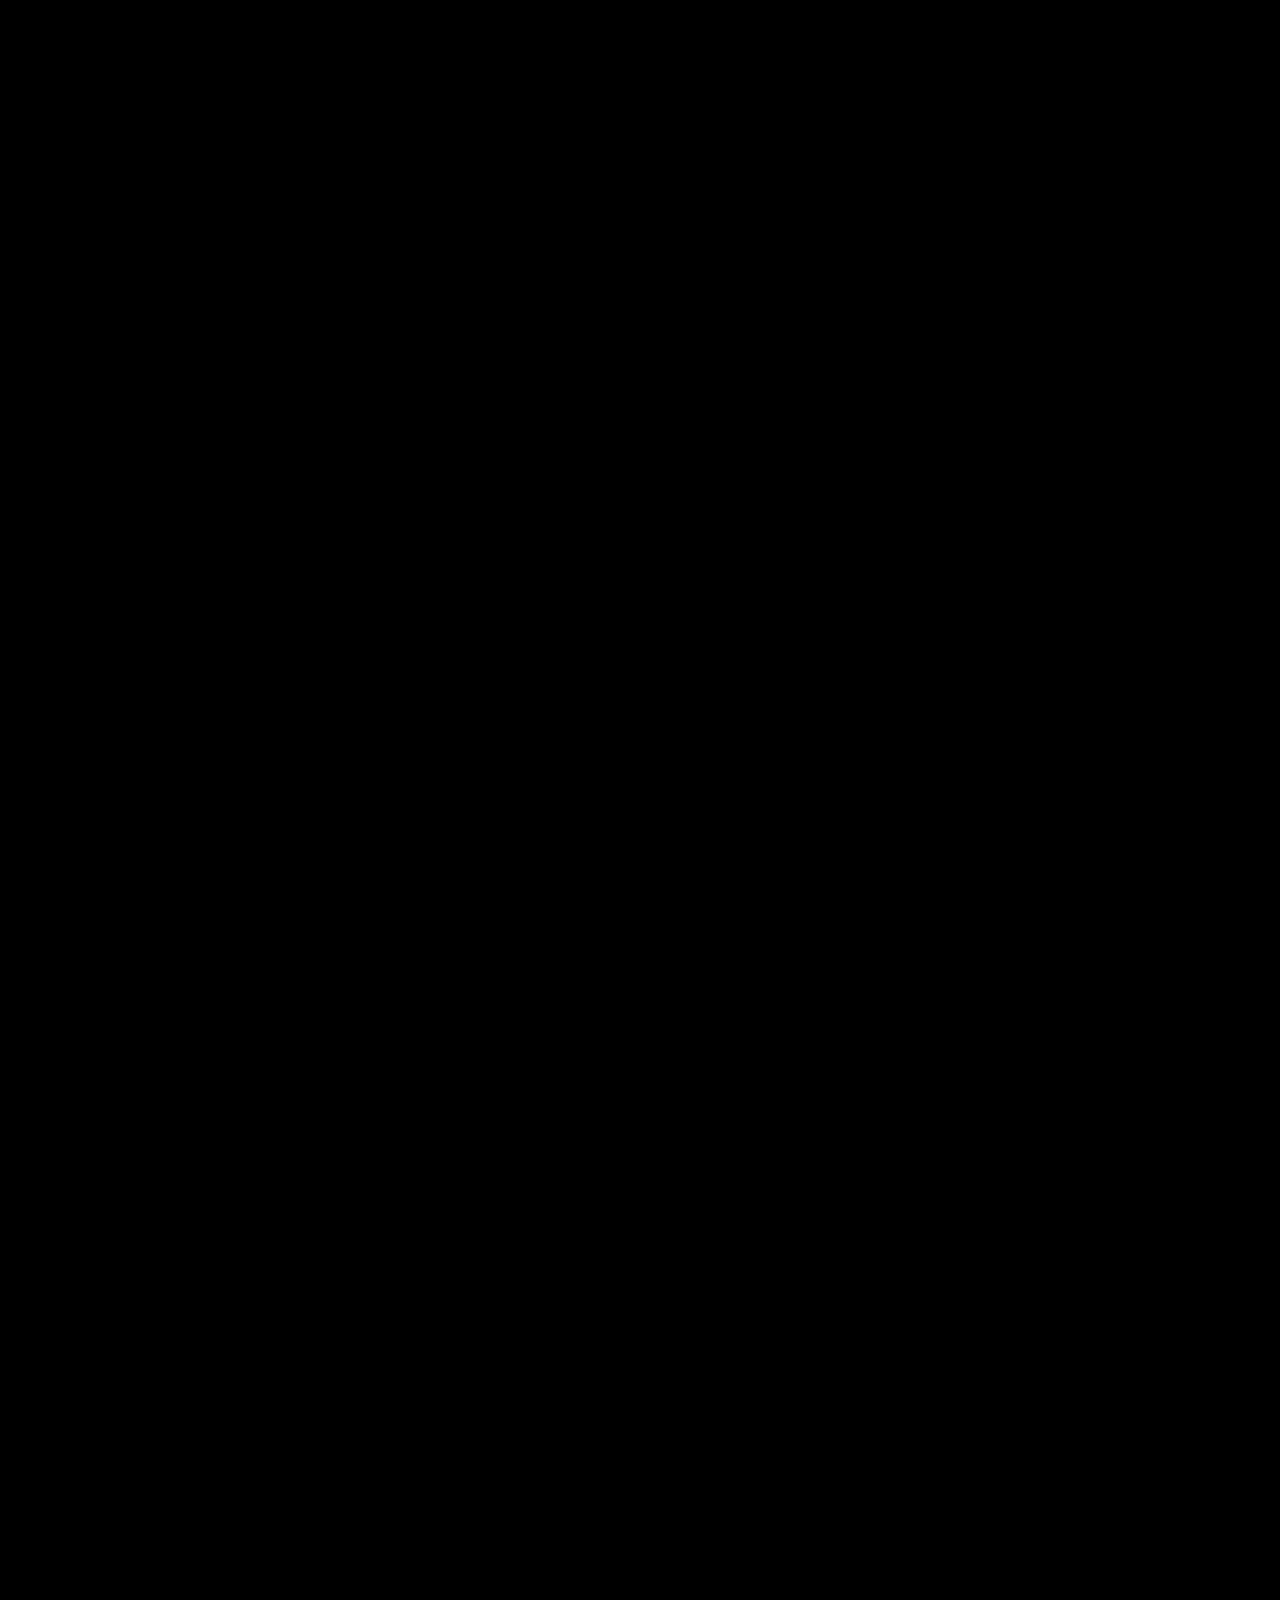
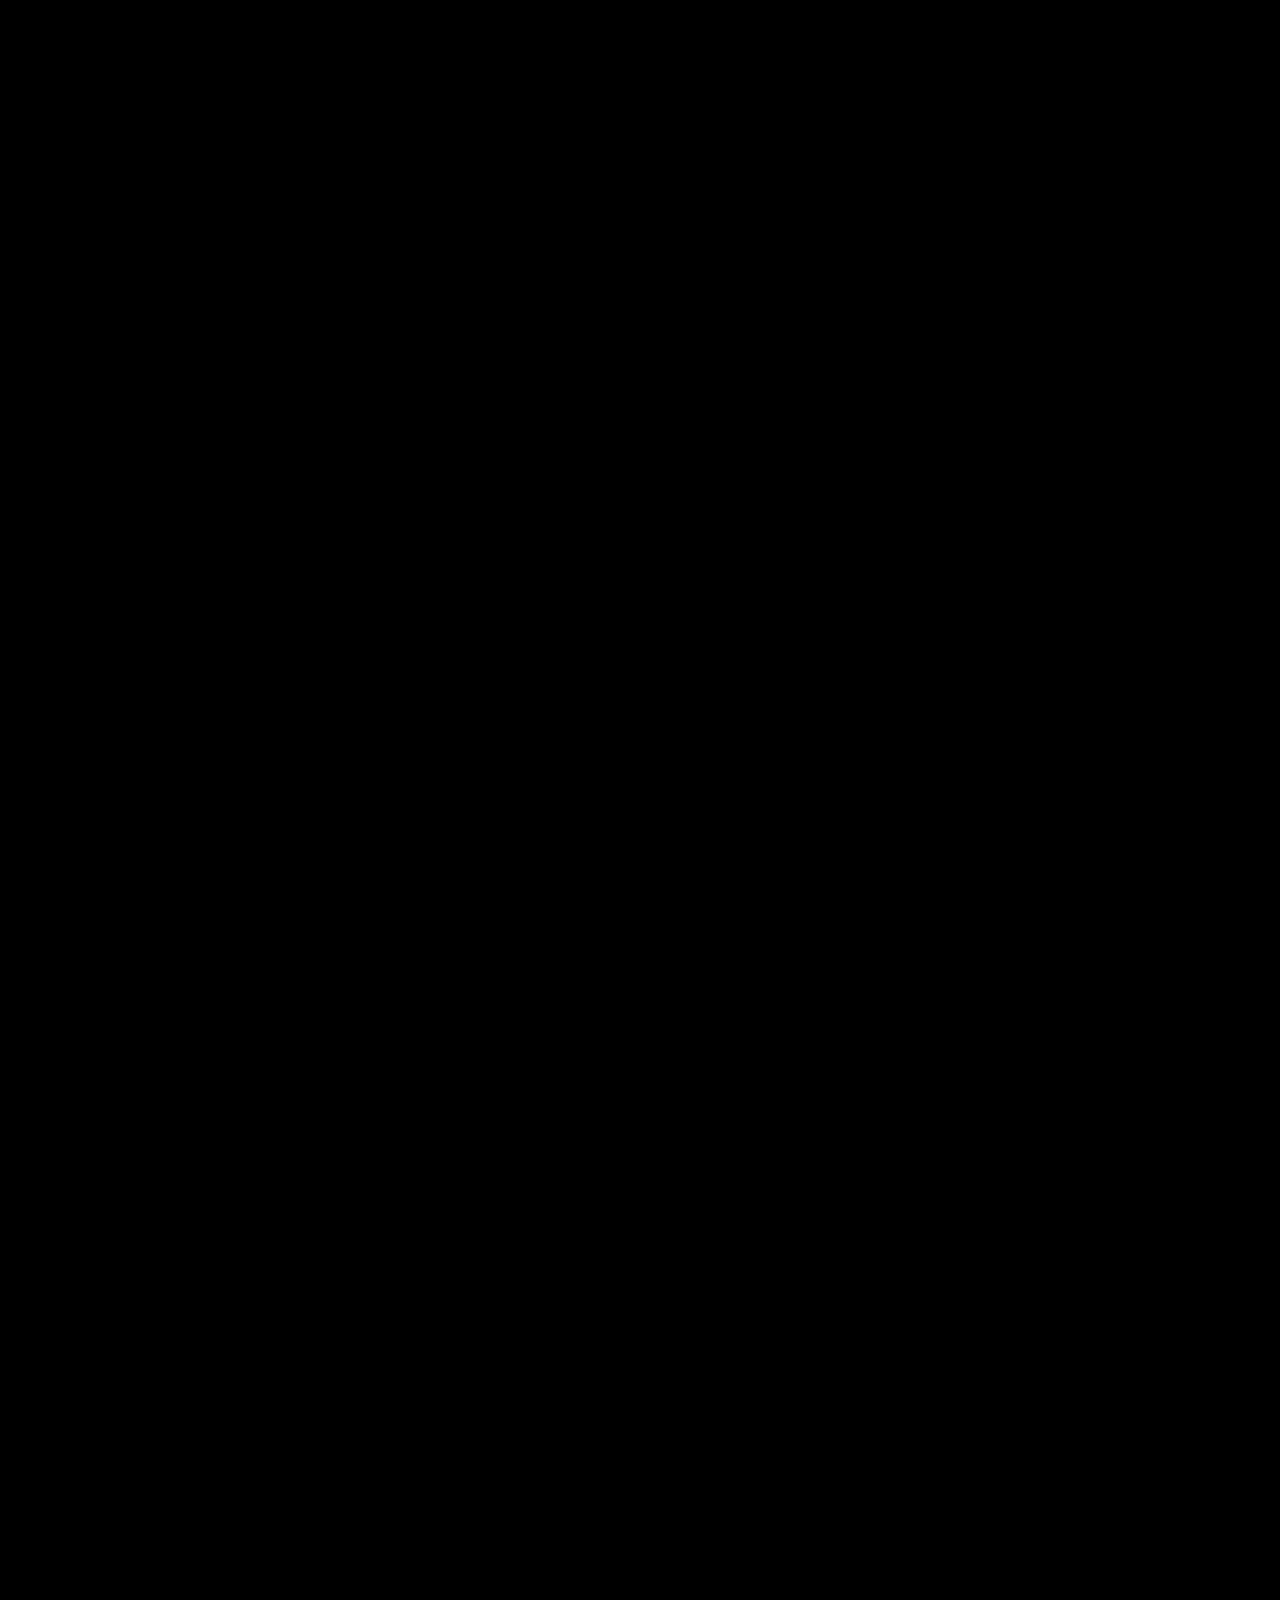
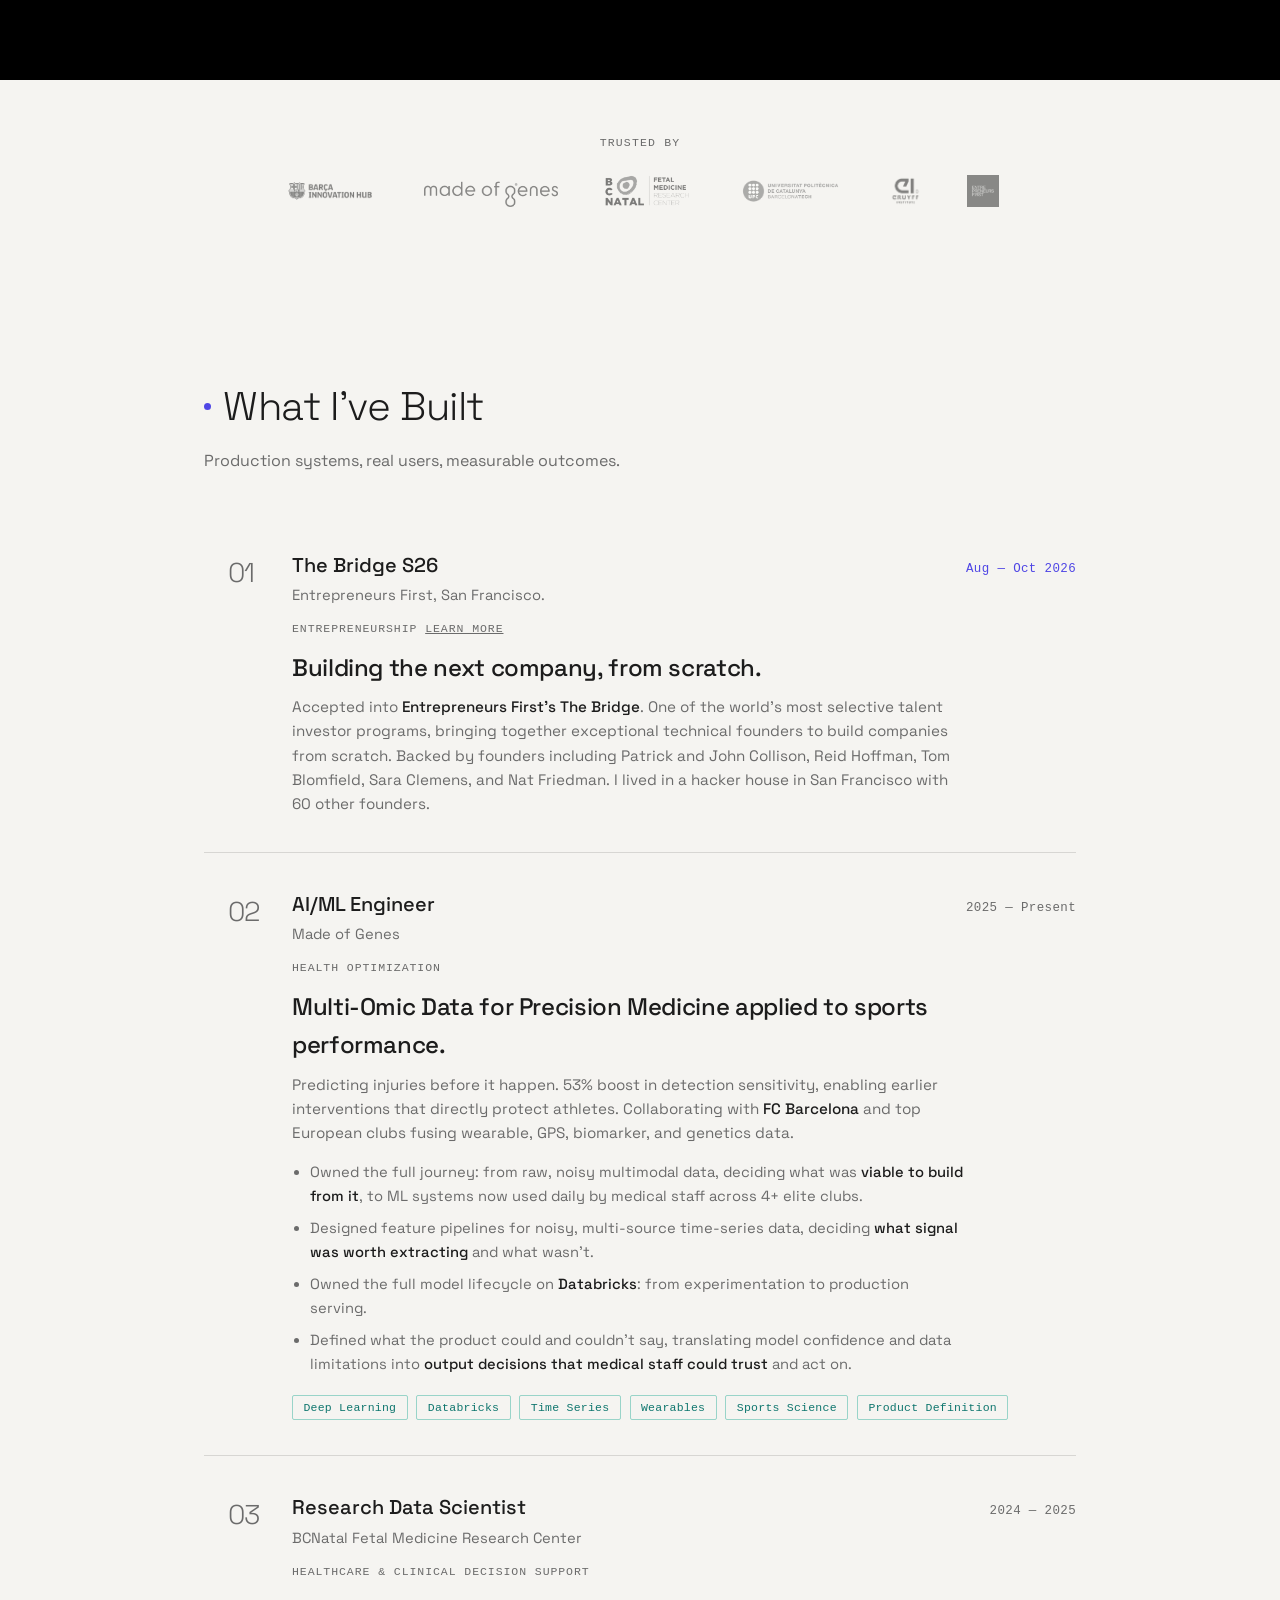
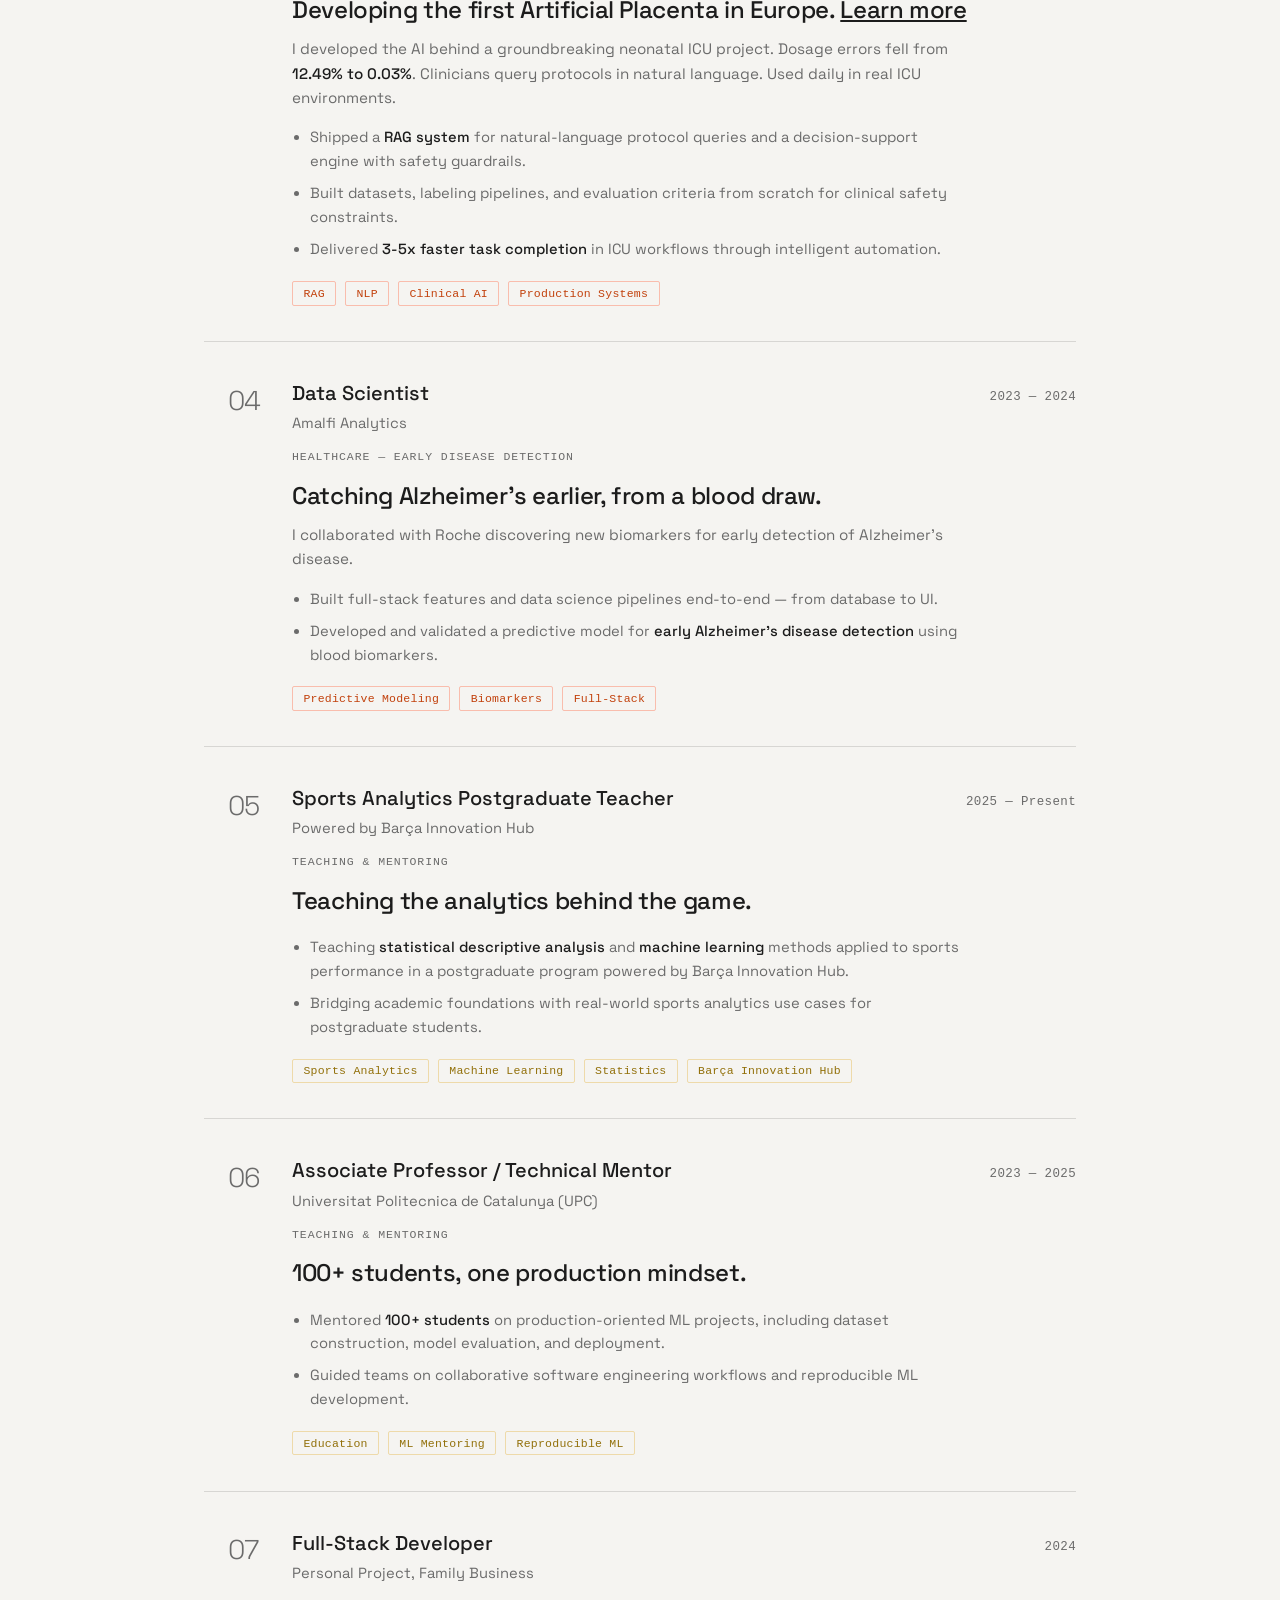
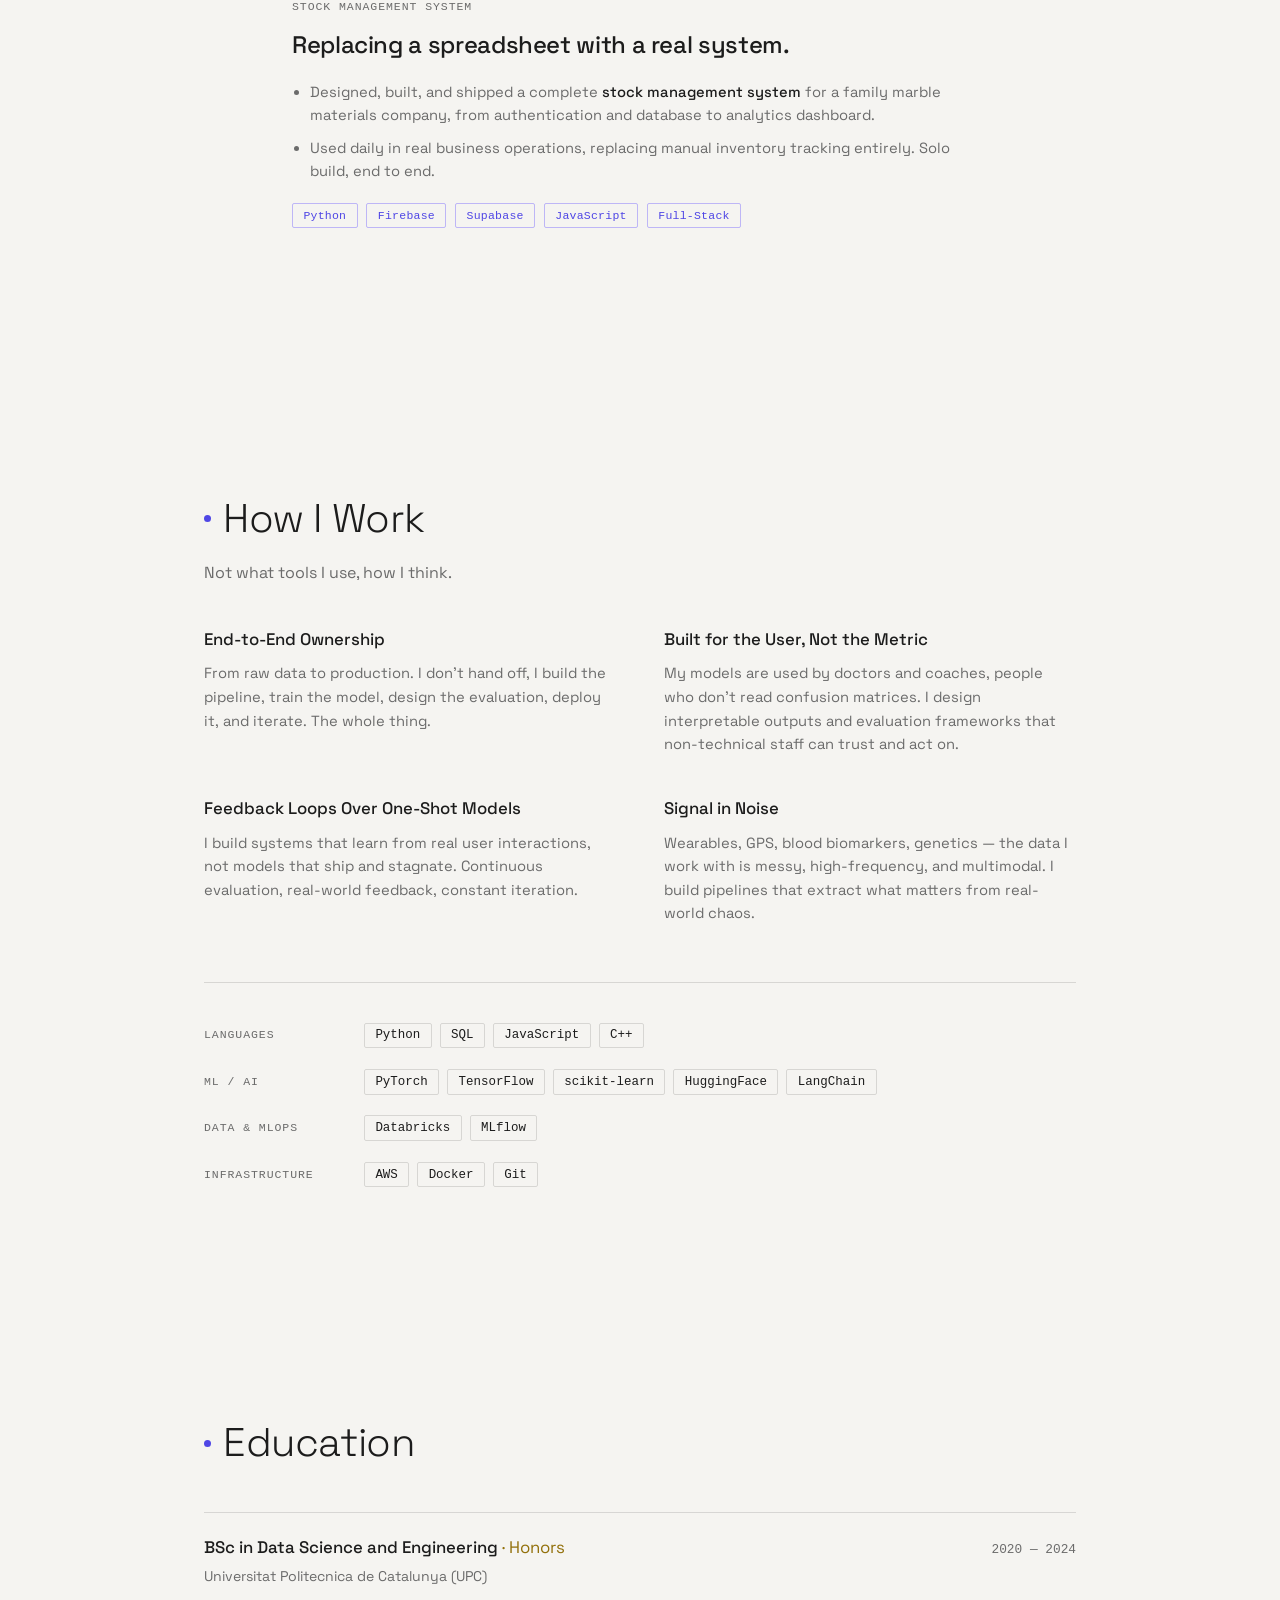
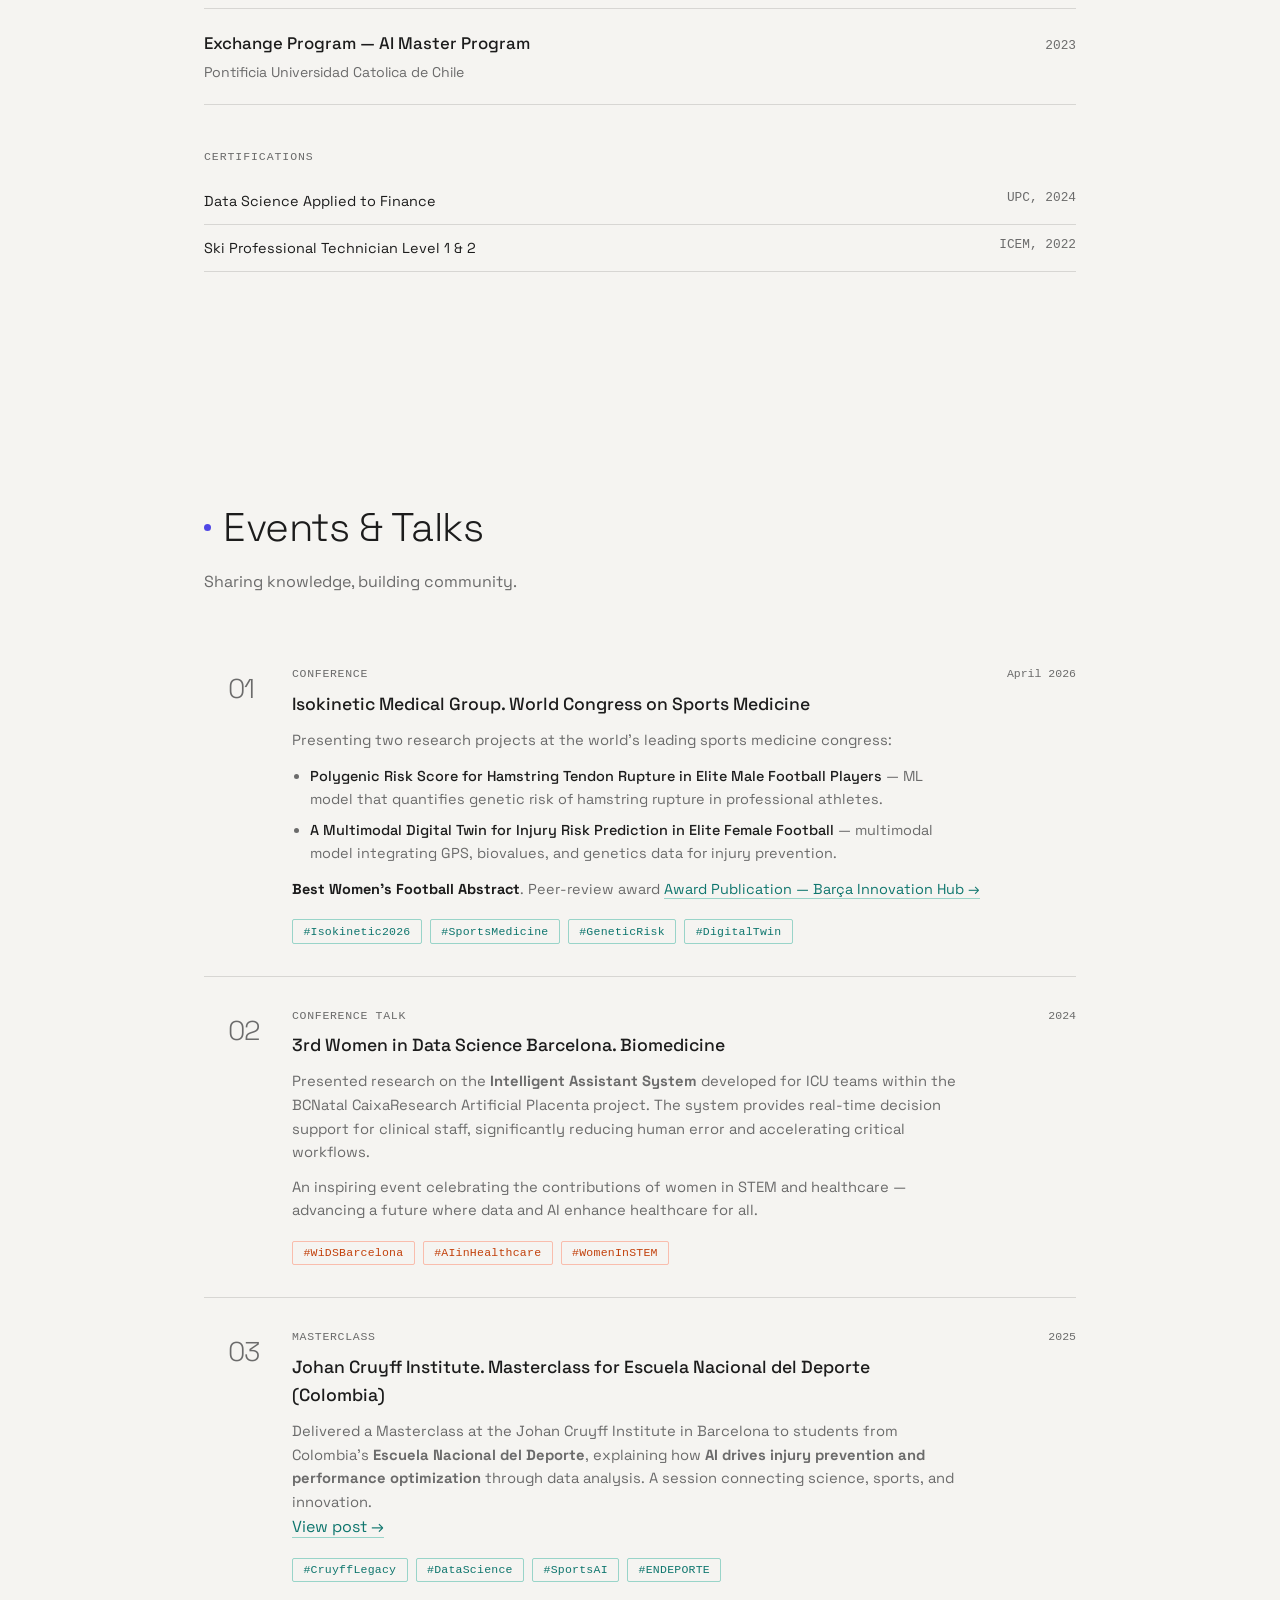
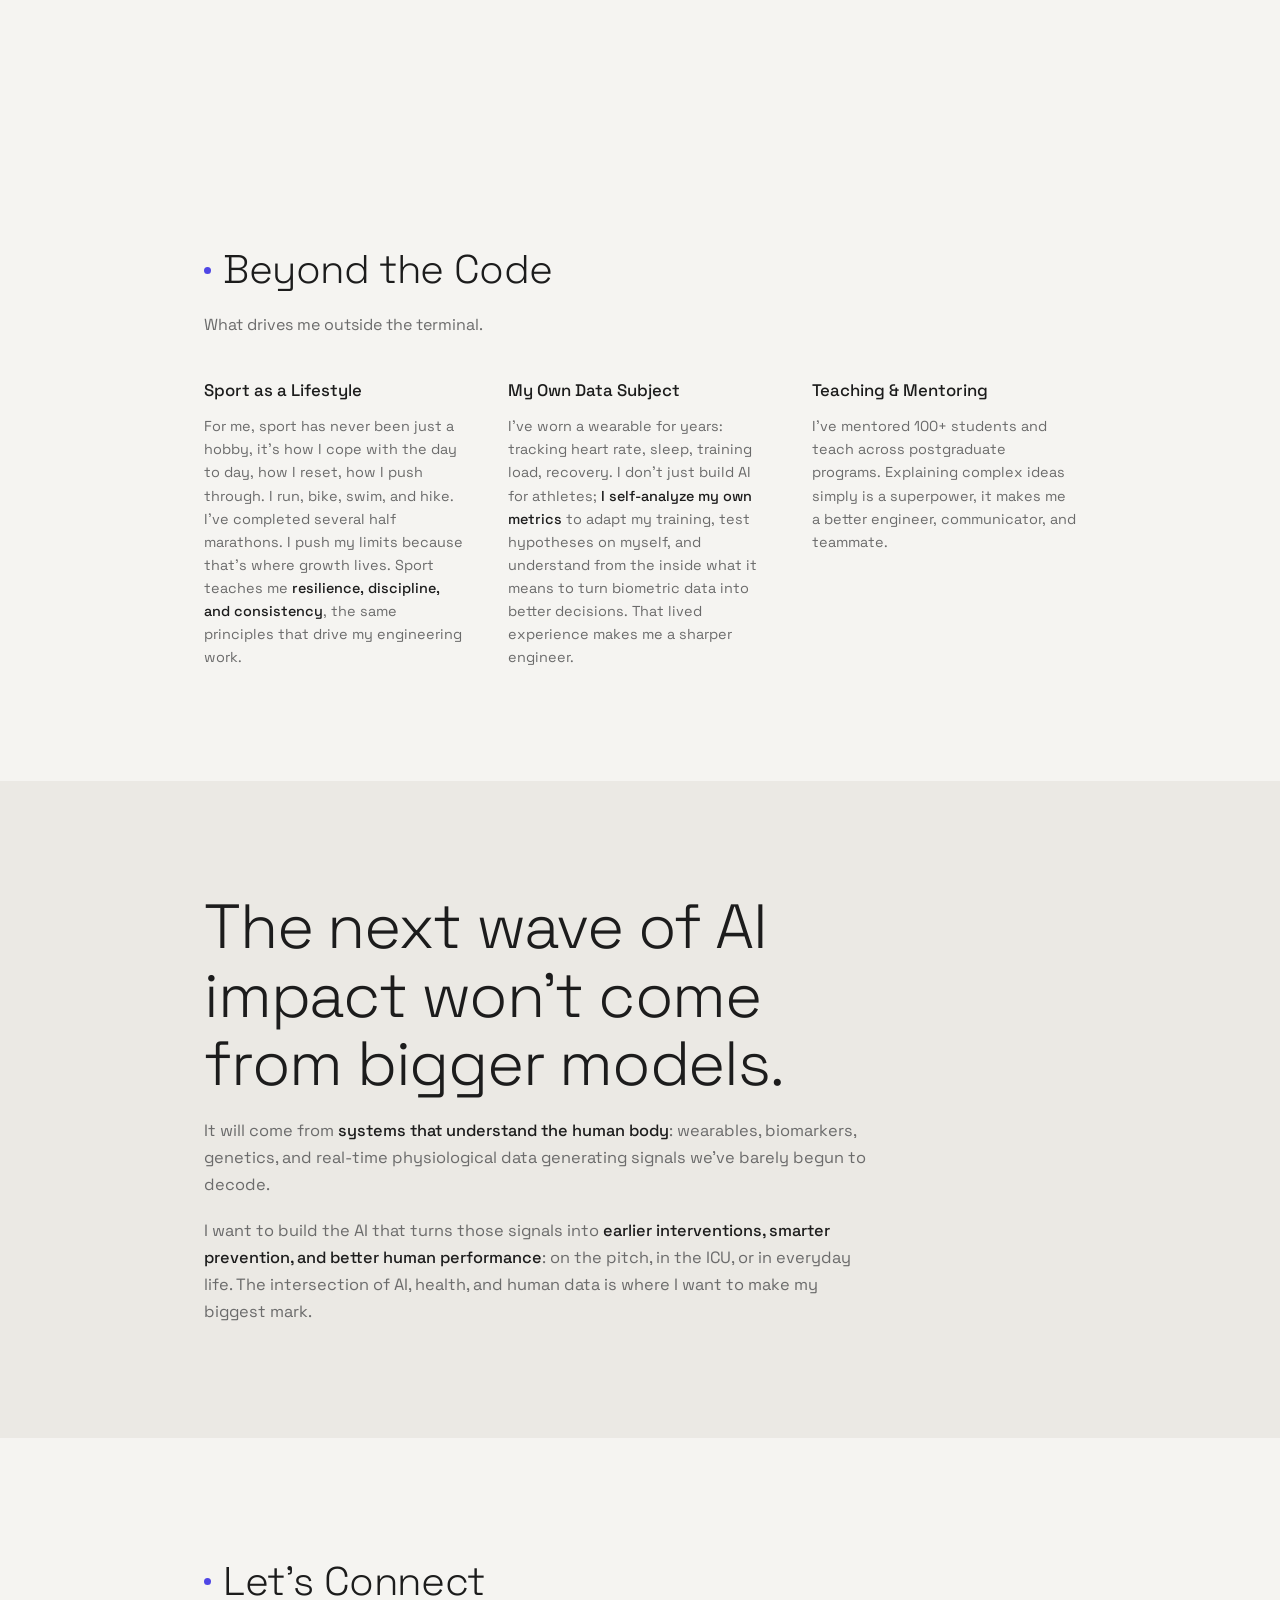
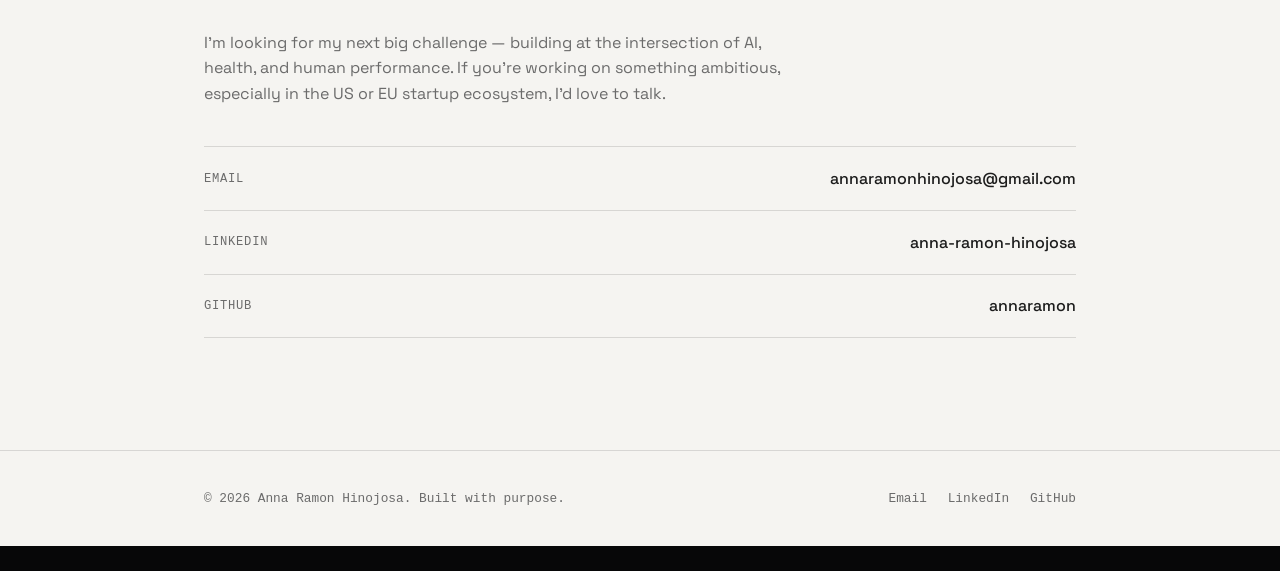
==== commit 2e5bf77d: "add ef + style colors" ====
--- a/index-redesign.html
+++ b/index-redesign.html
@@ -35,7 +35,6 @@
   <nav class="nav" id="nav" aria-label="Main navigation">
     <div class="nav-inner">
       <div class="nav-links">
-        <a href="#about">About</a>
         <a href="#experience">Experience</a>
         <a href="#skills">Skills</a>
         <a href="#education">Education</a>
@@ -50,7 +49,6 @@
 
   <!-- Mobile Menu -->
   <div class="mobile-menu" id="mobileMenu" role="navigation" aria-label="Mobile navigation">
-    <a href="#about">About</a>
     <a href="#experience">Experience</a>
     <a href="#skills">Skills</a>
     <a href="#education">Education</a>
@@ -116,6 +114,7 @@
         <img src="bcnatal-logo.png?v=2" alt="BCNatal Fetal Medicine Research Center" loading="lazy">
         <img src="upc.png?v=2" alt="Universitat Politècnica de Catalunya" loading="lazy">
         <img src="johancruyff.png?v=2" alt="Cruyff Institute" loading="lazy">
+        <img src="Entrepreneurs_First_Logo.png" alt="Entrepreneurs First" loading="lazy">
       </div>
     </div>
   </section>
--- a/styles-redesign.css
+++ b/styles-redesign.css
@@ -513,13 +513,14 @@
 
 /* base4bio.com/manifesto-style numbering: a big leading "01", "02"... set
    entirely by CSS counters, so the index always matches document order
-   with no hardcoded numbers to keep in sync by hand. */
+   with no hardcoded numbers to keep in sync by hand. Plain neutral numeral
+   and divider — domain color stays confined to the tags below, where it
+   reads as a small label rather than a dominant typographic element. */
 .timeline-item {
   position: relative;
   counter-increment: timeline-index;
   padding: 2.2rem 0 2.2rem 5.5rem;
   border-top: 1px solid var(--border);
-  border-left: 2px solid transparent;
 }
 .timeline-item::before {
   content: counter(timeline-index, decimal-leading-zero);
@@ -534,10 +535,6 @@
 }
 .timeline:first-of-type .timeline-item:first-child { border-top: none; }
 
-.timeline-item.accent-teal { border-left-color: var(--teal); }
-.timeline-item.accent-coral { border-left-color: var(--coral); }
-.timeline-item.accent-gold { border-left-color: var(--gold); }
-.timeline-item.accent-indigo { border-left-color: var(--indigo); }
 .timeline-item-upcoming { opacity: .88; }
 
 .timeline-header {
@@ -725,16 +722,29 @@
   margin-top: 2.5rem;
   display: flex;
   flex-direction: column;
-}
-
+  counter-reset: event-index;
+}
+
+/* Same numbered treatment as the Experience timeline — plain neutral
+   numeral, domain color stays confined to the tags below. */
 .event-row {
-  padding: 2rem 0 2rem 1.5rem;
+  position: relative;
+  counter-increment: event-index;
+  padding: 2rem 0 2rem 5.5rem;
   border-top: 1px solid var(--border);
-  border-left: 2px solid transparent;
+}
+.event-row::before {
+  content: counter(event-index, decimal-leading-zero);
+  position: absolute;
+  left: 1.5rem;
+  top: 2rem;
+  font-family: var(--sans);
+  font-weight: 300;
+  font-size: 1.7rem;
+  letter-spacing: -.02em;
+  color: var(--text-soft);
 }
 .events-list .event-row:first-child { border-top: none; }
-.event-row.accent-teal { border-left-color: var(--teal); }
-.event-row.accent-coral { border-left-color: var(--coral); }
 
 .event-header {
   display: flex;
@@ -926,6 +936,8 @@
 
   .timeline-item { padding-left: 3.6rem; }
   .timeline-item::before { left: .9rem; font-size: 1.3rem; }
+  .event-row { padding-left: 3.6rem; }
+  .event-row::before { left: .9rem; font-size: 1.3rem; }
 
   .section { padding: 4.5rem 0; }
 }
